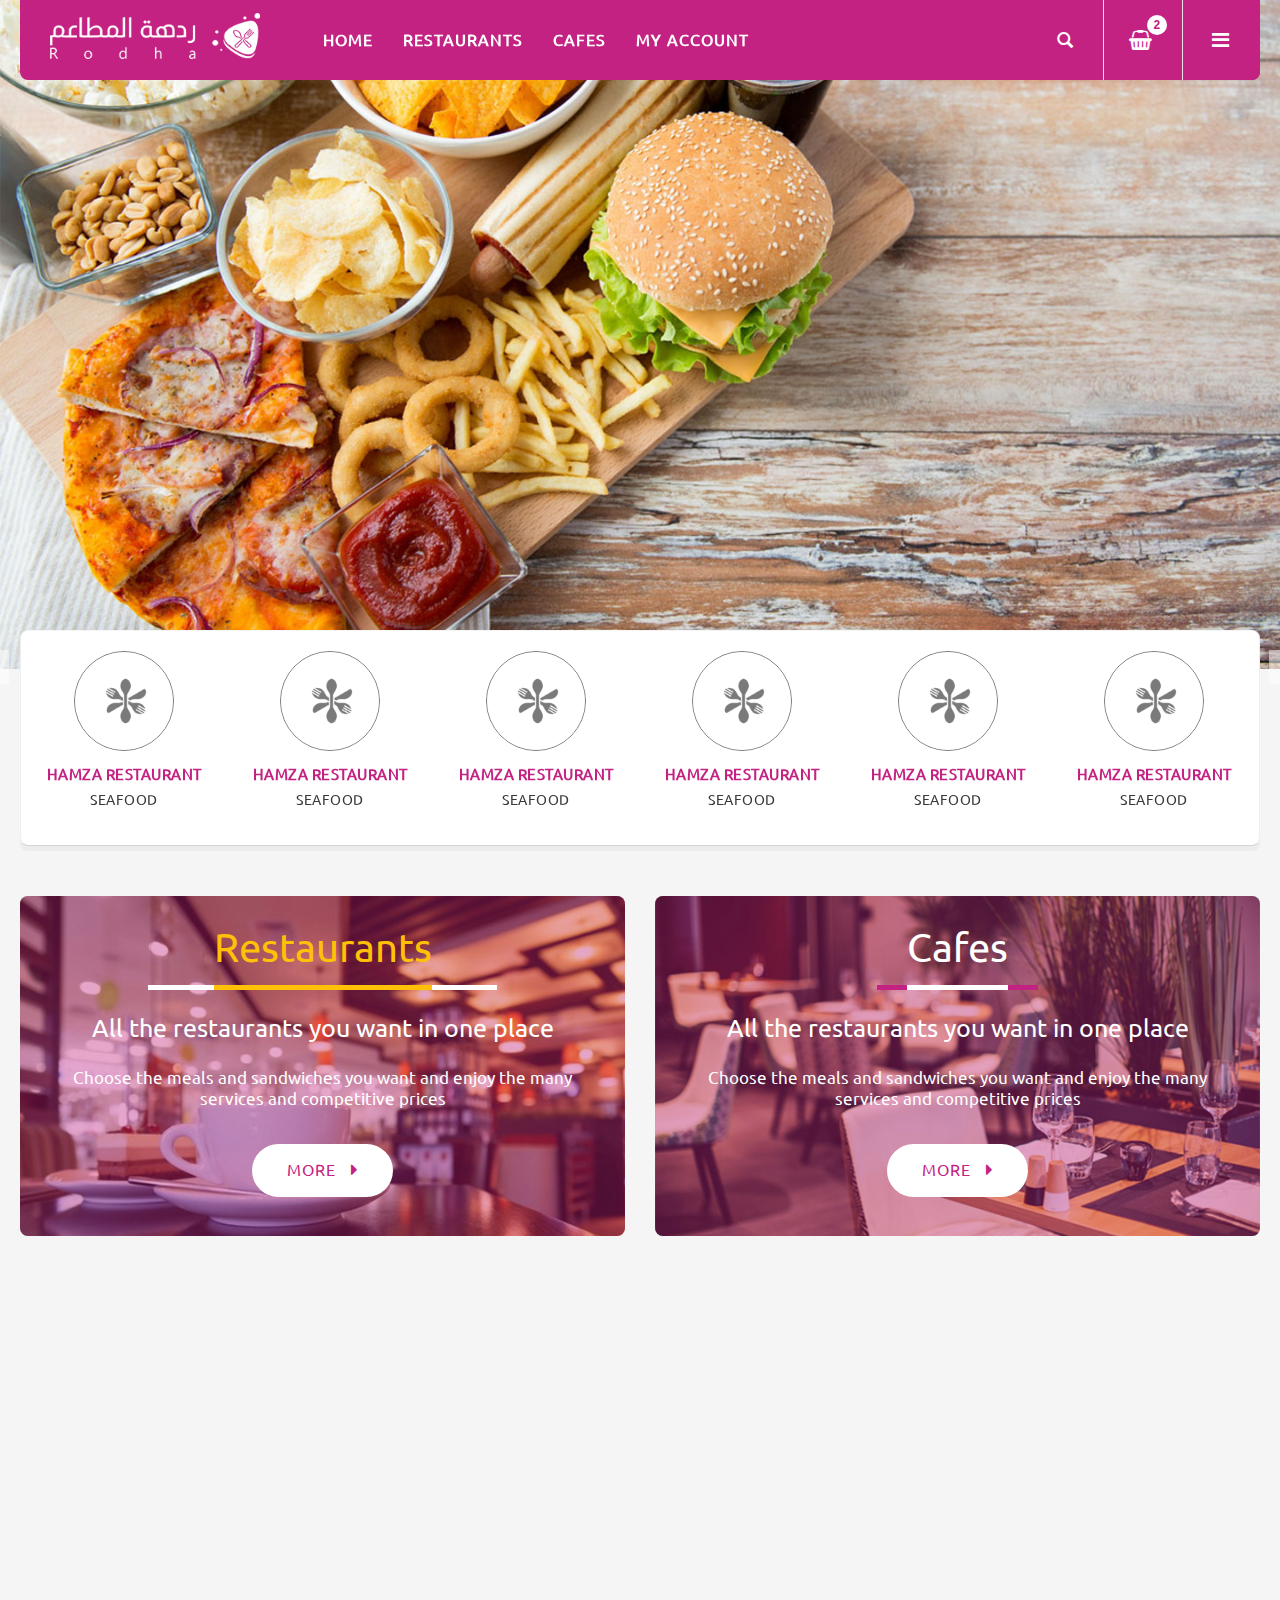
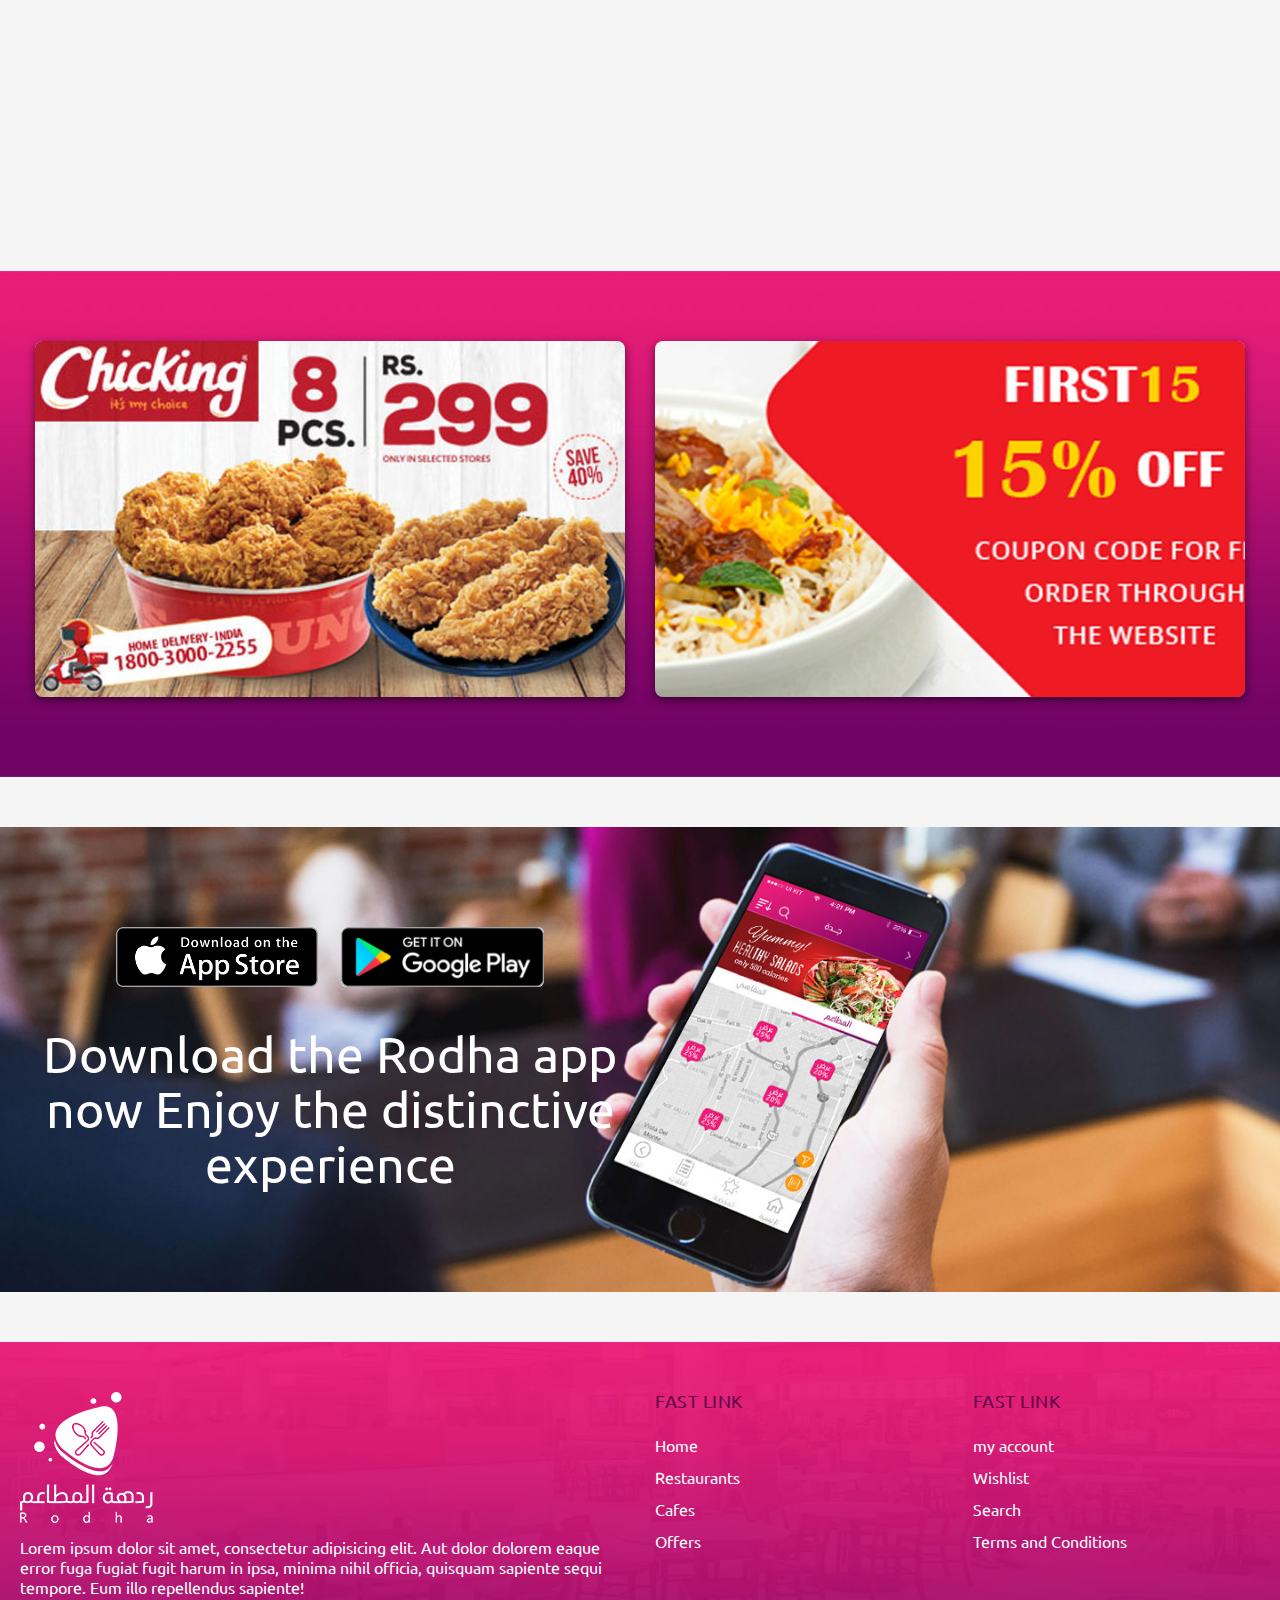
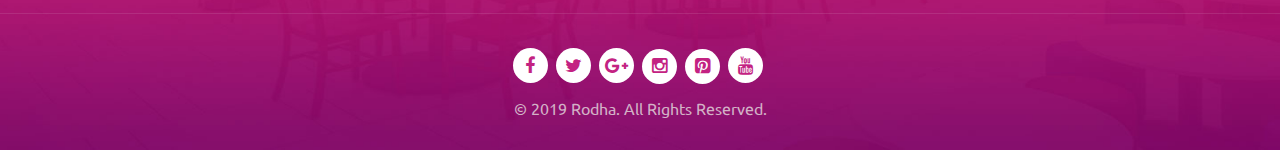
==== index.html @ 1de4fd13 "first commit" ====
<!DOCTYPE html>
<html lang="en">

<!-- Mirrored from themesground.com/qmarto/V1/ by HTTrack Website Copier/3.x [XR&CO'2014], Mon, 18 Mar 2019 13:58:38 GMT -->
<head>
    <meta http-equiv="Content-Type" content="text/html; charset=UTF-8">
    <title>Qmarto premium HTML5 &amp; CSS3 template</title>
    <meta name="viewport" content="width=device-width, initial-scale=1">
    <meta name="description" content="Default Description">
    <meta name="keywords" content="fashion, store, E-commerce">
    <meta name="robots" content="*">
    <link rel="icon" href="#" type="image/x-icon">
    <link rel="shortcut icon" href="#" type="image/x-icon">

    <!-- CSS Style -->
    <link rel="stylesheet" type="text/css" href="stylesheet/bootstrap.min.css">
    <link rel="stylesheet" type="text/css" href="stylesheet/font-awesome.css" media="all">
    <link rel="stylesheet" type="text/css" href="stylesheet/revslider.css">
    <link rel="stylesheet" type="text/css" href="stylesheet/owl.carousel.css">
    <link rel="stylesheet" type="text/css" href="stylesheet/owl.theme.css">
    <link rel="stylesheet" type="text/css" href="stylesheet/jquery.bxslider.css">
    <link rel="stylesheet" type="text/css" href="stylesheet/jquery.mobile-menu.css">
    <link rel="stylesheet" type="text/css" href="stylesheet/style.css" media="all">
    <link rel="stylesheet" type="text/css" href="stylesheet/responsive.css" media="all">
    <!--<link href="https://fonts.googleapis.com/css?family=Merriweather:300,300i,400,400i,700" rel="stylesheet">-->
    <!--<link href="https://fonts.googleapis.com/css?family=Oswald:300,400,500,600,700" rel="stylesheet">-->
    <!--<link href='http://fonts.googleapis.com/css?family=Open+Sans:700,600,800,400' rel='stylesheet' type='text/css'>-->
    <!--<link href="https://fonts.googleapis.com/css?family=Rubik:400,400i,500,500i,700,700i,900" rel="stylesheet">-->
</head>
<body>
<div id="page">
    <header>
        <div id="header">
            <div class="container">
                <div class="header-container row">
                    <div class="logo"><a href="index-2.html" title="index">
                        <div><img class="img-responsive" src="images/logo.png" alt="logo"></div>
                    </a></div>
                    <div class="fl-nav-menu">
                        <nav>
                            <div class="mm-toggle-wrap">
                                <div class="mm-toggle"><i class="icon-align-justify"></i><span
                                        class="mm-label">Menu</span></div>
                            </div>
                            <div class="nav-inner">
                                <!-- BEGIN NAV -->
                                <ul id="nav" class="hidden-xs">

                                    <li><a class="level-top" href="#"><span>Home</span></a></li>
                                    <li><a class="level-top" href="#"><span>Restaurants</span></a></li>
                                    <li><a class="level-top" href="#"><span>Cafes</span></a></li>
                                    <li><a class="level-top" href="#"><span>my account</span></a></li>
                                </ul>
                                <!--nav-->
                            </div>
                        </nav>
                    </div>

                    <!--row-->

                    <div class="fl-header-right">
                        <div class="fl-links">
                            <div class="no-js"><a title="Company" class="clicker"></a>
                                <div class="fl-nav-links">
                                    <div class="language-currency">
                                        <div class="fl-language">
                                            <ul class="lang">
                                                <li><a href="#"> <img src="images/english.png" alt="English"> <span>English</span>
                                                </a></li>
                                                <li><a href="#"> <img src="images/ksa.png" style="width:16px"
                                                                      alt="Arabic"> <span>Arabic</span> </a></li>
                                            </ul>
                                        </div>
                                        <!--fl-language-->
                                        <!-- END For version 1,2,3,4,6 -->

                                        <!-- END For version 1,2,3,4,6 -->
                                    </div>
                                    <ul class="links">
                                        <li><a href="wishlist.html" title="Wishlist">Wishlist</a></li>
                                        <li><a href="checkout.html" title="Checkout">Checkout</a></li>
                                        <li class="last"><a href="login.html" title="Login"><span>Login</span></a></li>
                                    </ul>
                                </div>
                            </div>
                        </div>
                        <div class="fl-cart-contain">
                            <div class="mini-cart">
                                <div class="basket"><a href="shopping-cart.html"><span> 2 </span></a></div>
                                <div class="fl-mini-cart-content" style="display: none;">
                                    <div class="block-subtitle">
                                        <div class="top-subtotal">2 items, <span class="price">$259.99</span></div>
                                        <!--top-subtotal-->
                                        <!--pull-right-->
                                    </div>
                                    <!--block-subtitle-->
                                    <ul class="mini-products-list" id="cart-sidebar">
                                        <li class="item first">
                                            <div class="item-inner"><a class="product-image"
                                                                       title="timi &amp; leslie Sophia Diaper Bag, Lemon Yellow/Shadow White"
                                                                       href="#l"><img
                                                    alt="timi &amp; leslie Sophia Diaper Bag, Lemon Yellow/Shadow White"
                                                    src="products-images/p4.jpg"></a>
                                                <div class="product-details">
                                                    <div class="access"><a class="btn-remove1" title="Remove This Item"
                                                                           href="#">Remove</a> <a class="btn-edit"
                                                                                                  title="Edit item"
                                                                                                  href="#"><i
                                                            class="icon-pencil"></i><span
                                                            class="hidden">Edit item</span></a></div>
                                                    <!--access-->
                                                    <strong>1</strong> x <span class="price">$179.99</span>
                                                    <p class="product-name"><a href="product-detail.html">Fresh Organic
                                                        Mustard Leaves</a></p>
                                                </div>
                                            </div>
                                        </li>
                                        <li class="item last">
                                            <div class="item-inner"><a class="product-image"
                                                                       title="JP Lizzy Satchel Designer Diaper Bag - Slate Citron"
                                                                       href="#"><img
                                                    alt="JP Lizzy Satchel Designer Diaper Bag - Slate Citron"
                                                    src="products-images/p3.jpg"></a>
                                                <div class="product-details">
                                                    <div class="access"><a class="btn-remove1" title="Remove This Item"
                                                                           href="#">Remove</a> <a class="btn-edit"
                                                                                                  title="Edit item"
                                                                                                  href="#"><i
                                                            class="icon-pencil"></i><span
                                                            class="hidden">Edit item</span></a></div>
                                                    <!--access-->
                                                    <strong>1</strong> x <span class="price">$80.00</span>
                                                    <p class="product-name"><a href="product-detail.html">Fresh Organic
                                                        Mustard Leaves</a></p>
                                                </div>
                                            </div>
                                        </li>
                                    </ul>
                                    <div class="actions">
                                        <button class="btn-checkout" title="Checkout" type="button"
                                                onClick="window.location=checkout.html"><span>Checkout</span></button>
                                    </div>
                                    <!--actions-->
                                </div>
                                <!--fl-mini-cart-content-->
                            </div>
                        </div>
                        <!--mini-cart-->
                        <div class="collapse navbar-collapse">
                            <form class="navbar-form" action="#" role="search">
                                <div class="input-group">
                                    <input type="text" class="form-control" placeholder="Search">
                                    <span class="input-group-btn">
                  <button type="submit" class="search-btn"> <span class="glyphicon glyphicon-search"> <span
                          class="sr-only">Search</span> </span> </button>
                  </span>
                                </div>
                            </form>
                        </div>
                        <!--links-->
                    </div>
                </div>
            </div>
        </div>
    </header>
    <!--container-->

    <div class="content">
        <div id="thmg-slider-slideshow" class="thmg-slider-slideshow">
            <div class="container">
                <div id='thm_slider_wrapper' class='thm_slider_wrapper fullwidthbanner-container'>
                    <div id='thm-rev-slider' class='rev_slider fullwidthabanner'>
                        <ul>
                            <li data-transition='random' data-slotamount='7' data-masterspeed='1000'
                                data-thumb='images/slide-img1.jpg'><img src='images/slide-img2.jpg'
                                                                        data-bgposition='left top' data-bgfit='cover'
                                                                        data-bgrepeat='no-repeat' alt="slider-image1"/>
                                <div class="info">
                                    <div class='tp-caption LargeTitle sfl  tp-resizeme ' data-x='0' data-y='270'
                                         data-endspeed='500' data-speed='500' data-start='1300'
                                         data-easing='Linear.easeNone' data-splitin='none' data-splitout='none'
                                         data-elementdelay='0.1' data-endelementdelay='0.1'
                                         style='z-index:3; white-space:nowrap;'>Best western meals
                                    </div>
                                    <div class='tp-caption Title sft  tp-resizeme ' data-x='0' data-y='340'
                                         data-endspeed='500' data-speed='500' data-start='1500'
                                         data-easing='Power2.easeInOut' data-splitin='none' data-splitout='none'
                                         data-elementdelay='0.1' data-endelementdelay='0.1'
                                         style='z-index:4; white-space:nowrap;'>We supply highly quality organic
                                        products
                                    </div>
                                    <div class='tp-caption sfb  tp-resizeme ' data-x='0' data-y='420'
                                         data-endspeed='500' data-speed='500' data-start='1500'
                                         data-easing='Linear.easeNone' data-splitin='none' data-splitout='none'
                                         data-elementdelay='0.1' data-endelementdelay='0.1'
                                         style='z-index:4; white-space:nowrap;'><a href='#' class="buy-btn">More</a>
                                    </div>
                                    <div class='tp-caption sfb  tp-resizeme relative' data-x='0' data-y='590'
                                         data-endspeed='500' data-speed='500' data-start='1500'
                                         data-easing='Linear.easeNone' data-splitin='none' data-splitout='none'
                                         data-elementdelay='0.1' data-endelementdelay='0.1'
                                         style='z-index:4; white-space:nowrap;'><a href='#' class="my-button">Select
                                        City</a> <a href='#' class="my-button">Your location</a> <a href='#'
                                                                                                    class="support-btn "><img
                                            src="images/suport.png" alt=""></a></div>

                                </div>
                            </li>
                            <li data-transition='random' data-slotamount='7' data-masterspeed='1000'
                                data-thumb='images/slide-img3.jpg'><img src='images/slide-img3.jpg'
                                                                        data-bgposition='left top' data-bgfit='cover'
                                                                        data-bgrepeat='no-repeat' alt="slider-image2"/>
                                <div class="info">
                                    <div class='tp-caption LargeTitle sfl  tp-resizeme ' data-x='0' data-y='270'
                                         data-endspeed='500' data-speed='500' data-start='1300'
                                         data-easing='Linear.easeNone' data-splitin='none' data-splitout='none'
                                         data-elementdelay='0.1' data-endelementdelay='0.1'
                                         style='z-index:3; white-space:nowrap;'>Best western meals
                                    </div>
                                    <div class='tp-caption sfb  tp-resizeme ' data-x='0' data-y='420'
                                         data-endspeed='500' data-speed='500' data-start='1500'
                                         data-easing='Linear.easeNone' data-splitin='none' data-splitout='none'
                                         data-elementdelay='0.1' data-endelementdelay='0.1'
                                         style='z-index:4; white-space:nowrap;'><a href='#' class="buy-btn">More</a>
                                    </div>
                                    <div class='tp-caption Title sft  tp-resizeme ' data-x='0' data-y='340'
                                         data-endspeed='500' data-speed='500' data-start='1500'
                                         data-easing='Power2.easeInOut' data-splitin='none' data-splitout='none'
                                         data-elementdelay='0.1' data-endelementdelay='0.1'
                                         style='z-index:4; white-space:nowrap;'>Farm Fresh Produce Right to Your Door
                                    </div>
                                    <div class='tp-caption sfb  tp-resizeme relative' data-x='0' data-y='590'
                                         data-endspeed='500' data-speed='500' data-start='1500'
                                         data-easing='Linear.easeNone' data-splitin='none' data-splitout='none'
                                         data-elementdelay='0.1' data-endelementdelay='0.1'
                                         style='z-index:4; white-space:nowrap;'><a href='#' class="my-button">Select
                                        City</a> <a href='#' class="my-button">Your location</a> <a href='#'
                                                                                                    class="support-btn "><img
                                            src="images/suport.png" alt=""></a></div>
                                </div>
                            </li>
                        </ul>
                    </div>
                </div>
            </div>
        </div>

        <!--Category slider Start-->
        <div class="top-cate">
            <div class="featured-pro container">
                <div class="row">
                    <div class="slider-items-products">
                        <div id="top-categories" class="product-flexslider hidden-buttons">
                            <div class="slider-items slider-width-col4 products-grid">
                                <!-- Item -->
                                <div class="item"><a href="#">
                                    <div class="pro-img"><img src="images/img1.png" alt="Fresh Organic Mustard Leaves ">
                                        <div class="pro-info "><h4 class="main-color">Hamza Restaurant</h4></div>
                                        <div class="pro-info">Seafood</div>
                                    </div>
                                </a></div>
                                <!-- End Item -->
                                <!-- Item -->
                                <div class="item"><a href="#">
                                    <div class="pro-img"><img src="images/img1.png" alt="Fresh Organic Mustard Leaves ">
                                        <div class="pro-info "><h4 class="main-color">Hamza Restaurant</h4></div>
                                        <div class="pro-info">Seafood</div>
                                    </div>
                                </a></div>
                                <!-- End Item -->
                                <!-- Item -->
                                <div class="item"><a href="#">
                                    <div class="pro-img"><img src="images/img1.png" alt="Fresh Organic Mustard Leaves ">
                                        <div class="pro-info "><h4 class="main-color">Hamza Restaurant</h4></div>
                                        <div class="pro-info">Seafood</div>
                                    </div>
                                </a></div>
                                <!-- End Item -->
                                <!-- Item -->
                                <div class="item"><a href="#">
                                    <div class="pro-img"><img src="images/img1.png" alt="Fresh Organic Mustard Leaves ">
                                        <div class="pro-info "><h4 class="main-color">Hamza Restaurant</h4></div>
                                        <div class="pro-info">Seafood</div>
                                    </div>
                                </a></div>
                                <!-- End Item -->
                                <!-- Item -->
                                <div class="item"><a href="#">
                                    <div class="pro-img"><img src="images/img1.png" alt="Fresh Organic Mustard Leaves ">
                                        <div class="pro-info "><h4 class="main-color">Hamza Restaurant</h4></div>
                                        <div class="pro-info">Seafood</div>
                                    </div>
                                </a></div>
                                <!-- End Item -->
                                <!-- Item -->
                                <div class="item"><a href="#">
                                    <div class="pro-img"><img src="images/img1.png" alt="Fresh Organic Mustard Leaves ">
                                        <div class="pro-info "><h4 class="main-color">Hamza Restaurant</h4></div>
                                        <div class="pro-info">Seafood</div>
                                    </div>
                                </a></div>
                                <!-- End Item -->
                                <!-- Item -->
                                <div class="item"><a href="#">
                                    <div class="pro-img"><img src="images/img1.png" alt="Fresh Organic Mustard Leaves ">
                                        <div class="pro-info "><h4 class="main-color">Hamza Restaurant</h4></div>
                                        <div class="pro-info">Seafood</div>
                                    </div>
                                </a></div>
                                <!-- End Item -->
                                <!-- Item -->
                                <div class="item"><a href="#">
                                    <div class="pro-img"><img src="images/img1.png" alt="Fresh Organic Mustard Leaves ">
                                        <div class="pro-info "><h4 class="main-color">Hamza Restaurant</h4></div>
                                        <div class="pro-info">Seafood</div>
                                    </div>
                                </a></div>
                                <!-- End Item -->
                                <!-- Item -->
                                <div class="item"><a href="#">
                                    <div class="pro-img"><img src="images/img1.png" alt="Fresh Organic Mustard Leaves ">
                                        <div class="pro-info "><h4 class="main-color">Hamza Restaurant</h4></div>
                                        <div class="pro-info">Seafood</div>
                                    </div>
                                </a></div>
                                <!-- End Item -->
                            </div>
                        </div>
                    </div>
                </div>
            </div>
        </div>
        <!--Category silder End-->

        <div id="top">
            <div class="container">
                <div class="row">
                    <div class="col-lg-6 col-md-6 col-sm-6 col-xs-12">
                        <div class="card-container">
                            <img src="images/img3.jpg" alt="promotion-banner2">
                            <div class="card-content">
                                <h3 class="second-color my-title">Restaurants</h3>
                                <h4 class="white-color">
                                    All the restaurants you want in one place
                                </h4>
                                <p class="white-color">
                                    Choose the meals and sandwiches you want and enjoy the many services and competitive
                                    prices
                                </p>
                                <div>
                                    <a href="#" class="buy-btn visible-inline-block">More</a>
                                </div>
                            </div>
                        </div>
                    </div>
                    <div class="col-lg-6 col-md-6 col-sm-6 col-xs-12">
                        <div class="card-container"><img
                                src="images/img2.jpg" alt="promotion-banner1">
                            <div class="card-content">
                                <h3 class="white-color my-title">Cafes</h3>
                                <h4 class="white-color">
                                    All the restaurants you want in one place
                                </h4>
                                <p class="white-color">
                                    Choose the meals and sandwiches you want and enjoy the many services and competitive
                                    prices
                                </p>
                                <div>
                                    <a href="#" class="buy-btn visible-inline-block">More</a>
                                </div>
                            </div>
                        </div>
                    </div>
                </div>
            </div>
        </div>

        <!-- best Pro Slider -->
        <section class=" wow bounceInUp animated">
            <div class="best-pro slider-items-products container">
                <div class="new_title">
                    <h3 class="my-title relative visible-inline-block">Best Seller</h3>
                </div>
                <div id="best-seller" class="product-flexslider hidden-buttons">
                    <div class="slider-items slider-width-col4 products-grid">
                        <div class="item">
                            <div class="item-inner">
                                <div class="item-img">
                                    <div class="item-img-info"><a href="product-detail.html"
                                                                  title="Fresh Organic Mustard Leaves "
                                                                  class="product-image"><img
                                            src="images/img4.jpg" alt="Fresh Organic Mustard Leaves "></a>
                                        <div class="sale-label sale-top-left">New</div>
                                        <div class="item-box-hover">
                                            <div class="box-inner">
                                                <div class="product-detail-bnt"><a class="button detail-bnt"><span>Quick View</span></a>
                                                </div>
                                                <div class="actions">
                                                    <span class="add-to-links"><a href="#"
                                                                                  class="link-wishlist"
                                                                                  title="Add to Wishlist"><span>Add to Wishlist</span></a>
                                                </span>
                                                </div>
                                            </div>
                                        </div>
                                    </div>
                                    <div class="add_cart">
                                        <button class="button btn-cart" type="button"><span>Add to Cart</span></button>
                                    </div>
                                </div>
                                <div class="item-info">
                                    <div class="info-inner">
                                        <div class="item-title">
                                            <a class="text-capitalize" href="product-detail.html"
                                               title="Fresh Organic Mustard Leaves">Seafood meal </a>
                                            <p class="text-capitalize ">
                                                restaurant name
                                            </p>
                                            <p>
                                                Fantastic variety of fish and seafood tasted
                                                And beautifully cooked
                                            </p>
                                        </div>
                                        <div class="item-content">
                                            <div class="item-price">
                                                <div class="price-box"><span class="regular-price"><span
                                                        class="price line-through">$125.00 </span> / <span
                                                        class="price ">$100.00 </span> </span>
                                                </div>
                                            </div>
                                        </div>
                                    </div>
                                </div>
                            </div>
                        </div>

                        <div class="item">
                            <div class="item-inner">
                                <div class="item-img">
                                    <div class="item-img-info"><a href="product-detail.html"
                                                                  title="Fresh Organic Mustard Leaves "
                                                                  class="product-image"><img
                                            src="images/img4.jpg" alt="Fresh Organic Mustard Leaves "></a>
                                        <div class="sale-label sale-top-left">New</div>
                                        <div class="item-box-hover">
                                            <div class="box-inner">
                                                <div class="product-detail-bnt"><a class="button detail-bnt"><span>Quick View</span></a>
                                                </div>
                                                <div class="actions">
                                                    <span class="add-to-links"><a href="#"
                                                                                  class="link-wishlist"
                                                                                  title="Add to Wishlist"><span>Add to Wishlist</span></a>
                                                </span>
                                                </div>
                                            </div>
                                        </div>
                                    </div>
                                    <div class="add_cart">
                                        <button class="button btn-cart" type="button"><span>Add to Cart</span></button>
                                    </div>
                                </div>
                                <div class="item-info">
                                    <div class="info-inner">
                                        <div class="item-title">
                                            <a class="text-capitalize" href="product-detail.html"
                                               title="Fresh Organic Mustard Leaves">Seafood meal </a>
                                            <p class="text-capitalize ">
                                                restaurant name
                                            </p>
                                            <p>
                                                Fantastic variety of fish and seafood tasted
                                                And beautifully cooked
                                            </p>
                                        </div>
                                        <div class="item-content">
                                            <div class="item-price">
                                                <div class="price-box"><span class="regular-price"><span
                                                        class="price line-through">$125.00 </span> / <span
                                                        class="price ">$100.00 </span> </span>
                                                </div>
                                            </div>
                                        </div>
                                    </div>
                                </div>
                            </div>
                        </div>

                        <div class="item">
                            <div class="item-inner">
                                <div class="item-img">
                                    <div class="item-img-info"><a href="product-detail.html"
                                                                  title="Fresh Organic Mustard Leaves "
                                                                  class="product-image"><img
                                            src="images/img4.jpg" alt="Fresh Organic Mustard Leaves "></a>
                                        <div class="item-box-hover">
                                            <div class="box-inner">
                                                <div class="product-detail-bnt"><a class="button detail-bnt"><span>Quick View</span></a>
                                                </div>
                                                <div class="actions">
                                                    <span class="add-to-links"><a href="#"
                                                                                  class="link-wishlist"
                                                                                  title="Add to Wishlist"><span>Add to Wishlist</span></a>
                                                </span>
                                                </div>
                                            </div>
                                        </div>
                                    </div>
                                    <div class="add_cart">
                                        <button class="button btn-cart" type="button"><span>Add to Cart</span></button>
                                    </div>
                                </div>
                                <div class="item-info">
                                    <div class="info-inner">
                                        <div class="item-title">
                                            <a class="text-capitalize" href="product-detail.html"
                                               title="Fresh Organic Mustard Leaves">Seafood meal </a>
                                            <p class="text-capitalize ">
                                                restaurant name
                                            </p>
                                            <p>
                                                Fantastic variety of fish and seafood tasted
                                                And beautifully cooked
                                            </p>
                                        </div>
                                        <div class="item-content">
                                            <div class="item-price">
                                                <div class="price-box"><span class="regular-price"><span
                                                        class="price line-through">$125.00 </span> / <span
                                                        class="price ">$100.00 </span> </span>
                                                </div>
                                            </div>
                                        </div>
                                    </div>
                                </div>
                            </div>
                        </div>

                        <div class="item">
                            <div class="item-inner">
                                <div class="item-img">
                                    <div class="item-img-info"><a href="product-detail.html"
                                                                  title="Fresh Organic Mustard Leaves "
                                                                  class="product-image"><img
                                            src="images/img4.jpg" alt="Fresh Organic Mustard Leaves "></a>
                                        <div class="item-box-hover">
                                            <div class="box-inner">
                                                <div class="product-detail-bnt"><a class="button detail-bnt"><span>Quick View</span></a>
                                                </div>
                                                <div class="actions">
                                                    <span class="add-to-links"><a href="#"
                                                                                  class="link-wishlist"
                                                                                  title="Add to Wishlist"><span>Add to Wishlist</span></a>
                                                </span>
                                                </div>
                                            </div>
                                        </div>
                                    </div>
                                    <div class="add_cart">
                                        <button class="button btn-cart" type="button"><span>Add to Cart</span></button>
                                    </div>
                                </div>
                                <div class="item-info">
                                    <div class="info-inner">
                                        <div class="item-title">
                                            <a class="text-capitalize" href="product-detail.html"
                                               title="Fresh Organic Mustard Leaves">Seafood meal </a>
                                            <p class="text-capitalize ">
                                                restaurant name
                                            </p>
                                            <p>
                                                Fantastic variety of fish and seafood tasted
                                                And beautifully cooked
                                            </p>
                                        </div>
                                        <div class="item-content">
                                            <div class="item-price">
                                                <div class="price-box"><span class="regular-price"><span
                                                        class="price line-through">$125.00 </span> / <span
                                                        class="price ">$100.00 </span> </span>
                                                </div>
                                            </div>
                                        </div>
                                    </div>
                                </div>
                            </div>
                        </div>
                        <div class="item">
                            <div class="item-inner">
                                <div class="item-img">
                                    <div class="item-img-info"><a href="product-detail.html"
                                                                  title="Fresh Organic Mustard Leaves "
                                                                  class="product-image"><img
                                            src="images/img4.jpg" alt="Fresh Organic Mustard Leaves "></a>
                                        <div class="item-box-hover">
                                            <div class="box-inner">
                                                <div class="product-detail-bnt"><a class="button detail-bnt"><span>Quick View</span></a>
                                                </div>
                                                <div class="actions">
                                                    <span class="add-to-links"><a href="#"
                                                                                  class="link-wishlist"
                                                                                  title="Add to Wishlist"><span>Add to Wishlist</span></a>
                                                </span>
                                                </div>
                                            </div>
                                        </div>
                                    </div>
                                    <div class="add_cart">
                                        <button class="button btn-cart" type="button"><span>Add to Cart</span></button>
                                    </div>
                                </div>
                                <div class="item-info">
                                    <div class="info-inner">
                                        <div class="item-title">
                                            <a class="text-capitalize" href="product-detail.html"
                                               title="Fresh Organic Mustard Leaves">Seafood meal </a>
                                            <p class="text-capitalize ">
                                                restaurant name
                                            </p>
                                            <p>
                                                Fantastic variety of fish and seafood tasted
                                                And beautifully cooked
                                            </p>
                                        </div>
                                        <div class="item-content">
                                            <div class="item-price">
                                                <div class="price-box"><span class="regular-price"><span
                                                        class="price line-through">$125.00 </span> / <span
                                                        class="price ">$100.00 </span> </span>
                                                </div>
                                            </div>
                                        </div>
                                    </div>
                                </div>
                            </div>
                        </div>
                        <div class="item">
                            <div class="item-inner">
                                <div class="item-img">
                                    <div class="item-img-info"><a href="product-detail.html"
                                                                  title="Fresh Organic Mustard Leaves "
                                                                  class="product-image"><img
                                            src="images/img4.jpg" alt="Fresh Organic Mustard Leaves "></a>
                                        <div class="item-box-hover">
                                            <div class="box-inner">
                                                <div class="product-detail-bnt"><a class="button detail-bnt"><span>Quick View</span></a>
                                                </div>
                                                <div class="actions">
                                                    <span class="add-to-links"><a href="#"
                                                                                  class="link-wishlist"
                                                                                  title="Add to Wishlist"><span>Add to Wishlist</span></a>
                                                </span>
                                                </div>
                                            </div>
                                        </div>
                                    </div>
                                    <div class="add_cart">
                                        <button class="button btn-cart" type="button"><span>Add to Cart</span></button>
                                    </div>
                                </div>
                                <div class="item-info">
                                    <div class="info-inner">
                                        <div class="item-title">
                                            <a class="text-capitalize" href="product-detail.html"
                                               title="Fresh Organic Mustard Leaves">Seafood meal </a>
                                            <p class="text-capitalize ">
                                                restaurant name
                                            </p>
                                            <p>
                                                Fantastic variety of fish and seafood tasted
                                                And beautifully cooked
                                            </p>
                                        </div>
                                        <div class="item-content">
                                            <div class="item-price">
                                                <div class="price-box"><span class="regular-price"><span
                                                        class="price line-through">$125.00 </span> / <span
                                                        class="price ">$100.00 </span> </span>
                                                </div>
                                            </div>
                                        </div>
                                    </div>
                                </div>
                            </div>
                        </div>
                        <div class="item">
                            <div class="item-inner">
                                <div class="item-img">
                                    <div class="item-img-info"><a href="product-detail.html"
                                                                  title="Fresh Organic Mustard Leaves "
                                                                  class="product-image"><img
                                            src="images/img4.jpg" alt="Fresh Organic Mustard Leaves "></a>
                                        <div class="item-box-hover">
                                            <div class="box-inner">
                                                <div class="product-detail-bnt"><a class="button detail-bnt"><span>Quick View</span></a>
                                                </div>
                                                <div class="actions">
                                                    <span class="add-to-links"><a href="#"
                                                                                  class="link-wishlist"
                                                                                  title="Add to Wishlist"><span>Add to Wishlist</span></a>
                                                </span>
                                                </div>
                                            </div>
                                        </div>
                                    </div>
                                    <div class="add_cart">
                                        <button class="button btn-cart" type="button"><span>Add to Cart</span></button>
                                    </div>
                                </div>
                                <div class="item-info">
                                    <div class="info-inner">
                                        <div class="item-title">
                                            <a class="text-capitalize" href="product-detail.html"
                                               title="Fresh Organic Mustard Leaves">Seafood meal </a>
                                            <p class="text-capitalize ">
                                                restaurant name
                                            </p>
                                            <p>
                                                Fantastic variety of fish and seafood tasted
                                                And beautifully cooked
                                            </p>
                                        </div>
                                        <div class="item-content">
                                            <div class="item-price">
                                                <div class="price-box"><span class="regular-price"><span
                                                        class="price line-through">$125.00 </span> / <span
                                                        class="price ">$100.00 </span> </span>
                                                </div>
                                            </div>
                                        </div>
                                    </div>
                                </div>
                            </div>
                        </div>
                    </div>
                </div>
            </div>
        </section>
        <div class="hot-section">
            <div class="container">
                <div class="row">
                    <div class="col-md-6">
                        <a href="#">
                            <img class="img-responsive" src="images/img5.jpg" alt="">
                        </a>
                    </div>
                    <div class="col-md-6">
                        <a href="#">
                            <img class="img-responsive" src="images/img6.jpg" alt="">
                        </a>
                    </div>
                </div>
            </div>
        </div>


    </div>
    <section class="download-section">
        <div class="container">
            <div class="row">
                <div class="col-lg-6">
                    <div class="download-btn">
                        <a href="#">
                            <img src="images/ios.png" alt="">
                        </a>
                        <a href="#">
                            <img src="images/android.png" alt="">
                        </a>
                    </div>
                    <h3>
                        Download the Rodha app now
                        Enjoy the distinctive experience
                    </h3>
                </div>
                <div class="col-lg-6">

                </div>
            </div>
        </div>
    </section>
    <footer>
        <!-- BEGIN INFORMATIVE FOOTER -->
        <div class="footer-inner">
            <div class="footer-middle">
                <div class="container">
                    <div class="row">
                        <div class="col-md-6 col-sm-12">
                            <div class="footer-logo">
                                <img src="images/white-logo.png" alt="">
                            </div>
                            <p class="footer-about">
                                Lorem ipsum dolor sit amet, consectetur adipisicing elit. Aut dolor dolorem eaque error
                                fuga fugiat fugit harum in ipsa, minima nihil officia, quisquam sapiente sequi tempore.
                                Eum illo repellendus sapiente!
                            </p>
                        </div>
                        <div class="col-md-3 col-sm-6">
                            <div class="footer-column">
                                <h4>Fast link</h4>
                                <ul class="links">
                                    <li><a href="#" title="">Home</a></li>
                                    <li><a href="#" title="">Restaurants</a></li>
                                    <li><a href="#" title="">Cafes</a></li>
                                    <li><a href="#" title="">Offers</a></li>
                                </ul>
                            </div>
                        </div>
                        <div class="col-md-3 col-sm-6">
                            <div class="footer-column">
                                <h4>Fast link</h4>
                                <ul class="links">
                                    <li><a href="#" title="">my account</a></li>
                                    <li><a href="#" title="">Wishlist</a></li>
                                    <li><a href="#" title="">Search</a></li>
                                    <li><a href="#" title="">Terms and Conditions</a></li>

                                </ul>
                            </div>
                        </div>
                    </div>
                </div>
            </div>

            <!--container-->
        </div>
        <!--footer-inner-->

        <!--footer-middle-->
        <div class="footer-top">
            <div class="container">
                <div class="row">
                    <div class="col-xs-12 text-center">
                        <div class="social">
                            <ul>
                                <li class="fb"><a href="#"></a></li>
                                <li class="tw"><a href="#"></a></li>
                                <li class="googleplus"><a href="#"></a></li>
                                <li class="rss"><a href="#"></a></li>
                                <li class="pintrest"><a href="#"></a></li>
                                <li class="youtube"><a href="#"></a></li>
                            </ul>
                        </div>
                        <div class=" coppyright"> © 2019 Rodha. All Rights Reserved.</div>
                    </div>


                </div>
            </div>
        </div>
        <!--footer-bottom-->
        <!-- BEGIN SIMPLE FOOTER -->
    </footer>
    <!-- End For version 1,2,3,4,6 -->

</div>
<!--page-->
<!-- Mobile Menu-->
<div id="mobile-menu">
    <ul>
        <li>
            <div class="mm-search">
                <form id="search1" name="search">
                    <div class="input-group">

                        <input type="text" class="form-control simple" placeholder="Search ..." name="srch-term"
                               id="srch-term">
                        <div class="input-group-btn">
                            <button class="btn btn-default" type="submit"><i class="fa fa-search"></i></button>
                        </div>
                    </div>
                </form>
            </div>
        </li>
        <li>
            <div class="home"><a href="#">Home</a></div>
        </li>
        <li>
            <div class=""><a href="#">Restaurants</a></div>
        </li>
        <li>
            <div class=""><a href="#">Cafes</a></div>
        </li>
        <li>
            <div class=""><a href="#">my account</a></div>
        </li>
    </ul>
    <div class="top-links">
        <ul class="links">
            <li><a title="Wishlist" href="#">Wishlist</a></li>
            <li><a title="Checkout" href="#">Checkout</a></li>
            <li class="last"><a title="Login" href="login.html">Login</a></li>
        </ul>
    </div>
</div>


<!-- JavaScript -->
<script src="js/jquery.min.js"></script>
<script src="js/bootstrap.min.js"></script>
<script src="js/parallax.js"></script>
<script src="js/revslider.js"></script>
<script src="js/common.js"></script>
<script src="js/jquery.bxslider.min.js"></script>
<script src="js/owl.carousel.min.js"></script>
<script src="js/jquery.mobile-menu.min.js"></script>
<script src="js/countdown.js"></script>
<script>
    jQuery(document).ready(function () {
        jQuery('#thm-rev-slider').show().revolution({
            dottedOverlay: 'none',
            delay: 5000,
            startwidth: 0,
            startheight: 750,

            hideThumbs: 200,
            thumbWidth: 200,
            thumbHeight: 50,
            thumbAmount: 2,

            navigationType: 'thumb',
            navigationArrows: 'solo',
            navigationStyle: 'round',

            touchenabled: 'on',
            onHoverStop: 'on',

            swipe_velocity: 0.7,
            swipe_min_touches: 1,
            swipe_max_touches: 1,
            drag_block_vertical: false,

            spinner: 'spinner0',
            keyboardNavigation: 'off',

            navigationHAlign: 'center',
            navigationVAlign: 'bottom',
            navigationHOffset: 0,
            navigationVOffset: 20,

            soloArrowLeftHalign: 'left',
            soloArrowLeftValign: 'center',
            soloArrowLeftHOffset: 20,
            soloArrowLeftVOffset: 0,

            soloArrowRightHalign: 'right',
            soloArrowRightValign: 'center',
            soloArrowRightHOffset: 20,
            soloArrowRightVOffset: 0,

            shadow: 0,
            fullWidth: 'on',
            fullScreen: 'on',

            stopLoop: 'off',
            stopAfterLoops: -1,
            stopAtSlide: -1,

            shuffle: 'off',

            autoHeight: 'on',
            forceFullWidth: 'off',
            fullScreenAlignForce: 'off',
            minFullScreenHeight: 0,
            hideNavDelayOnMobile: 1500,

            hideThumbsOnMobile: 'off',
            hideBulletsOnMobile: 'off',
            hideArrowsOnMobile: 'off',
            hideThumbsUnderResolution: 0,

            hideSliderAtLimit: 0,
            hideCaptionAtLimit: 0,
            hideAllCaptionAtLilmit: 0,
            startWithSlide: 0,
            fullScreenOffsetContainer: ''
        });
    });
</script>
<script>
    function HideMe() {
        jQuery('.popup1').hide();
        jQuery('#fade').hide();
    }
</script>
<!-- Hot Deals Timer 1-->
<script>
    var dthen1 = new Date("12/25/17 11:59:00 PM");
    start = "08/04/15 03:02:11 AM";
    start_date = Date.parse(start);
    var dnow1 = new Date(start_date);
    if (CountStepper > 0)
        ddiff = new Date((dnow1) - (dthen1));
    else
        ddiff = new Date((dthen1) - (dnow1));
    gsecs1 = Math.floor(ddiff.valueOf() / 1000);

    var iid1 = "countbox_1";
    CountBack_slider(gsecs1, "countbox_1", 1);
</script>
</body>

<!-- Mirrored from themesground.com/qmarto/V1/ by HTTrack Website Copier/3.x [XR&CO'2014], Mon, 18 Mar 2019 14:00:12 GMT -->
</html>
---- stylesheet/revslider.css ----
/*-----------------------------------------------------------------------------

-	Revolution Slider 4.1 Captions -

Theme Name: Qmarto
Author:  ThemesGround
Description:  Qmarto HTML Template
License: GNU General Public License v2 or later
Tags: two-columns, left-sidebar, fixed-layout, responsive-layout, custom-background, custom-colors, custom-header, custom-menu
Text Domain:  Qmarto

-----------------------------------------------------------------------------*/



/*************************
	-	CAPTIONS	-
**************************/

#thmg-slider-slideshow {
	border: none;
	padding: 0;
	padding:0px;
	padding-bottom:0px;
	position:relative;
	    margin-top: -130px;



	
}



#thmg-slider-slideshow .container { padding:0px; width:100%; }
#thmg-slider-slideshow .container img {
	border-radius: 3px
}
#thmg-slider-slideshow .home-slider {
	width: 66.6%;
	float: left
}
#thmg-slider-slideshow .RHS-banner {
	width: 66.6%;
	float: left
}

.forcefullwidth_wrapper_tp_banner, .fullwidthbanner-container {height:750px!important}

#thmg-slider-slideshow .RHS-banner {
/*float: right;
	width: 360px;*/
}
#thmg-slider-slideshow .RHS-banner .add {
}
.thm_slider_wrapper {
}
.thm_slider_wrapper >ul {
	visibility: hidden;
}
.rev_slider {
	overflow: visible;
}
.rev_slider img {
	max-width: none !important;
	margin: 0px;
	padding: 0px;
	border-width: 0px;
	border: none;
	visibility: visible !important;
}
.rev_slider .no-slides-text {
	font-weight: bold;
	text-align: center;
	padding-top: 80px;
}
.rev_slider ul {
	margin: 0px;
	padding: 0px;
	list-style: none !important;
	list-style-type: none;
	background-position: 0px 0px;
}
.rev_slider ul li, .rev_slider >ul >li, .rev_slider >ul >li:before {
	list-style: none !important;
	position: absolute;
	visibility: hidden;
	margin: 0px !important;
	padding: 0px !important;
	overflow-x: visible;
	overflow-y: visible;
	list-style-type: none !important;
	background-image: none;
	background-position: 0px 0px;
	text-indent: 0em;

}
.rev_slider .tp-caption, .rev_slider .caption {
	position: absolute;
	visibility: hidden;
}
.tp-simpleresponsive img {
	max-width: none;
}
/* ADDED FOR SLIDELINK MANAGEMENT */
.tp-caption {
	z-index: 1;
}
.tp_inner_padding {
	box-sizing: border-box;
	max-height: none !important;
}
.tp-hide-revslider, .tp-caption.tp-hidden-caption {
	visibility: hidden !important;
	display: none !important;
}
.noFilterClass {
}
.fullscreen-container {
	width: 100%;
	position: relative;
	padding: 0;
	margin: auto;
}
.fullwidthbanner-container {
	width: 100%;
	position: relative;
	padding: 0;
	overflow: hidden;
	margin: auto;
}
.fullwidthbanner-container .fullwidthabanner {
	width: 100%;
	margin: auto;
}
.tp-simpleresponsive .slotholder *, .tp-simpleresponsive img {
}
.tp-simpleresponsive .caption, .tp-simpleresponsive .tp-caption {
	text-align: center;
	width: 100%;
	margin: auto;
}
#thm_slider_wrapper .info {
	width: 100%;
	display: block;
	text-align: center
}
.tp-caption.ExtraLargeTitle {
	line-height: 70px;
	font-weight: normal;
	font-family: 'Oswald', sans-serif;
	color: #fff;
	text-decoration: none;
	background-color: transparent;
	padding: 0px 0px 0px 0px;
	border-radius: 0px 0px 0px 0px;
	font-size: 18px;
	text-align: center;
	letter-spacing: 0px;
}
.tp-caption.slide2 {
	color: #fff;
}
.tp-caption.ExtraLargeTitle span {
	display: inline-block;
	margin: auto;
	padding:0px;
	text-align:center;
	font-family: 'Oswald', sans-serif;
	font-weight:400;
	font-size:60px;
	text-transform:uppercase;
	


}
.tp-caption.LargeTitle {
	font-family: 'Oswald', sans-serif;
	font-weight:600;
	text-transform:uppercase;
	text-decoration: none;
	background-color: transparent;
	padding: 0px 0px 0px 0px;
	font-size:100px;
	text-align: center;
	letter-spacing: -3px;
	color: #fff;
	

}
.tp-caption.LargeTitle span {
	color: #fff;
	line-height: 100px;
	border-radius: 0px;
	text-align: center;
	display: inline-block;
	text-transform:uppercase;


}
.view-more {
	padding: 10px 35px;
	font-size: 12px;
	text-transform: uppercase;
	font-weight: bold;
	color: #000;
	border: 1px #000 solid;
}



.buy-btn {
	padding: 16px 35px;
	font-size: 16px;
	text-transform: uppercase;
	font-weight: 400;
	color: #c32282;
	margin-left: 0px;
	background: #fff;
	letter-spacing: 1px;
	font-family:'Oswald', sans-serif;
	border-radius:999px;
	


}
.buy-btn:hover {
	padding: 16px 35px;
	font-size: 16px;
	text-transform: uppercase;
	font-weight: 400;
	color: #fff;
	margin-left: 0px;
	background: #c32282;
	letter-spacing: 1px;
	font-family:'Oswald', sans-serif;
	border-radius:999px;
	
}
.buy-btn:hover:after {
	color: #fff;
}
.buy-btn:after {
	content: '\f0da';
	font-family: FontAwesome;
	display: inline-block !important;
	margin-left: 15px;
	color: #c32282;
	font-size: 18px;
}
.tp-caption.Title {
	font-size: 26px;
	line-height: 20px;
	font-weight: 600;
	text-transform: none;
	font-family:'Open Sans', sans-serif;
	color: #fff;
	text-decoration: none;
	background-color: transparent;
	padding: 0px 0px 0px 0px;
	text-align: center;
	margin: auto;
	

}
.small-text {
	color: #fff!important;
	letter-spacing: 1px
}
.black-text .tp-caption.Title {
	color: #fff;
}
.black-text .tp-caption.LargeTitle {
	color: #fff;
}
.black-text .tp-caption.ExtraLargeTitle {
	color: #fff;
}
.tp-caption.TitleOrange {
	font-size: 18px;
	line-height: 18px;
	font-weight: 300;
	text-transform: uppercase;
	font-family: 'Open Sans';
	color: rgb(248, 186, 117);
	text-decoration: none;
	background-color: transparent;
	padding: 0px 0px 0px 0px;
	border: 0px none rgb(255, 214, 88);
	border-top-left-radius: 0px;
	border-top-right-radius: 0px;
	border-bottom-right-radius: 0px;
	border-bottom-left-radius: 0px;
	border-color: rgb(255, 214, 88);
	border-style: none;
	border-width: 0px;
	border-radius: 0px 0px 0px 0px;
}
 @media only screen and (min-width: 480px) and (max-width: 767px) {
.tp-button {
	padding: 4px 8px 3px;
	line-height: 25px !important;
	font-size: 11px !important;
	font-weight: normal;
}
a.tp-button {
}
}
 @media only screen and (min-width: 0px) and (max-width: 479px) {
.tp-button {
	padding: 2px 5px 2px;
	line-height: 20px !important;
	font-size: 10px !important;
}
a.tp-button {
}
}
/*	BUTTON COLORS	*/

.tp-button.green, .tp-button:hover.green, .purchase.green, .purchase:hover.green {
	background-color: #21a117;
	box-shadow: 0px 3px 0px 0px #104d0b;
}
.tp-button.blue, .tp-button:hover.blue, .purchase.blue, .purchase:hover.blue {
	background-color: #1d78cb;
	box-shadow: 0px 3px 0px 0px #0f3e68;
}
.tp-button.red, .tp-button:hover.red, .purchase.red, .purchase:hover.red {
	background-color: #cb1d1d;
	box-shadow: 0px 3px 0px 0px #7c1212;
}
.tp-button.orange, .tp-button:hover.orange, .purchase.orange, .purchase:hover.orange {
	background-color: #ff7700;
	box-shadow: 0px 3px 0px 0px #a34c00;
}
.tp-button.darkgrey, .tp-button.grey, .tp-button:hover.darkgrey, .tp-button:hover.grey, .purchase.darkgrey, .purchase:hover.darkgrey {
	background-color: #555;
	box-shadow: 0px 3px 0px 0px #222;
}
.tp-button.lightgrey, .tp-button:hover.lightgrey, .purchase.lightgrey, .purchase:hover.lightgrey {
	background-color: #888;
	box-shadow: 0px 3px 0px 0px #555;
}
/************************
	-	NAVIGATION	-
*************************/

/** BULLETS **/

.tpclear {
	clear: both;
}
.tp-bullets {
	z-index: 1000;
	position: absolute;
	opacity: 1;
}
.tp-bullets.hidebullets {
	opacity: 1;
}
.tp-bullets.simplebullets.round .bullet.last {
	margin-right: 3px;
}
.tp-bullets.simplebullets.round-old .bullet.last {
	margin-right: 0px;
}
/**	SQUARE BULLETS **/

.tp-bullets.simplebullets.square .bullet.last {
	margin-right: 0px;
}
/**	SQUARE BULLETS **/

.tp-bullets.simplebullets.square-old .bullet.last {
	margin-right: 0px;
}
/** navbar NAVIGATION VERSION **/

.tp-bullets.simplebullets.navbar .bullet.first {
	margin-left: 0px !important;
}
.tp-bullets.simplebullets.navbar .bullet.last {
	margin-right: 0px !important;
}
/** navbar NAVIGATION VERSION **/

.tp-bullets.simplebullets.navbar-old .bullet.first {
	margin-left: 0px !important;
}
.tp-bullets.simplebullets.navbar-old .bullet.last {
	margin-right: 0px !important;
}
.tp-bullets.simplebullets .bullet:hover, .tp-bullets.simplebullets .bullet.selected {
	background-position: top left;
}
.tp-bullets.simplebullets.round .bullet:hover, .tp-bullets.simplebullets.round .bullet.selected, .tp-bullets.simplebullets.navbar .bullet:hover, .tp-bullets.simplebullets.navbar .bullet.selected {
	background-position: bottom left;
}
/*************************************
	-	TP ARROWS 	-
**************************************/
.tparrows {
	opacity: 1;
}
.tparrows.hidearrows {
/*-ms-filter: "progid:DXImageTransform.Microsoft.Alpha(Opacity=0)";
	-moz-opacity: 0;
	-khtml-opacity: 0;
	opacity: 0;*/
}
.tp-leftarrow {
	z-index: 100;
	cursor: pointer;
	position: relative;
	background: url(../images/left-a.png) no-repeat top left;
	width: 40px;
	height: 40px;
}
.tp-rightarrow {
	z-index: 100;
	cursor: pointer;
	position: relative;
	background: url(../images/right-a.png) no-repeat top left;
	width: 40px;
	height: 40px;
}
.tp-leftarrow.navbar-old.thumbswitharrow {
	margin-right: 10px;
}
.tp-rightarrow.navbar-old.thumbswitharrow {
	margin-left: 0px;
}
.tp-leftarrow.default {
	z-index: 100;
	cursor: pointer;
	position: relative;
	background: #fff url(../images/left-a.png) no-repeat 10px 14px;
	width: 50px;
	height: 80px;
	left: 0px !important;
	opacity: 0;
	border-radius:0px 999px 999px 0px
}
.tp-rightarrow.default {
	z-index: 100;
	cursor: pointer;
	position: relative;
	background: #fff url(../images/right-a.png) no-repeat 22px 16px;
	width: 40px;
	height: 45px;
	right: 0 !important;
	opacity: 0;
	border-radius:999px 0px 0px 999px
}
#thmg-slider-slideshow:hover .tp-rightarrow.default {
	opacity: 1
}
#thmg-slider-slideshow:hover .tp-leftarrow.default {
	opacity: 1
}
.tp-bullets.tp-thumbs {
	/*z-index: 1000; */
	position: absolute;
	padding: 3px;
	background-color:rgba(255,255,255,0.6);
	width: 500px;
	height: 50px; 			/* THE DIMENSIONS OF THE THUMB CONTAINER */
	margin-top: -50px;
	vertical-align: top;

}
.tp-bullets.tp-thumbs img {
	vertical-align: top;
}
.fullwidthbanner-container .tp-thumbs {
	padding: 3px;
	display:none

}
.tp-bullets.tp-thumbs .tp-mask {
	width: 500px;
	height: 50px;  			/* THE DIMENSIONS OF THE THUMB CONTAINER */
	overflow: hidden;
	position: relative;
}
.tp-bullets.tp-thumbs .tp-mask .tp-thumbcontainer {
	width: 500px;
	position: absolute;
}
.tp-bullets.tp-thumbs .bullet {
	width: 100px;
	height: 50px; 			/* THE DIMENSION OF A SINGLE THUMB */
	cursor: pointer;
	overflow: hidden;
	background: none;
	margin: 0;
	float: left;
}
.tp-bullets.tp-thumbs .bullet:hover, .tp-bullets.tp-thumbs .bullet.selected {
	opacity: 1;
}
.tp-thumbs img {
	width: 100%;
}
/************************************
		-	TP BANNER TIMER		-
*************************************/

.tp-bannertimer.tp-bottom {
	top: auto;
	bottom: 0px !important;
	height: 5px;
}
/******************************
	-	HTML5 VIDEO SETTINGS	-
********************************/

.vjs-tech {
	margin-top: 1px
}
.tp-caption .vjs-default-skin .vjs-big-play-button {
	left: 50%;
	top: 50%;
	margin-left: -20px;
	margin-top: -20px;
	width: 40px;
	height: 40px;
	border-radius: 5px;
	border: none;
	box-shadow: none;
	text-shadow: none;
	line-height: 30px;
	vertical-align: top;
	padding: 0px;
}
.tp-caption .vjs-default-skin .vjs-big-play-button:before {
	position: absolute;
	top: 0px;
	left: 0px;
	line-height: 40px;
	text-shadow: none !important;
	color: #fff;
	font-size: 18px;
}
.tp-caption .vjs-default-skin:hover .vjs-big-play-button, .vjs-default-skin .vjs-big-play-button:focus {
	box-shadow: none;
}
.tp-simpleresponsive img {
}
.tp-caption img {
	background: transparent;
}
.tp-simpleresponsive ul {
	list-style: none;
	padding: 0;
	margin: 0;
}
.tp-simpleresponsive >ul li {
	list-style: none;
	position: absolute;
	visibility: hidden;
}
/*  CAPTION SLIDELINK   **/
.tp-leftarrow.default, .tp-rightarrow.default {
	font-family: FontAwesome;
	font-size: 11px;
	font-weight: normal;
	height: 75px;
	width: 50px;
	text-align: center;
	line-height: 65px;
}
.forcefullwidth_wrapper_tp_banner, .fullwidthbanner-container {
	max-width: 100%;
	left: 0 !important;
	margin: auto !important;
}
#thmg-slider-slideshow .col-lg-8 {
	padding: 0px;
}
#thmg-slider-slideshow .col-lg-4 {
	padding: 0px;
}
 @media only screen and (min-width: 480px) and (max-width: 767px) {

#thmg-slider-slideshow .container {
	width: 100%;
}


.buy-btn:after {
	display: none !important;
}
}
 @media only screen and (min-width: 0px) and (max-width: 479px) {
.tp-button {
	padding: 2px 5px 2px;
	line-height: 20px !important;
	font-size: 10px !important;
}
#thmg-slider-slideshow .container {
	width: 100%;
}
.tp-leftarrow.default {
	margin-left: 0px;
	width: 30px;
	height: 35px;
    background-size: 8px;
    background-position: 5px 14px;
}
.tp-rightarrow.default {
	margin-right: 0px;
	width: 30px;
	height: 35px;
    background-size: 8px;
    background-position: 12px 14px;
}
.tp-leftarrow.default, .tp-rightarrow.default {
    font-family: FontAwesome;
    font-size: 11px;
    font-weight: normal;
    height: 50px;
    width: 25px;
    text-align: center;
    line-height: 24px;
}
.buy-btn:after {
	display: none !important;
}
}
 @media only screen and (min-width: 768px) and (max-width: 991px) {
#thmg-slider-slideshow .container {
	width: 100%;
}
.tp-leftarrow.default {
	margin-left: -10px;
}
.tp-rightarrow.default {
	margin-right: -10px;
}
}
 @media only screen and (min-width: 992px) and (max-width: 1200px) {
#thmg-slider-slideshow .container {
	width: 100%;
}
.tp-leftarrow.default {
	margin-left: -10px;
}
.tp-rightarrow.default {
	margin-right: -10px;
}
}


.tp-bannertimer {background:rgba(255,255,255,0.5); height:7px; margin-top:-8px; position: relative; z-index:100; display:none}
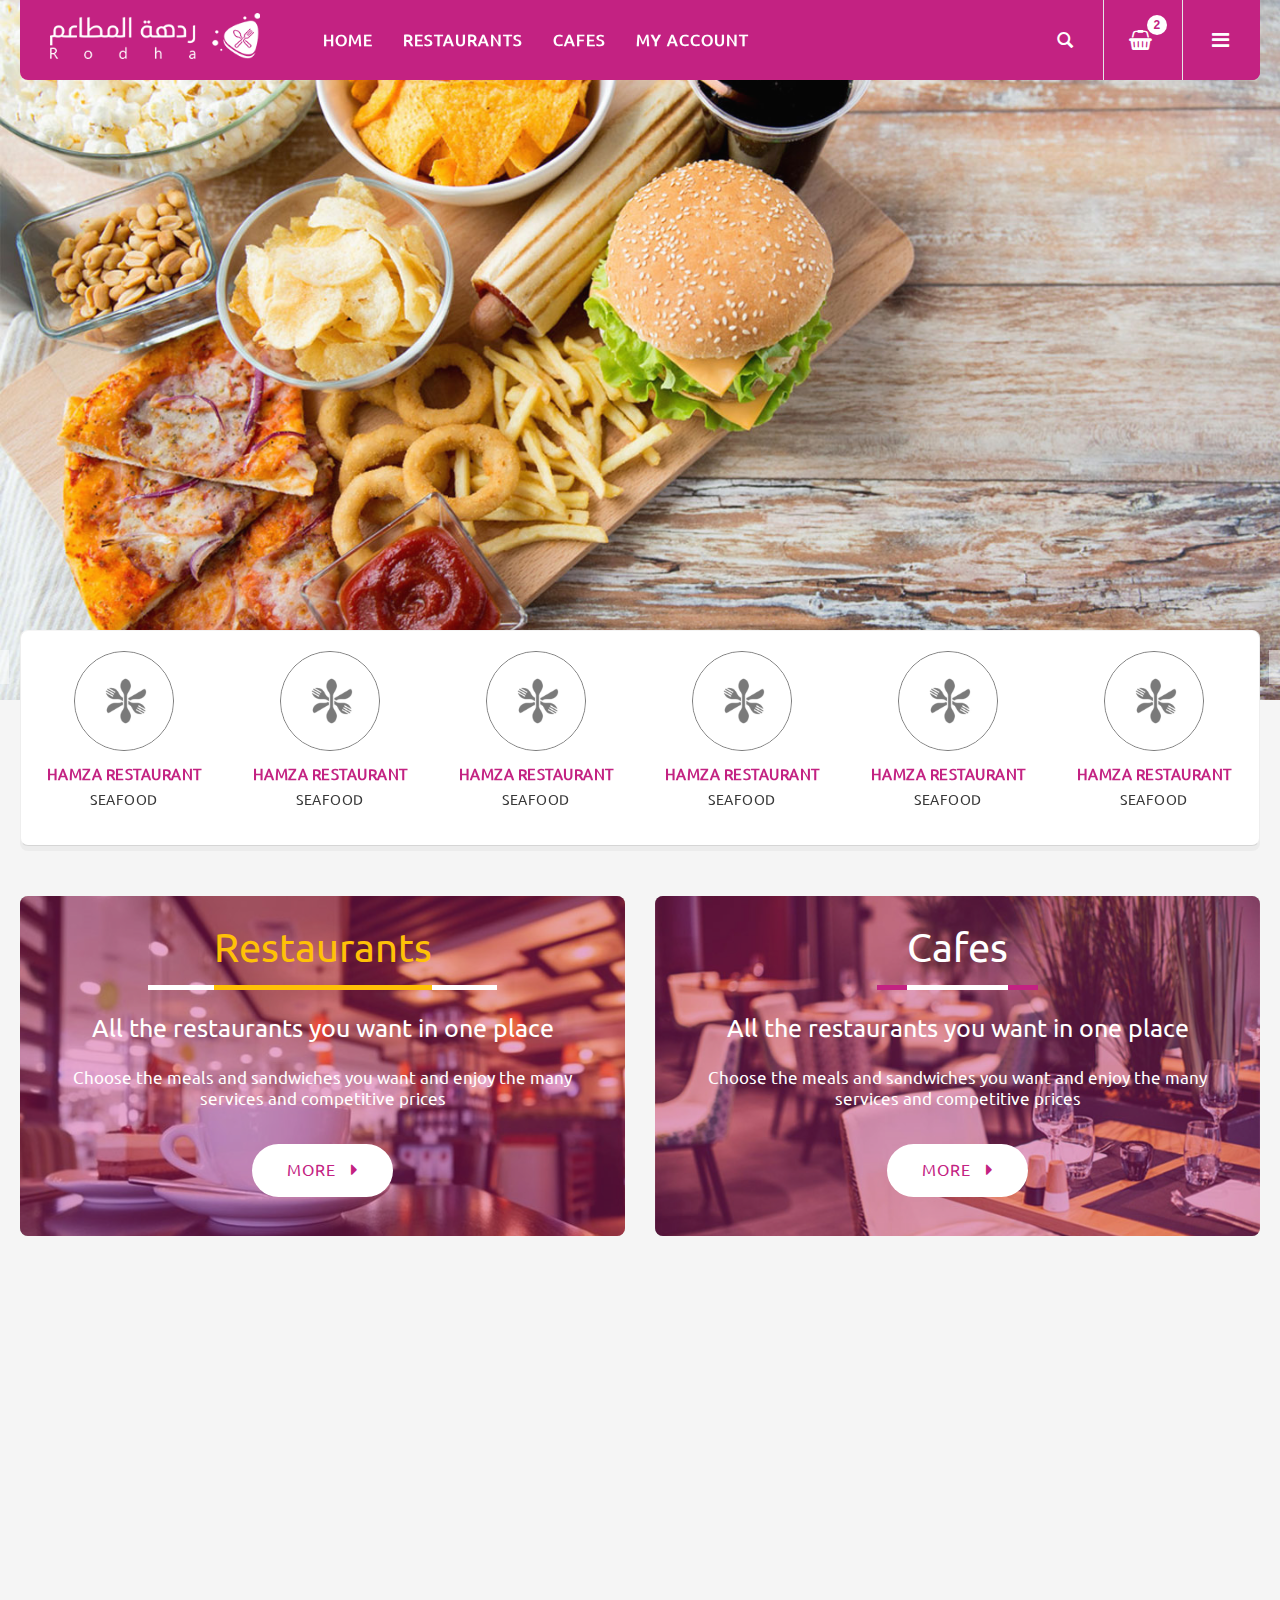
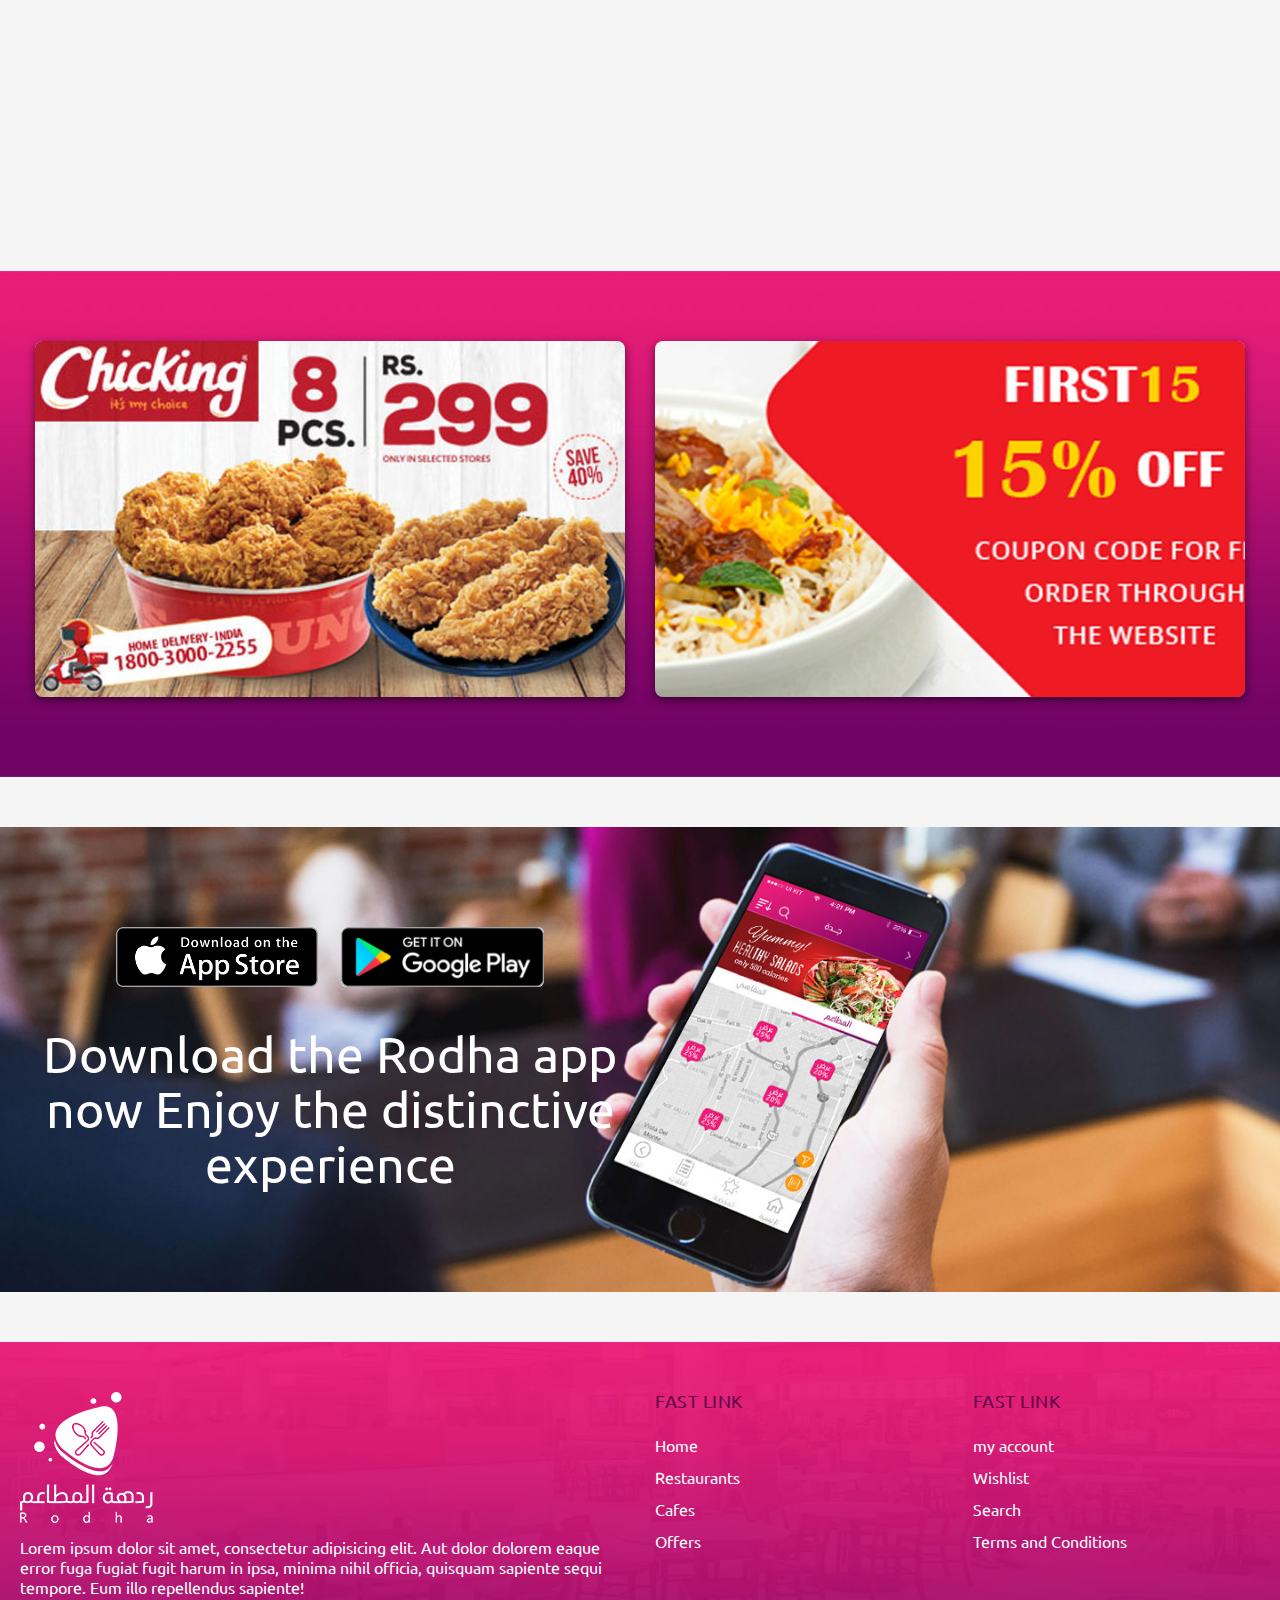
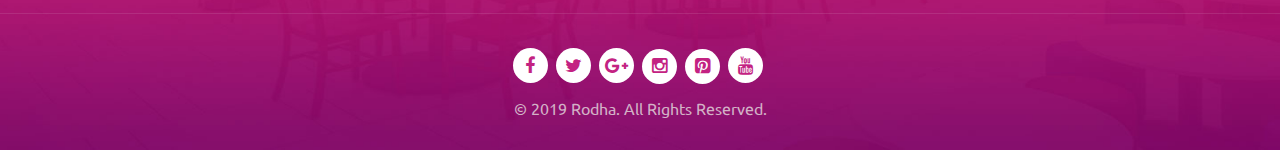
==== commit 12cc3a02: "edit title" ====
--- a/index.html
+++ b/index.html
@@ -1,10 +1,9 @@
 <!DOCTYPE html>
 <html lang="en">
 
-<!-- Mirrored from themesground.com/qmarto/V1/ by HTTrack Website Copier/3.x [XR&CO'2014], Mon, 18 Mar 2019 13:58:38 GMT -->
 <head>
     <meta http-equiv="Content-Type" content="text/html; charset=UTF-8">
-    <title>Qmarto premium HTML5 &amp; CSS3 template</title>
+    <title>Rodha</title>
     <meta name="viewport" content="width=device-width, initial-scale=1">
     <meta name="description" content="Default Description">
     <meta name="keywords" content="fashion, store, E-commerce">
@@ -33,7 +32,7 @@
         <div id="header">
             <div class="container">
                 <div class="header-container row">
-                    <div class="logo"><a href="index-2.html" title="index">
+                    <div class="logo"><a href="" title="index">
                         <div><img class="img-responsive" src="images/logo.png" alt="logo"></div>
                     </a></div>
                     <div class="fl-nav-menu">
@@ -998,5 +997,4 @@
 </script>
 </body>
 
-<!-- Mirrored from themesground.com/qmarto/V1/ by HTTrack Website Copier/3.x [XR&CO'2014], Mon, 18 Mar 2019 14:00:12 GMT -->
 </html>
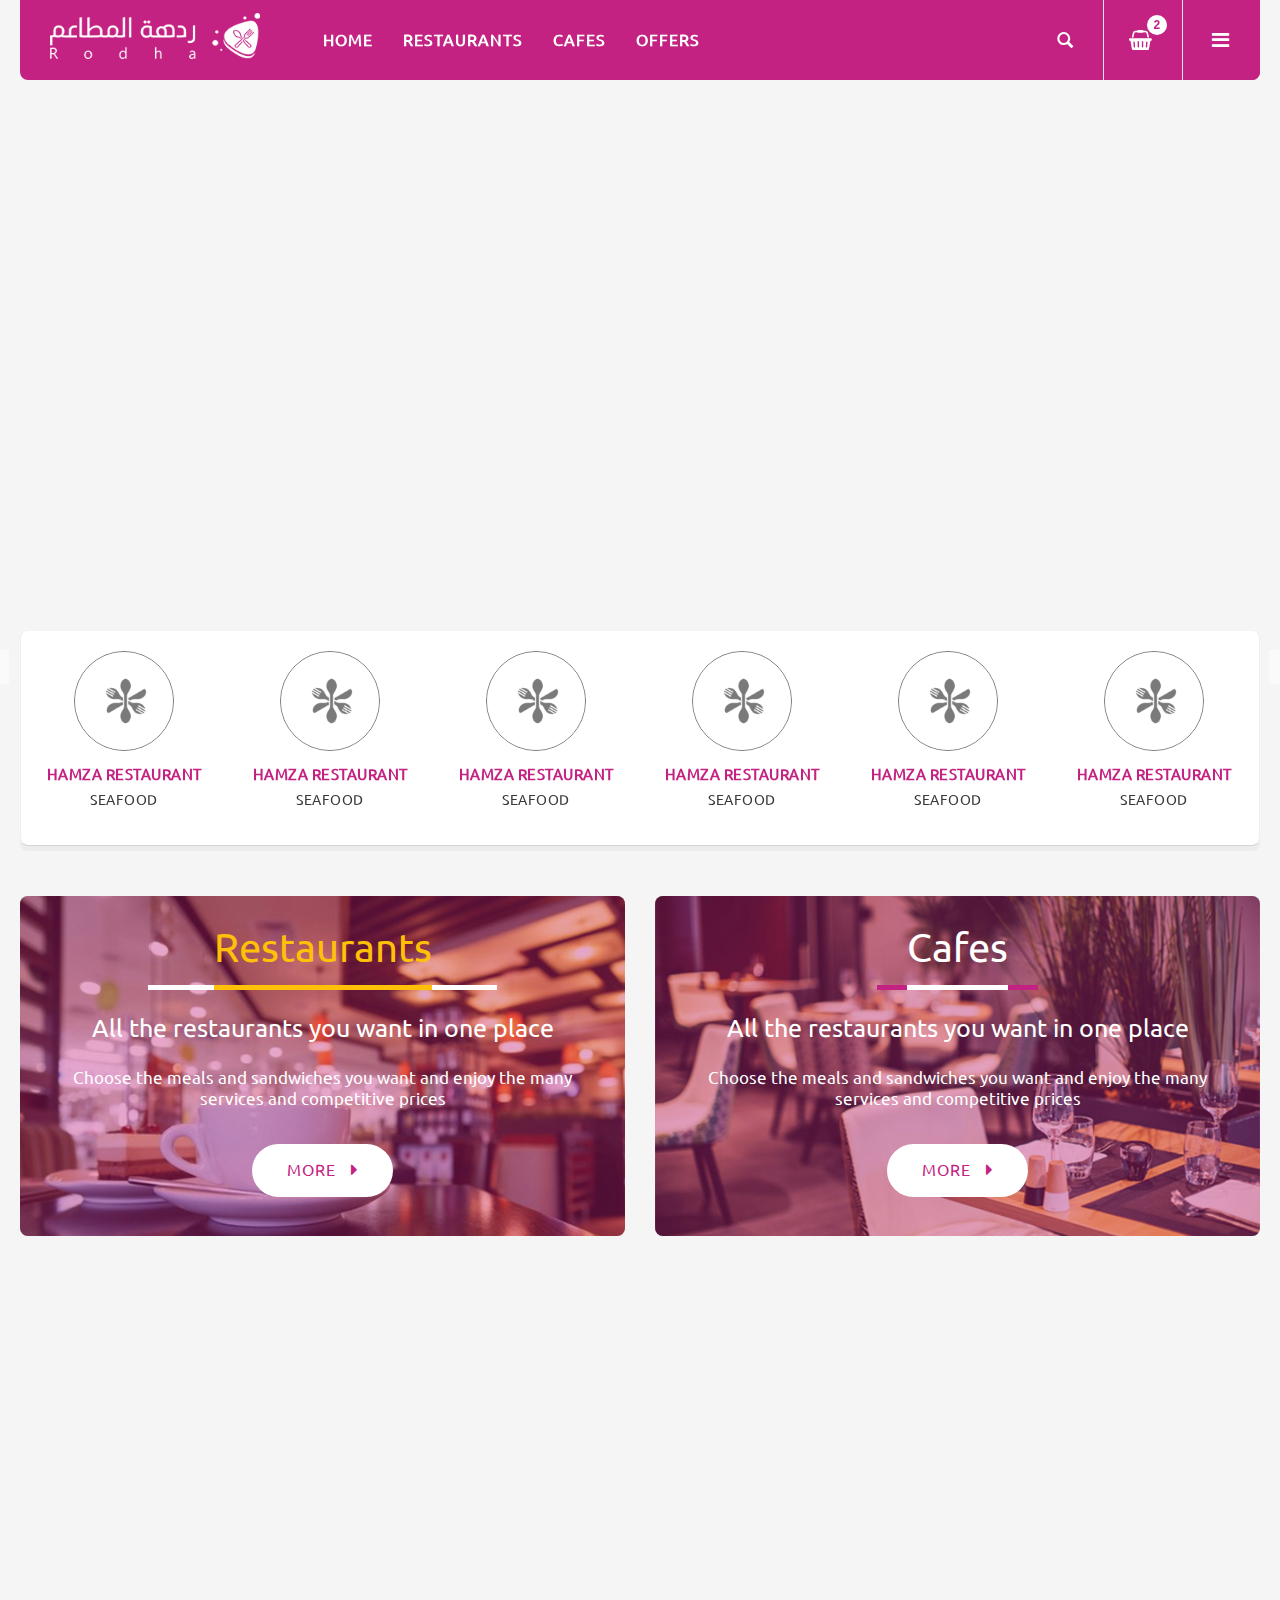
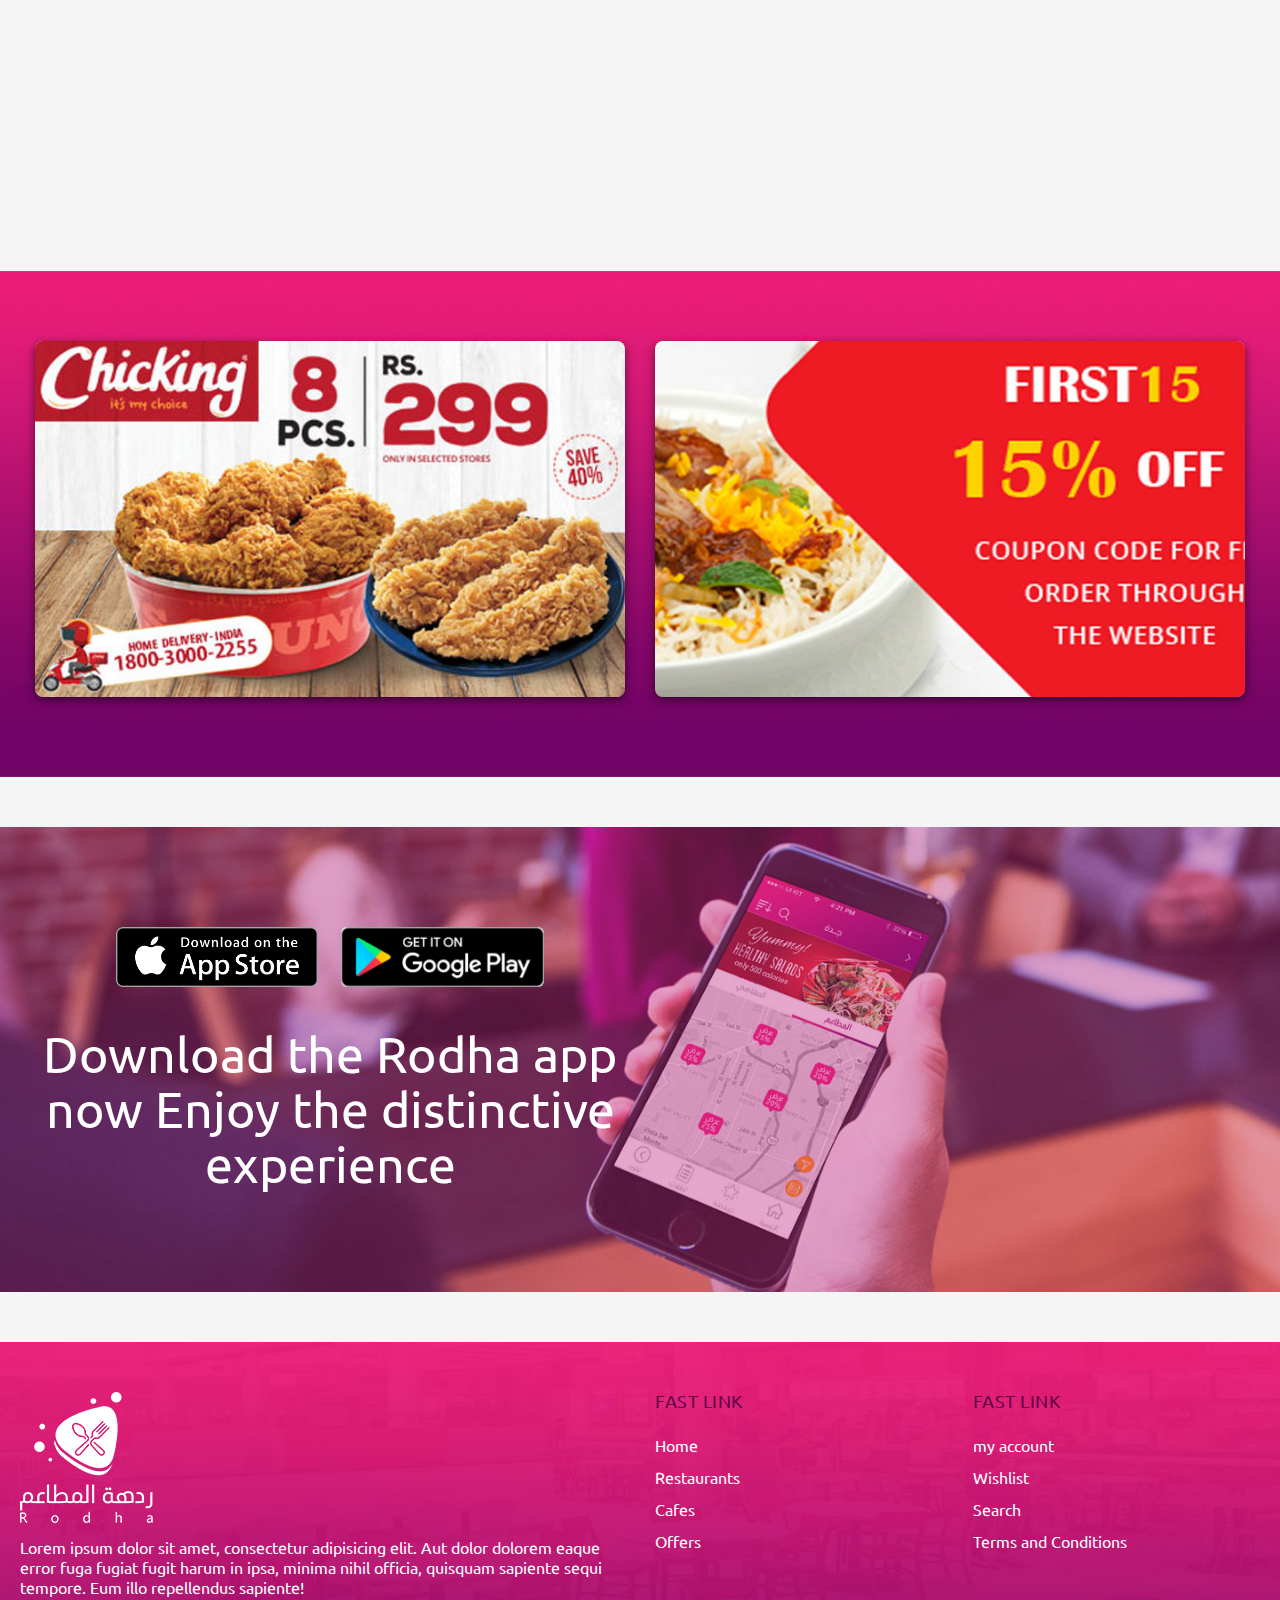
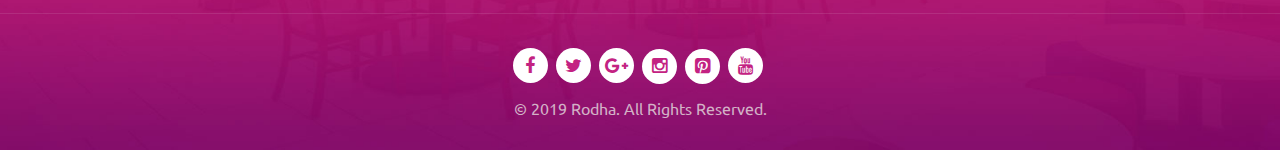
==== commit 033ab11e: "product-det page" ====
--- a/index.html
+++ b/index.html
@@ -48,7 +48,7 @@
                                     <li><a class="level-top" href="#"><span>Home</span></a></li>
                                     <li><a class="level-top" href="#"><span>Restaurants</span></a></li>
                                     <li><a class="level-top" href="#"><span>Cafes</span></a></li>
-                                    <li><a class="level-top" href="#"><span>my account</span></a></li>
+                                    <li><a class="level-top" href="#"><span>Offers</span></a></li>
                                 </ul>
                                 <!--nav-->
                             </div>
@@ -76,16 +76,18 @@
                                         <!-- END For version 1,2,3,4,6 -->
                                     </div>
                                     <ul class="links">
-                                        <li><a href="wishlist.html" title="Wishlist">Wishlist</a></li>
-                                        <li><a href="checkout.html" title="Checkout">Checkout</a></li>
-                                        <li class="last"><a href="login.html" title="Login"><span>Login</span></a></li>
+
+                                        <li><a href="#" title="account">my account</a></li>
+                                        <li><a href="#" title="Wishlist">Wishlist</a></li>
+                                        <li><a href="#" title="Checkout">Checkout</a></li>
+                                        <li class="last"><a href="#" title="Login"><span>Login</span></a></li>
                                     </ul>
                                 </div>
                             </div>
                         </div>
                         <div class="fl-cart-contain">
                             <div class="mini-cart">
-                                <div class="basket"><a href="shopping-cart.html"><span> 2 </span></a></div>
+                                <div class="basket"><a href="#"><span> 2 </span></a></div>
                                 <div class="fl-mini-cart-content" style="display: none;">
                                     <div class="block-subtitle">
                                         <div class="top-subtotal">2 items, <span class="price">$259.99</span></div>
--- a/stylesheet/style.css
+++ b/stylesheet/style.css
@@ -11,7 +11,7 @@
 
 1. Body
 
-2. Layout 
+2. Layout
 
 3. Header
 
@@ -26,7 +26,7 @@
 	6b. offer slider
 
 	6c. bestsell slider
- 
+
 	6d. featured slider
 
 	6e. special slider
@@ -34,7 +34,7 @@
 	6f. Other Slider
 
 
-7. Products Grid 
+7. Products Grid
 
 8. Products List
 
@@ -58,7 +58,7 @@
 	12k. Block: Tags
 	12l. Block: Subscribe
 	12m Block: Recently Viewed
-	12n. Block: Reorder 
+	12n. Block: Reorder
 	12m. Block: Banner
 
 13. custom-slider
@@ -70,10 +70,10 @@
 	15a. Product Images
 	15b. Product Shop
 	15c.  Product Collatera
-	
+
 16. related slider & upsell slider
 
-17. Global Messages 
+17. Global Messages
 
 18. bottom banner
 
@@ -5791,12 +5791,17 @@
     margin-top: 40px;
     background-size: 100% 100%;
 }
-.hot-section img{
+
+.hot-section img {
     border-radius: 8px;
-    -webkit-box-shadow: 0px 3px 10px 0px rgba(0,0,0,0.55);
-    -moz-box-shadow: 0px 3px 10px 0px rgba(0,0,0,0.55);
-    box-shadow: 0px 3px 10px 0px rgba(0,0,0,0.55);
-}
+    -webkit-box-shadow: 0px 3px 10px 0px rgba(0, 0, 0, 0.55);
+    -moz-box-shadow: 0px 3px 10px 0px rgba(0, 0, 0, 0.55);
+    box-shadow: 0px 3px 10px 0px rgba(0, 0, 0, 0.55);
+    display: block;
+    margin: 0 auto;
+
+}
+
 .hot-section h2 {
     font-size: 44px;
     margin: 0px 0;
@@ -10228,9 +10233,10 @@
 .add-to-cart .qty {
     height: 48px;
     text-align: center;
-    width: 30px;
+    width: 120px;
     vertical-align: top;
     color: #333e48;
+    font-size: 25px;
 }
 
 .product-shop .button-up, .product-shop .button-down {
@@ -10263,11 +10269,12 @@
     margin-left: 10px;
 }
 
-.product-view .product-shop .add-to-box .custom {
+.add-to-box .custom {
+    padding-top: 10px;
+    padding-bottom: 10px;
     background: #fff;
     border: 1px #ddd solid;
     border-radius: 999px;
-    padding: 1px 2px
 }
 
 .custom button.items-count {
@@ -10280,9 +10287,9 @@
 }
 
 .custom button.items-count {
-    background-color: #fff;
+    background-color: #ebebeb;
     border: none;
-    color: #999;
+    color: #c32282;
     border-radius: 999px;
 }
 
@@ -10290,10 +10297,10 @@
     -webkit-transition: all 0.3s cubic-bezier(0.8, 0, 0, 1);
     -o-transition: all 0.3s cubic-bezier(0.8, 0, 0, 1);
     transition: all 0.3s cubic-bezier(0.8, 0, 0, 1);
-    box-shadow: inset 0 -45px 0 0 #88be4c;
-    border: 1px solid #88be4c;
+    box-shadow: inset 0 -45px 0 0 #c32282;
+    border: 1px solid #c32282;
     color: #fff;
-    background-color: #88be4c;
+    background-color: #c32282;
 }
 
 .product-view .product-shop .add-to-box .add-to-cart label {
@@ -12755,7 +12762,7 @@
 footer .coppyright {
     color: #d3b2c7;
     font-size: 16px;
- }
+}
 
 .footer-bottom {
     padding: 0px;
@@ -13991,7 +13998,25 @@
 }
 
 .custom-slider img {
-    border-radius: 0px
+    border-radius: 0px;
+    max-height: 350px;
+    object-fit: cover;
+    width: 100%;
+
+}
+
+.carousel-indicators li {
+    background-color: #fff;
+    width: 13px;
+    height: 13px;
+}
+
+.carousel-indicators .active {
+    background-color: #c32282;
+    border-color: #c32282;
+    width: 13px;
+    height: 13px;
+    margin: 1px;
 }
 
 .custom-slider .link {
@@ -14632,7 +14657,7 @@
 .quick-view-box .add-to-cart .qty {
     height: 42px;
     text-align: center;
-    width: 30px;
+    width: 40px;
     vertical-align: top;
     color: #333e48;
 }
@@ -15415,6 +15440,7 @@
     border-radius: 5px;
     padding: 16px 25px;
     font-size: 16px;
+    border: 0;
 }
 
 .rev_slider .my-button {
@@ -15532,9 +15558,11 @@
 .new_title h3::before {
     background-color: #ebebeb;
 }
+
 .new_title h3::after {
     background-color: #c32282;
 }
+
 .buy-btn {
     font-family: 'Ubuntu', sans-serif;
 }
@@ -15557,65 +15585,359 @@
     font-size: 17px;
     margin-bottom: 35px;
 }
-.new_title h3{
+
+.new_title h3 {
     font-size: 40px;
     color: #c32282;
     margin-bottom: 40px;
 }
-.products-grid .info-inner .item-title p{
+
+.products-grid .info-inner .item-title p {
     margin-top: 8px;
     margin-bottom: 0;
 }
-.products-grid .info-inner .item-title p:nth-child(3){
+
+.products-grid .info-inner .item-title p:nth-child(3) {
     color: #686b70;
     font-size: 14px;
 }
-.products-grid .info-inner .item-title p:nth-child(2){
+
+.products-grid .info-inner .item-title p:nth-child(2) {
     font-weight: 600;
 }
-.line-through{
+
+.line-through {
     text-decoration: line-through;
 }
-.download-section{
+
+.download-section {
     background: url(../images/download-bg.jpg) no-repeat 0 0px;
     padding: 100px 0px 100px 0px;
     overflow: hidden;
     margin: 50px 0;
-    background-size: 100% 100%;
-}
-.download-btn{
+    background-size: cover;
+    position: relative;
+}
+
+.download-btn {
     text-align: center;
 }
-.download-btn img{
+
+.download-btn img {
     height: 60px;
-    width:auto;
+    width: auto;
     margin: 0 10px;
     border-radius: 6px;
     transition: all ease-in-out 0.3s;
 
 }
-.download-btn a:hover img{
+
+.download-btn a:hover img {
     opacity: 0.8;
 }
-.download-section h3{
+
+.download-section h3 {
     color: #fff;
     font-size: 50px;
     text-align: center;
     margin-top: 40px;
     margin-bottom: 0;
 }
+
+.download-section::before {
+    content: '';
+    position: absolute;
+    display: block;
+    background-color: #c32282;
+    opacity: 0.4;
+    filter: Alpha(opacity=40);
+    width: 100%;
+    top: 0;
+    bottom: 0;
+    z-index: 0;
+}
+
 footer {
     background: url(../images/footer-bg.jpg) no-repeat 0 0px;
     background-size: 100% 100%;
 }
-.footer-about{
+
+.footer-about {
     color: #fff;
     font-size: 16px;
 }
-.social a{
+
+.social a {
     background: #fff !important;
     border-radius: 50% !important;
 }
-.social a:before{
+
+.social a:before {
     color: #c32282;
+}
+
+.food-details-container {
+    padding: 15px;
+    border: 1px solid #ebebeb;
+    margin: 15px 0;
+}
+
+.food-details-container h3 {
+    margin-top: 0;
+}
+
+.light-f-color {
+    color: #b7b7b7;
+}
+
+.food-details-container p {
+    font-size: 18px;
+}
+
+.light-box {
+    background-color: #ebebeb;
+}
+
+.light-box h3 {
+    color: #c32282;
+    margin: 0;
+    padding: 15px 0;
+    padding-top: 16px;
+    line-height: 1;
+}
+
+.white-bg {
+    background: #fff;
+}
+
+.mt-3 {
+    margin-top: 1.5rem;
+}
+
+.big-price {
+    color: #c32282;
+}
+
+input.qty {
+    color: #c32282 !important;
+}
+
+.food-details-container .checkbox {
+    padding-left: 20px;
+    position: relative;
+    display: block;
+}
+
+.food-details-container .checkbox input {
+    opacity: 0;
+    position: absolute;
+    z-index: 1;
+    cursor: pointer;
+    margin-left: -20px;
+}
+
+.food-details-container .checkbox input:checked + label::before {
+    border-color: #c32282;
+}
+
+.food-details-container .checkbox input:checked + label::after {
+    content: '';
+    display: inline-block;
+    position: absolute;
+    width: 13px;
+    height: 13px;
+    left: 2px;
+    top: 4px;
+    margin-left: -20px;
+    border: 1px solid #c32282;
+    border-radius: 50%;
+    background-color: #c32282;
+}
+
+.food-details-container .checkbox label {
+    display: inline-block;
+    position: relative;
+    padding-left: 5px;
+    font-size: 17px;
+    color: #b7b7b7;
+}
+
+.food-details-container .checkbox label::before {
+    content: '';
+    display: inline-block;
+    position: absolute;
+    width: 17px;
+    height: 17px;
+    left: 0;
+    top: 2px;
+    margin-left: -20px;
+    border: 1px solid #ccc;
+    border-radius: 50%;
+    background-color: #fff;
+}
+
+.food-details-container .checkbox input:checked + label::before {
+    border-color: #c32282;
+    background-color: #c32282;
+}
+
+.food-details-container .checkbox input:checked + label::after {
+    content: "\f00c";
+    font-family: FontAwesome;
+    font-size: 13px;
+    color: #fff;
+    top: 0;
+    left: 1px;
+    border-color: transparent;
+    background-color: transparent;
+}
+
+.food-details-container .checkbox label::before {
+    border-radius: 2px;
+}
+
+.notes-textarea {
+    border: 1px solid #ebebeb;
+    width: 100%;
+    height: 100px;
+    resize: none;
+    font-size: 17px;
+    color: #b7b7b7;
+}
+
+.color-btn {
+    background-color: #c32282;
+    color: #fff;
+    border: 2px solid #c32282;
+}
+
+.color-btn:hover {
+    color: #c32282;
+    background-color: #fff;
+}
+.green-button{
+    background-color: #39b54a;
+    color: #fff;
+    border: 2px solid #39b54a;
+}
+.green-button:hover {
+    color: #39b54a;
+    background-color: #fff;
+}
+.d-block {
+    display: block !important;
+    width: 100%;
+}
+
+.shop-btn {
+    font-size: 23px;
+    margin-bottom: 40px;
+    margin-top: 15px;
+
+}
+
+.color-title {
+    padding: 15px 20px;
+    background-color: #931061;
+    color: #ffc107;
+    position: relative;
+    margin-top: 15px;
+    margin-bottom: 0;
+}
+
+.color-title i {
+    color: #fff;
+    position: absolute;
+    right: 20px;
+    top: 15px;
+}
+
+.shop-list-container {
+    background-color: #f4f4f4;
+    padding: 15px;
+    margin-bottom: 20px ;
+}
+
+.shop-list-count input.qty {
+    width: 31px;
+    padding: 0;
+    text-align: center;
+    background: transparent;
+    border: 0;
+    font-size: 17px;
+}
+
+.shop-list-count .custom button.items-count {
+    height: 27px;
+    width: 27px;
+    padding: 0px;
+    padding-left: 3px;
+    line-height: 26px;
+    border: 1px solid transparent;
+    background-color: #a1a1a1;
+    color: #fff;
+}
+
+.shop-list-count .custom {
+    display: inline-block;
+}
+
+.shop-list-count h5 {
+    display: inline-block;
+    margin-left: 10px;
+    font-size: 18px;
+    font-weight: 500;
+}
+
+.shop-list-d-count {
+    text-align: right;
+    font-size: 18px;
+    padding-top: 10px;
+    color: #c32282;
+}
+.shop-list-d-count li i{
+    color: #eaa08e;
+}
+.shop-list-d-count li{
+    margin-bottom: 15px;
+}
+.d-button{
+    background-color: transparent;
+    border: 0;
+    padding: 0;
+
+}
+.d-button i{
+    transition: all ease-in-out 0.3s;
+
+}
+.d-button:hover i{
+    color: #d33 ;
+}
+.wight-title{
+    color: #c32282;
+    background-color: #fff;
+    margin: 10px 0;
+    display: block;
+    text-align: center;
+    padding: 15px;
+    font-size: 20px;
+}
+.total-title{
+    font-size: 20px;
+    display: inline-block;
+    width: 70%;
+    float: left;
+}
+.total-title-num{
+    float: left;
+    font-size: 20px;
+    display: inline-block;
+    color: #c32282;
+}
+.shop-list-container .green-button{
+    margin-top: 15px;
+    font-size: 20px;
+    padding-top: 8px;
+    padding-bottom: 10px;
 }--- a/stylesheet/responsive.css
+++ b/stylesheet/responsive.css
@@ -7,3130 +7,3963 @@
 Tags: two-columns, left-sidebar, fixed-layout, responsive-layout, custom-background, custom-colors, custom-header, custom-menu
 Text Domain:  Qmarto
 */
-.tp-caption.LargeTitle{
-	font-size: 60px !important;
+.tp-caption.LargeTitle {
+    font-size: 60px !important;
 }
+
 @media only screen and (min-width: 320px) and (max-width: 479px) {
-.fl-links {
-	display: none
+    .fl-links {
+        display: none
+    }
+    .download-btn a {
+        line-height: 70px;
+    }
+    .mini-cart {
+        border: none
+    }
+
+
+    .header-container .fl-nav-menu {
+        display: block;
+        border-radius: 3px;
+        clear: both;
+    }
+
+    #thmg-slider-slideshow {
+        margin: 0px
+    }
+
+    #thmg-slider-slideshow:before {
+        left: -500px;
+    }
+
+    #top {
+        margin-top: 0px;
+        margin-bottom: 40px
+    }
+
+    #top ul li {
+        width: 100%
+    }
+
+    .products-grid .item .item-inner .item-info .info-inner .item-title {
+        font-size: 14px
+    }
+
+    .tp-caption.ExtraLargeTitle span {
+        border: none;
+        font-size: 18px !important;
+        line-height: 17px !important;
+    }
+
+    .tp-caption.LargeTitle {
+        font-size: 34px !important;
+        margin-top: 5px !important;
+        line-height: 40px !important
+
+    }
+
+    .tp-caption.LargeTitle span {
+        font-size: 34px !important;
+        line-height: 40px !important
+    }
+
+    .tp-caption.Title {
+        display: none
+    }
+
+    .buy-btn {
+        font-size: 12px !important;
+        padding: 4px 15px !important;
+        line-height: 49px !important;
+    }
+
+    .top-cate {
+        margin-top: 0px
+    }
+
+    .top-cate .new_title h2 {
+        min-width: auto
+    }
+
+    .featured-pro {
+        margin-bottom: 40px
+    }
+
+    .top-cate .slider-items-products .owl-buttons .owl-prev {
+        margin-top: 60px;
+        left: 16px
+    }
+
+    .top-cate .slider-items-products .owl-buttons .owl-prev a {
+        background: #dddd;
+    }
+
+    .top-cate .slider-items-products .owl-buttons .owl-next {
+        margin-top: 60px;
+        right: -1px
+    }
+
+    .top-cate .slider-items-products .owl-buttons .owl-next a {
+        background: #dddd;
+    }
+
+    .best-pro.slider-items-products .owl-buttons .owl-prev a {
+        margin: 0px 0 0 -63px;
+    }
+
+    .best-pro.slider-items-products .owl-buttons .owl-next a {
+        margin: 0px 0 0 0px;
+    }
+
+    .best-pro .new_title h2 {
+        font-size: 36px
+    }
+
+    .hot-section h2 {
+        font-size: 30px
+    }
+
+    .hot-section h3 {
+        font-size: 40px
+    }
+
+    .hot-section h4 {
+        padding: 0px 30px 30px 30px;
+        line-height: 21px;
+        font-size: 18px;
+    }
+
+    .hot-deal {
+        padding: 75px 20px 40px 20px;
+    }
+
+    .hot-deal .item {
+        margin-bottom: 20px
+    }
+
+    .box-timer {
+        width: 95%;
+        margin-left: 15px;
+        left: 0px
+    }
+
+    .timer-grid .box-time-date {
+        margin-right: 8px;
+        border-radius: 25px;
+    }
+
+    .timer-grid .box-time-date span {
+        font-size: 22px
+    }
+
+    .mid-section {
+        padding: 50px 0px;
+        background: #000 url(../images/mid-img.jpg) no-repeat 0 0px;
+    }
+
+    .mid-section .container {
+        padding: 0px 15px
+    }
+
+    .mid-section h3 {
+        font-size: 30px;
+        margin: 0px 30px;
+    }
+
+    .mid-section h2 {
+        font-size: 36px;
+    }
+
+    .mid-section .block1 {
+        padding: 20px;
+        margin-right: 0px;
+        text-align: center;
+        margin-top: 30px
+    }
+
+    .mid-section .block2 {
+        padding: 20px;
+        margin-right: 0px;
+        text-align: center;
+        margin-top: 20px
+    }
+
+    .mid-section .block3 {
+        padding: 20px;
+        margin-left: 0px;
+        text-align: center;
+        margin-top: 30px
+    }
+
+    .mid-section .block4 {
+        padding: 20px;
+        margin-left: 0px;
+        text-align: center;
+        margin-top: 20px
+    }
+
+    footer .newsletter-row {
+        padding: 40px 0px;
+    }
+
+    .newsletter-wrap h4 {
+        font-size: 32px
+    }
+
+    footer h4 {
+        padding-top: 20px
+    }
+
+    .social {
+        float: none;
+        text-align: center;
+    }
+
+    .social ul {
+        float: none
+    }
+
+    footer .coppyright {
+        float: none;
+        text-align: center;
+        margin: 20px 0px
+    }
+
+    .payment-accept {
+        float: none !important;
+        width: 100%;
+        text-align: center
+    }
+
+    #top .container {
+        padding: 0 15px;
+    }
+
+    .best-pro .new_title h2 {
+        min-width: auto
+    }
+
+    .cate-banner-img {
+        display: none
+    }
+
+    .our-features-box .feature-box {
+        margin-right: 0px;
+        border-right: none;
+        border-bottom: 1px #eaeaea solid;
+    }
+
+    .our-features-box {
+        padding: 0px 0px;
+        margin: 50px -15px
+    }
+
+    .latest-blog h2 {
+        margin-bottom: 40px !important
+    }
+
+    .latest-blog .blog_inner {
+        margin: 0px
+    }
+
+    .latest-blog h3 {
+        margin-top: 0px;
+    }
+
+    .testimonials-section {
+        min-height: auto;
+        padding: 30px 0px 0px 0px
+    }
+
+    .testimonials {
+        font-size: 18px
+    }
+
+    .testimonials-section .bx-viewport {
+        height: auto !important
+    }
+
+    .logo-brand img {
+        max-width: 100%
+    }
+
+    .logo-brand .slider-items-products .item {
+        margin: 0px 15px
+    }
+
+    .logo-brand .owl-pagination {
+        text-align: left;
+    }
+
+    .best-pro {
+        padding-bottom: 15px;
+        margin-bottom: 50px
+    }
+
+    #best-seller .owl-item .item {
+        margin: 15px 8px
+    }
+
+    #right_toolbar {
+        display: none !important;
+    }
+
+    .brand-logo .new_title.center {
+        height: 40px;
+    }
+
+    .new_title {
+        margin-bottom: 2px;
+    }
+
+    .new_title.center {
+        height: auto;
+        border-bottom: none;
+    }
+
+    .new_title h2 {
+        margin-bottom: 70px;
+    }
+
+    .my-wishlist .buttons-set2 .btn-share, .my-wishlist .buttons-set2 .btn-add, .my-wishlist .buttons-set2 .btn-update {
+        float: none;
+        margin-left: 0;
+        margin-bottom: 8px;
+    }
+
+    .page-title_multi h2 {
+        font-size: 18px;
+    }
+
+    .multiple_addresses .title-buttons.pull-right {
+        float: left !important;
+    }
+
+    #multiship-addresses-table {
+        margin-top: auto;
+    }
+
+    .product-view .flexslider-thumb {
+        padding: 0 32px;
+    }
+
+    .related-pro .new_title.center {
+        height: inherit;
+    }
+
+    .upsell-pro .new_title.center {
+        height: inherit;
+    }
+
+    .product-tabs {
+        height: auto;
+    }
+
+    .product-view .email-friend a span {
+        display: none;
+    }
+
+    .product-view .add-to-links span {
+        display: none;
+    }
+
+    .email-addto-box {
+        margin-top: 10px;
+        margin-left: 0px;
+        width: 100%;
+    }
+
+    .product-shop .social {
+        margin-top: 7px;
+    }
+
+    .product-collateral {
+        margin-top: 4px;
+        margin-bottom: 25px;
+    }
+
+    .product-view .email-friend {
+        margin: auto;
+    }
+
+    .product-view .social ul li a {
+        width: 35px;
+        height: 35px;
+        line-height: 32px;
+    }
+
+    .product-shop .social ul li {
+        margin: auto;
+    }
+
+    .multiple_addresses .title-buttons {
+        text-align: left;
+    }
+
+    .footer-inner .container {
+        padding-left: 15px;
+        padding-right: 15px
+    }
+
+    .footer-column {
+        padding-top: 20px;
+        margin-bottom: 20px
+    }
+
+    .footer-bottom .company-links li {
+        margin-left: 0;
+        float: none;
+        margin: 0 10px 5px 0;
+    }
+
+    .footer-bottom .company-links ul {
+        text-align: center;
+    }
+
+    .social ul li a {
+        margin-bottom: 5px
+    }
+
+    .payment-accept img {
+        margin-right: 6px;
+    }
+
+    footer address {
+        width: 82%;
+    }
+
+    .header-banner.mobile-show .our-features-box {
+        display: block !important;
+    }
+
+    .offer-slider h1 {
+        font-size: 34px;
+        padding: 30px 0px;
+        padding-bottom: 15px;
+    }
+
+    .offer-slider p {
+        padding: 0 2% 1%;
+        font-size: 14px;
+    }
+
+    .bx-wrapper {
+        margin: auto;
+    }
+
+    .bx-viewport {
+        height: 340px !important;
+        width: 95% !important;
+    }
+
+    .bxslider li {
+        margin-right: 30px !important;
+    }
+
+    .bx-wrapper .bx-pager {
+        padding-top: 8px;
+    }
+
+    .owl-pagination {
+        top: -20px;
+        right: auto;
+        width: 100%;
+    }
+
+    .owl-theme .owl-controls .owl-page span {
+        width: 14px;
+        height: 14px;
+    }
+
+    #toTop {
+        width: 30px;
+        height: 30px;
+        line-height: 38px;
+    }
+
+    .cms-index-index .our-features-box {
+        display: none;
+    }
+
+    .header-banner .assetBlock {
+        width: 100%;
+        padding: 8px 0px;
+        font-size: 10px;
+    }
+
+    .fl-mini-cart-content .actions {
+        padding: 0 8px 15px 8px;
+    }
+
+    .mini-products-list .product-image {
+        margin-left: 8px;
+    }
+
+    .mini-cart .actions .btn-checkout {
+        padding: 8px 20px;
+    }
+
+    .mini-cart .view-cart {
+        padding: 10px 20px;
+    }
+
+    .col-xs-12.right_menu {
+        padding-left: 4px;
+    }
+
+    .product-img-box. col-xs-12 {
+        width: 300px;
+    }
+
+    .product-next-prev {
+        display: none;
+    }
+
+    .product-view .previews-list li {
+        margin-right: 13px;
+    }
+
+    .product-view .product-shop .add-to-box .pull-right {
+        float: left !important;
+    }
+
+    #cloud-zoom-big {
+        display: none !important;
+    }
+
+    .category-description .slider-items-products .owl-buttons a {
+        width: 25px;
+        height: 25px;
+    }
+
+    .products-list .product-image {
+        width: 100%;
+    }
+
+    .language-currency {
+        margin-left: 0;
+    }
+
+    .fl-currency {
+        margin-right: 2px;
+    }
+
+    .fl-language {
+        padding-left: 8px;
+    }
+
+    .logo {
+        text-align: center;
+        padding-bottom: 0px;
+        margin-top: 0px;
+        /* width: 100%; */
+        /* border-bottom: 1px solid #e5e5e5; */
+        height: auto;
+        line-height: normal;
+        padding-top: 15px;
+        padding-bottom: 15px;
+        padding-left: 15px;
+        padding-right: 15px;
+        float: none;
+        margin-right: 0;
+    }
+
+    .logo img { /* width: 100%; */
+    }
+
+    .header-container .right_menu {
+        background: none repeat scroll 0 0 #f5f5f5;
+        margin-top: 0;
+        padding-bottom: 5px;
+        position: absolute;
+        text-align: center;
+        right: -2px;
+    }
+
+    .toplinks .links div {
+        padding-right: 10px;
+    }
+
+    .toplinks {
+        float: none;
+        text-align: center;
+    }
+
+    .toplinks div.links div a:hover {
+        color: #ed6663;
+    }
+
+    .mm-toggle-wrap {
+        display: block;
+        width: 100%;
+    }
+
+    .toplinks div.links div a {
+        padding: 3px 5px;
+    }
+
+    .toplinks div.links div a {
+        margin-left: 0px;
+    }
+
+    .toplinks > div > div.myaccount > a:before {
+        font-size: 13px;
+        padding-right: 0px
+    }
+
+    .toplinks > div > div.myaccount > a:before {
+        content: '\f007';
+        font-family: FontAwesome;
+        font-size: 13px;
+        padding-right: 0px
+    }
+
+    .toplinks > div > div.wishlist > a:before {
+        content: '\f004';
+        font-family: FontAwesome;
+        font-size: 13px;
+        padding-right: 0px
+    }
+
+    .toplinks > div > div.check > a:before {
+        content: '\f00c';
+        font-family: FontAwesome;
+        font-size: 13px;
+        padding-right: 0px
+    }
+
+    .toplinks > div > div.demo > a:before {
+        content: '\f09e';
+        font-family: FontAwesome;
+        font-size: 13px;
+        padding-right: 0px
+    }
+
+    .toplinks .links div .fl-links ul .clicker:before {
+        content: '\f15b';
+        font-family: FontAwesome;
+        font-size: 13px;
+        padding-left: 4px;
+        padding-top: 2px;
+        float: left;
+        margin-right: 0px;
+        margin-top: -2px;
+    }
+
+    .toplinks > div > div.login > a:before {
+        content: '\f13e';
+        font-family: FontAwesome;
+        font-size: 13px;
+        padding-right: 0px
+    }
+
+    .toplinks > div > div.logout > a:before {
+        content: '\f09c';
+        font-family: FontAwesome;
+        font-size: 13px;
+        padding-right: 0px
+    }
+
+    .toplinks {
+        margin-left: 0px;
+        position: absolute;
+        right: -15px;
+        top: 35px;
+    }
+
+    .caret {
+        margin-left: -3px;
+    }
+
+    .search-box {
+        width: 190px;
+        margin-top: -34px;
+    }
+
+    #search {
+        padding: 3px 6px;
+        width: 170px;
+        height: 38px;
+    }
+
+    .search-btn-bg {
+        position: absolute;
+        padding: 6px 5px;
+        height: 26px;
+        right: 10px
+    }
+
+    .search-icon, .search-bar-submit {
+        height: 38px;
+        width: 50px;
+    }
+
+    .search-bar.search-bar-open, .no-js .search-bar {
+        height: 38px;
+        width: 220px;
+    }
+
+    .search-bar {
+        height: 38px;
+        min-width: 50px;
+    }
+
+    .search-icon:before {
+        font-size: 16px;
+    }
+
+    .fl-links .clicker {
+        padding: 0px 10px;
+        height: 40px;
+        line-height: 40px;
+    }
+
+    .fl-links .clicker:before {
+        font-size: 20px;
+    }
+
+    .fl-links > .no-js:hover > .clicker {
+        padding: 0px 10px;
+        line-height: 38px;
+        height: 38px;
+    }
+
+    .mini-cart .fl-mini-cart-content {
+        right: 0px;
+        left: inherit;
+    }
+
+    .mini-cart .btn-remove1 {
+        right: 14px !important;
+    }
+
+    .mini-cart .basket a:first-child:before {
+        font-size: 20px;
+    }
+
+    nav {
+        width: 100%;
+        height: 3px;
+        margin: 0px auto auto;
+    }
+
+    .nav-inner {
+        height: auto;
+        width: 100%;
+        margin: auto;
+    }
+
+    ul.navmenu {
+        padding: 0px;
+        margin: auto;
+    }
+
+    .mini-cart .basket a span {
+        display: none;
+    }
+
+    .mini-cart .basket a {
+        margin: 0px;
+        font-size: 14px;
+        letter-spacing: normal;
+        background: none;
+        font-weight: normal;
+        min-width: 40px !important;
+        height: 40px;
+        padding: 0px 10px;
+        line-height: 40px;
+    }
+
+    .fl-cart-contain {
+        right: 0px;
+        top: 0px;
+    }
+
+    .header-container .fl-header-right {
+        top: 0px;
+        z-index: 100;
+        right: 15px;
+        margin-top: -45px;
+    }
+
+    ul#cart-sidebar {
+        padding: 10px 0 0;
+    }
+
+    .fl-mini-cart-content li.item {
+        width: 290px;
+    }
+
+    .the-slideshow .slideshow .slide img {
+        width: 100%;
+    }
+
+    .caption.light1 {
+        display: none;
+    }
+
+    .slideshow-wrapper .backward {
+        top: 25% !important;
+        width: 15px !important;
+        height: 38px !important;
+    }
+
+    .slideshow-wrapper .forward {
+        right: 25px !important;
+        top: 25% !important;
+        background: url(../images/slideshow-arrows.png) -85px 0 no-repeat !important;
+        width: 15px !important;
+        height: 38px !important;
+    }
+
+    .caption.top-center {
+        display: none;
+    }
+
+    ul.slideshow {
+        height: 122px !important;
+    }
+
+    .the-slideshow .tab-pager {
+        left: 40%;
+    }
+
+    .service-section .services {
+        padding: 20px 0px;
+        width: 100%;
+        border-bottom: 1px #e5e5e5 solid;
+        border-left: 1px #fff solid;
+        border-right: none;
+    }
+
+    .offer-banner-section .row {
+        padding-top: 30px;
+    }
+
+    .thmg-slider-producttabs .thmg-slider-pdt-container .thmg-slider-pdt-nav .pdt-nav > li {
+        padding: 0px 4px;
+        font-size: 14px;
+        width: 100%;
+        margin: 0px;
+        border-bottom: none;
+    }
+
+    .thmg-slider-producttabs .thmg-slider-pdt-container .thmg-slider-pdt-nav .pdt-nav > li.tab-nav-actived, .thmg-slider-producttabs .thmg-slider-pdt-container .thmg-slider-pdt-nav .pdt-nav > li:hover {
+        border-bottom: none;
+    }
+
+    .thmg-slider-producttabs .thmg-slider-pdt-container .thmg-slider-pdt-nav .pdt-nav > li:last-child {
+        border-bottom: 1px solid #666;
+    }
+
+    .thmg-slider-producttabs .thmg-slider-pdt-container .thmg-slider-pdt-content .pdt-content .products-grid-home .item {
+        margin-left: 0px;
+        width: 100%;
+    }
+
+    .thmg-slider-producttabs ul.pdt-list li.item {
+        width: 75%;
+        margin: 0px auto 0px 13%;
+    }
+
+    .bag-product-slider .col-xs-4 {
+        padding: 0 3px;
+    }
+
+    .col-item .item-title {
+        white-space: normal;
+    }
+
+    .ratings .rating-links {
+        display: none;
+    }
+
+    .col-item a.thumb span.quick-view {
+        display: none;
+    }
+
+    .thmg-slider-producttabs ul.pdt-list li.item a.thumb span.quick-view {
+        display: none;
+    }
+
+    .promo-banner-section {
+        margin: 0px auto;
+    }
+
+    .promo-banner-section .col {
+        float: none;
+        padding: 20px 0px;
+        width: 95%;
+        margin: auto;
+    }
+
+    .promo-banner-section .col img {
+        width: 100%;
+    }
+
+    .newsletter {
+        width: auto;
+    }
+
+    .newsletter-wrap input[type="text"] {
+        width: 100% !important;
+        margin: 5px 0px 15px 0px;
+    }
+
+    .newsletter-wrap button.subscribe {
+        margin-left: 0px !important;
+        width: 100%
+    }
+
+    .social ul li {
+        margin-right: 4px;
+    }
+
+    .page-title h2 {
+        font-size: 36px;
+    }
+
+    .cat-img-title.cat-box {
+        font-size: 14px;
+        top: 0;
+        width: 100%;
+        margin-top: 8%;
+        padding-bottom: 10px;
+        padding-top: 10px;
+        padding-left: 20px
+    }
+
+    .carousel-inner > .item > img, .carousel-inner > .item > a > img {
+        width: 100%
+    }
+
+    #carousel-example-generic .carousel-caption {
+
+    }
+
+    .category-description .slider-items-products .owl-buttons a {
+        left: 5px;
+        padding: 2px 3px 10px 0px;
+        height: 25px;
+        width: 25px;
+    }
+
+    .category-description .slider-items-products .owl-buttons .owl-prev a:before {
+        font-size: 20px;
+        padding: 0px 8px;
+        line-height: 20px;
+    }
+
+    .category-description .slider-items-products .owl-buttons .owl-next a:before {
+        font-size: 16px;
+        padding: 0px 8px;
+        line-height: 20px;
+    }
+
+    .category-description .small-tag {
+        font-size: 18px;
+    }
+
+    .cat-img-title .cat-heading {
+        font-size: 24px;
+
+    }
+
+    .cat-img-title.cat-bg p {
+        font-size: 14px;
+    }
+
+    .toolbar .pager {
+        width: 70%;
+        margin-top: 3px;
+        margin-right: 0;
+    }
+
+    .limiter {
+        display: none
+    }
+
+    .pager .limiter label, .toolbar label {
+        display: none;
+    }
+
+    .category-products ul.products-grid li.item {
+        width: 100%;
+    }
+
+    .category-products ul.products-grid li.item a.thumb span.quick-view {
+        display: none;
+    }
+
+    .products-list .product-shop {
+        width: 100%;
+        margin: 10px 0;
+    }
+
+    .col-left .block-cart .block-content ul li .product-details {
+        width: 62%;
+    }
+
+    .side-nav-categories {
+        margin-bottom: 10px;
+    }
+
+    .block {
+        margin: 0px 0px 15px 0px;
+    }
+
+    .category-products ul.products-grid li.item a.thumb span.quick-view {
+        display: none;
+    }
+
+    .products-grid .actions button.button.btn-cart span {
+        font-size: 10px;
+    }
+
+    .nav-tabs > li {
+        width: 100%;
+        text-align: center;
+        margin-bottom: 1px;
+
+    }
+
+    .tab-content {
+        display: inline-block;
+    }
+
+    .form-add-tags input.input-text, select, textarea {
+    }
+
+    .product-shop .product-next-prev .product-prev {
+        margin-top: 5px;
+    }
+
+    .product-shop .product-next-prev .product-prev {
+        width: 30px;
+        height: 28px;
+        right: 49px;
+        margin: auto;
+        padding: inherit;
+    }
+
+    .product-shop .product-next-prev .product-next {
+        width: 30px;
+        height: 28px;
+        right: 15px;
+        margin: auto;
+        padding: inherit;
+    }
+
+    .product-view .product-name h1 {
+        font-size: 30px;
+    }
+
+    select#billing-address-select {
+        width: 100%;
+    }
+
+    .sidebar .block dl {
+        padding: 0px 10px;
+    }
+
+    .group-select li .input-box input.input-text, .group-select li .input-box textarea {
+        width: 100%;
+    }
+
+    .group-select li .input-box {
+        width: 100%;
+    }
+
+    .group-select li input.input-text, .group-select li textarea {
+        width: 100% !important;
+    }
+
+    .group-select li select {
+        width: 100% !important;
+    }
+
+    label {
+        font-weight: normal;
+    }
+
+    .crosssel h2 {
+        font-size: 13px;
+        font-weight: normal;
+    }
+
+    .cart-collaterals h3 {
+        font-size: 14px;
+    }
+
+    .col2-set .col-1 {
+        width: 100%;
+    }
+
+    .col2-set .col-1 h2 {
+        font-size: 20px;
+    }
+
+    .col2-set .col-2 {
+        width: 100%;
+        margin-top: 20px;
+    }
+
+    .col2-set .col-2 h2 {
+        font-size: 20px;
+    }
+
+    .back-link {
+        float: none;
+        display: block;
+        padding: 7px 0px;
+    }
+
+    .state_bar li {
+        width: 100%;
+        margin-top: 8px;
+        margin-right: 0px;
+    }
+
+    .account-login .col2-set .col-1 {
+        width: 100%;
+        padding: 30px;
+        min-height: inherit;
+
+    }
+
+    .account-login .col2-set .col-2 {
+        width: 100%;
+        padding: 30px;
+
+    }
+
+    .popup1 {
+        display: none !important;
+    }
+
+    #overlay {
+        display: none !important;
+    }
+
+    .footer-column {
+        width: 100%;
+        margin-left: 10px
+    }
+
+    .products-list .actions .add-to-links a.link-wishlist {
+        margin-bottom: 5px
+    }
+
+    .products-list .add-to-links {
+        margin-top: 5px;
+        display: inline-block;
+    }
+
+    .review1, .review2 {
+        width: 100%;
+    }
+
+    .box-reviews .review {
+        border-left: 0 solid #dfdfdf;
+        float: left;
+        padding-left: 0;
+        width: 95%;
+    }
+
+    .related-slider {
+        display: inline-block;
+        width: 100%;
+    }
+
+    .service-section .services {
+        border-left: none;
+    }
+
+    footer .footer-inner {
+        margin-bottom: 10px;
+        padding-top: 0px;
+        padding-bottom: 15px;
+    }
+
+    .cloud-zoom-big {
+        left: 0 !important;
+    }
+
+    .top-banner-section .col-xs-12 img {
+        margin-bottom: 15px;
+    }
+
+    .discount, .totals {
+        min-height: inherit;
+    }
+
+    .cross-sell-pro .new_title.center {
+        height: auto;
+    }
+
+    .cross-sell-pro .new_title h2 {
+        font-size: 14px;
+    }
+
+    .top-offer-banner {
+        margin: 15px 0px 0px 0px;
+    }
+
+    .offer-inner .left {
+        width: 100%;
+    }
+
+    .offer-inner .left .col.mid {
+        padding: 0px 0px 20px 0px;
+        width: 100%;
+    }
+
+    .offer-inner .left .col.last {
+        padding: 0px 0px 15px 0px;
+        width: 100%;
+    }
+
+    .offer-inner .right {
+        width: 100%;
+    }
+
+    .offer-inner .inner-text h3 {
+        font-size: 18px;
+        margin: 6px 0;
+    }
+
+    .offer-inner .right .inner-text {
+        top: 40%;
+    }
+
+    .offer-inner .right .inner-text h3 {
+        font-size: 40px;
+    }
+
+    .thmg-slider-producttabs .thmg-slider-pdt-container .thmg-slider-pdt-nav {
+        display: inline-block;
+        width: 100%;
+    }
+
+    .latest-blog {
+        padding: 0px;
+        margin-top: 0px
+    }
+
+    .brand-logo {
+        padding: 0px 0px;
+    }
+
+    footer .co-info {
+        width: 100%;
+    }
+
+    footer address {
+        width: 100%;
+    }
+
+    .payment-accept img {
+        margin-left: 3px;
+        width: 50px;
+    }
+
+    .producttabs {
+        margin-top: 0px;
+    }
+
+    footer address span {
+        font-size: 13px;
+        width: 85%;
+    }
+
+    .forcefullwidth_wrapper_tp_banner, .fullwidthbanner-container {
+        height: 180px !important;
+    }
+
+    .tp-caption.ExtraLargeTitle {
+        left: 0px !important
+    }
+
+    .tp-caption.LargeTitle {
+        left: 0px !important
+    }
+
+    .tp-caption.Title {
+        left: 0px !important
+    }
+
+    .tp-simpleresponsive .caption, .tp-simpleresponsive .tp-caption {
+        left: 0px !important;
+
+    }
+
+    #thmg-slider-slideshow .container {
+        padding: 0px
+    }
+
+    .catalog-category-view .page-heading {
+        padding: 15px 0;
+    }
+
+    .catalog-category-view .page-heading .page-title h1, .catalog-category-view .page-heading .page-title h2 {
+        font-size: 26px !important;
+    }
+
+    .our-features-box li {
+        width: 100%;
+    }
+
+    .our-features-box li.last {
+        width: 100%;
+    }
+
+    .sidebar .hot-banner img {
+        margin-bottom: 15px;
+    }
+
+    .product-view .previews-list li {
+        width: 70px !important;
+    }
+
+    .product-view .product-shop .add-to-box .btn-cart {
+        margin-top: 05px;
+    }
+
+    .product-view .product-shop .add-to-box .custom {
+        margin-top: 5px
+    }
+
+    .nav-tabs.product-tabs > li > a {
+        width: 100%;
+    }
+
+    .tab-content {
+        width: 100%;
+    }
+
+    .box-reviews .form-list input.input-text {
+        width: 100%;
+    }
+
+    .box-reviews textarea {
+        width: 100% !important;
+    }
+
+    .product-collateral .tabs {
+        border-bottom: none;
+    }
+
+    .product-view .product-name {
+        margin-bottom: 0px;
+    }
+
+    .table-responsive {
+        margin-bottom: 0px;
+        margin-top: 0px;
+        padding: 0px;
+        border: none
+    }
+
+    .buttons-set .login {
+        float: none;
+        display: block
+    }
+
+    .col-main {
+        margin-top: 10px;
+    }
+
+    .col2-right-layout .col-main {
+        padding: 0;
+    }
+
+    .col-right.sidebar {
+        padding: 0;
+
+    }
+
+    .sidebar {
+
+        padding-right: 0px;
+
+    }
+
+    .product-grid {
+        padding: 0px;
+        padding-top: 20px
+    }
+
+    .product-list {
+        padding: 0px;
+        padding-top: 20px
+    }
+
+    .sort-by {
+        display: none;
+    }
+
+    .sorter .view-mode {
+        margin-right: 0px
+    }
+
+    #container_form_news {
+        margin-top: 15px
+    }
+
+    .account-login {
+        margin-top: 0px;
+    }
+
+    .toolbar {
+        padding: 15px
+    }
+
+    #fade {
+        display: none !important;
+    }
 }
-.mini-cart {
-	border: none
+
+@media only screen and (min-width: 480px) and (max-width: 767px) {
+    #fade {
+        display: none !important;
+
+    }
+    .download-btn a {
+        margin-bottom: 20px;
+        line-height: 70px;
+    }
+
+     .logo {
+        text-align: center;
+        padding-bottom: 0px;
+        margin-top: 0px;
+        /* width: 100%; */
+        height: auto;
+        line-height: normal;
+        padding-top: 15px;
+        padding-bottom: 0;
+        padding-left: 15px;
+        padding-right: 15px;
+        float: none;
+        margin: 0px;
+
+    }
+
+    .logo img {
+        max-width: 160px;
+    }
+
+    .header-container .fl-header-right {
+        top: 20px;
+        z-index: 100;
+        right: 15px;
+    }
+
+    .header-container .fl-nav-menu {
+        display: block;
+        border-radius: 0px;
+        /* overflow: hidden; */
+        /* top: 150px; */
+        clear: both;
+        float: left;
+        margin-top: 15px;
+        margin-left: 10px;
+    }
+
+    #thmg-slider-slideshow {
+        margin: 0px
+    }
+
+    .tp-caption.ExtraLargeTitle span {
+        border: none;
+        font-size: 30px !important
+    }
+
+    .tp-caption.LargeTitle {
+        font-size: 46px !important;
+        margin-top: 20px
+    }
+
+    .tp-caption.LargeTitle span {
+        font-size: 46px !important
+    }
+
+    .tp-caption.Title {
+        display: none
+    }
+
+    .buy-btn {
+        font-size: 16px !important;
+        padding: 6px 25px !important
+    }
+
+    #top {
+        margin-top: 0px
+    }
+
+    #top ul li {
+        width: 100%
+    }
+
+    .top-cate {
+        margin-top: 0px
+    }
+
+    .top-cate .new_title h2 {
+        min-width: auto
+    }
+
+    .top-cate .slider-items-products .owl-buttons .owl-prev {
+        margin-top: 60px;
+        left: 16px
+    }
+
+    .top-cate .slider-items-products .owl-buttons .owl-prev a {
+        background: #dddd;
+    }
+
+    .top-cate .slider-items-products .owl-buttons .owl-next {
+        margin-top: 60px;
+        right: -1px
+    }
+
+    .top-cate .slider-items-products .owl-buttons .owl-next a {
+        background: #dddd;
+    }
+
+    .best-pro .new_title h2 {
+        min-width: auto
+    }
+
+    .cate-banner-img {
+        display: none
+    }
+
+    .hot-section h3 {
+        font-size: 56px
+    }
+
+    .hot-section h4 {
+        font-size: 18px
+    }
+
+    .testimonials-section {
+        padding: 50px 10% 10px 10%;
+    }
+
+    .logo-brand .owl-pagination {
+        text-align: left
+    }
+
+    .mid-section {
+        padding: 50px 0px;
+        background: #000 url(../images/mid-img.jpg) no-repeat 0 0px;
+    }
+
+    .mid-section .container {
+        padding: 0px 15px
+    }
+
+    .mid-section h3 {
+        font-size: 36px;
+        margin: 0px 30px;
+    }
+
+    .mid-section .block1 {
+        padding: 20px;
+        margin-right: 0px;
+        text-align: center;
+        margin-top: 30px
+    }
+
+    .mid-section .block2 {
+        padding: 20px;
+        margin-right: 0px;
+        text-align: center;
+        margin-top: 20px
+    }
+
+    .mid-section .block3 {
+        padding: 20px;
+        margin-left: 0px;
+        text-align: center;
+        margin-top: 30px
+    }
+
+    .mid-section .block4 {
+        padding: 20px;
+        margin-left: 0px;
+        text-align: center;
+        margin-top: 20px
+    }
+
+    .latest-blog h2 {
+        margin-bottom: 40px !important
+    }
+
+    .latest-blog .blog_inner {
+        margin: 0px
+    }
+
+    .latest-blog h3 {
+        margin-top: 10px;
+    }
+
+    .latest-blog .blog_inner {
+        margin-bottom: 10px;
+    }
+
+    .navbar-collapse.collapse {
+        display: block !important;
+        height: auto !important;
+        padding-bottom: 0;
+        overflow: visible !important;
+        visibility: visible !important;
+        position: absolute;
+        right: 0px;
+        border: none;
+        left: 80px;
+        margin-top: 10px;
+        box-shadow: none
+    }
+
+    .navbar-form {
+        border: none;
+        box-shadow: none;
+        display: none
+    }
+
+    .fl-links {
+        display: none
+    }
+
+    .mini-cart {
+        border: none
+    }
+
+    .mini-cart .basket a span {
+        margin-top: -8px;
+        background: #131e2c;
+        color: #fff;
+        right: 5px;
+    }
+
+    .navbar-form .search-btn {
+        height: 50px;
+        line-height: 50px;
+        width: 55px
+    }
+
+    .navbar-collapse form[role="search"].active input {
+        height: 50px;
+        line-height: 50px;
+        width: 100%
+    }
+
+    #brand-logo-slider {
+        margin: 20px 0 !important;
+    }
+
+    #right_toolbar {
+        display: none !important;
+    }
+
+    .brand-logo .new_title.center {
+        height: 40px;
+    }
+
+    .our-features-box .feature-box {
+        margin-right: 0px;
+        border-right: none;
+        border-bottom: 1px #eaeaea solid;
+    }
+
+    .new_title {
+        margin-bottom: 2px;
+    }
+
+    .new_title h2 {
+        margin-bottom: 40px;
+    }
+
+    .my-wishlist .buttons-set2 .btn-share {
+        margin-left: 5px;
+    }
+
+    .multiple_addresses .title-buttons.pull-right {
+        float: left !important;
+    }
+
+    #multiship-addresses-table {
+        margin-top: auto;
+    }
+
+    .cross-sell-pro .new_title.center {
+        height: auto;
+    }
+
+    .cross-sell-pro .new_title h2 {
+        font-size: 14px;
+    }
+
+    .discount, .totals {
+        min-height: inherit;
+    }
+
+    .upsell-pro .new_title.center {
+        height: inherit;
+    }
+
+    .top-banner-section .col-xs-12 img {
+        margin-bottom: 15px;
+    }
+
+    .product-view .flexslider-thumb {
+        padding: 0 35px;
+    }
+
+    .email-addto-box {
+        margin-left: 0;
+        margin-top: 15px;
+    }
+
+    .footer-column {
+        margin-left: 10px;
+        margin-bottom: 15px;
+        padding-top: 20px
+    }
+
+    .footer-top {
+        text-align: center
+    }
+
+    .footer-top .social {
+        float: none;
+        text-align: center;
+        margin-bottom: 15px
+    }
+
+    .footer-top .social ul {
+        float: none
+    }
+
+    .footer-bottom .company-links li {
+        margin-left: 0;
+        float: none;
+        margin: 0 10px 5px 0;
+    }
+
+    .footer-bottom .company-links ul {
+        text-align: center;
+    }
+
+    footer .coppyright {
+        float: none;
+        text-align: center;
+        margin-bottom: 15px;
+    }
+
+    .social ul li a {
+        width: 35px;
+        height: 35px;
+        line-height: 32px;
+    }
+
+    .payment-accept img {
+        margin-right: 6px;
+    }
+
+    footer .footer-inner {
+        margin-bottom: 15px;
+        padding-top: 0px;
+    }
+
+    .header-banner.mobile-show .our-features-box {
+        display: block !important;
+    }
+
+    .offer-slider h1 {
+        font-size: 40px;
+    }
+
+    .offer-slider p {
+        padding: 0 2% 1%;
+        font-size: 14px;
+    }
+
+    .bx-wrapper {
+        margin: auto;
+    }
+
+    .bx-viewport {
+        width: 95% !important;
+    }
+
+    .bxslider li {
+        margin-right: 30px !important;
+    }
+
+    .bx-wrapper .bx-pager {
+        padding-top: 8px;
+    }
+
+    .owl-pagination {
+        top: -20px;
+        right: auto;
+        width: 100%;
+    }
+
+    .owl-theme .owl-controls .owl-page span {
+        width: 15px;
+        height: 15px;
+    }
+
+    .cat-img-title.cat-box {
+        font-size: 14px;
+        top: 0;
+        width: 70%;
+        margin-top: 6%
+    }
+
+    .carousel-inner > .item > img, .carousel-inner > .item > a > img {
+        width: 100%
+    }
+
+    #carousel-example-generic .carousel-caption {
+
+    }
+
+    #toTop {
+        width: 30px;
+        height: 30px;
+        line-height: 38px;
+    }
+
+    .cms-index-index .our-features-box {
+        display: none;
+    }
+
+    .header-banner p {
+        margin: 0px;
+    }
+
+    .product-next-prev {
+        display: none;
+    }
+
+    .related-slider {
+        display: inline-block;
+        width: 100%;
+    }
+
+    .service-section .services {
+        border-left: none !important;
+    }
+
+    .box-reviews .review {
+        border-left: 0 solid #dfdfdf;
+        float: left;
+        padding-left: 0;
+        width: 95%;
+    }
+
+    .product-view .previews-list li {
+        margin-right: 5px;
+    }
+
+    .products-list .product-image {
+        width: 30%;
+    }
+
+    .footer-bottom .company-links li {
+        float: left;
+        margin: 8px 15px 0px 0;
+    }
+
+    .language-currency {
+        margin-left: -5px;
+    }
+
+    .fl-currency {
+        margin-right: 2px;
+    }
+
+    .fl-language {
+        padding-left: 8px;
+    }
+
+    .header-container .right_menu {
+        background: none repeat scroll 0 0 #f5f5f5;
+        margin-top: 0;
+        padding-bottom: 5px;
+        position: absolute;
+        text-align: center;
+        right: -2px;
+        top: 0;
+    }
+
+    .toplinks .links div {
+        padding-right: 10px;
+    }
+
+    .toplinks {
+        float: none;
+        position: absolute;
+        top: 35px;
+    }
+
+    .toplinks div.links div a:hover {
+        color: #ed6663;
+    }
+
+    .mm-toggle-wrap {
+        display: block;
+        width: 100%;
+    }
+
+    .toplinks div.links div a {
+        padding: 3px 10px;
+    }
+
+    .toplinks div.links div a {
+        margin-left: 0px;
+    }
+
+    .toplinks > div > div.myaccount > a:before {
+        font-size: 13px;
+        padding-right: 0px
+    }
+
+    .toplinks > div > div.myaccount > a:before {
+        content: '\f007';
+        font-family: FontAwesome;
+        font-size: 13px;
+        padding-right: 0px
+    }
+
+    .toplinks > div > div.wishlist > a:before {
+        content: '\f004';
+        font-family: FontAwesome;
+        font-size: 13px;
+        padding-right: 0px
+    }
+
+    .toplinks > div > div.check > a:before {
+        content: '\f00c';
+        font-family: FontAwesome;
+        font-size: 13px;
+        padding-right: 0px
+    }
+
+    .toplinks > div > div.demo > a:before {
+        content: '\f09e';
+        font-family: FontAwesome;
+        font-size: 13px;
+        padding-right: 0px
+    }
+
+    .toplinks .links div .fl-links ul .clicker:before {
+        content: '\f15b';
+        font-family: FontAwesome;
+        font-size: 13px;
+        padding-left: 4px;
+        padding-top: 2px;
+        float: left;
+        margin-right: 0px;
+        margin-top: -2px;
+    }
+
+    .toplinks > div > div.login > a:before {
+        content: '\f13e';
+        font-family: FontAwesome;
+        font-size: 13px;
+        padding-right: 0px
+    }
+
+    .toplinks > div > div.logout > a:before {
+        content: '\f09c';
+        font-family: FontAwesome;
+        font-size: 13px;
+        padding-right: 0px
+    }
+
+    .search-box {
+        margin-top: -33px;
+        width: 200px;
+    }
+
+    #search {
+        padding: 3px 6px;
+        width: 175px;
+    }
+
+    .search-btn-bg {
+        position: absolute;
+        padding: 6px 5px;
+        right: 10px;
+        height: 26px;
+    }
+
+    nav {
+        width: 100%;
+        height: 44px;
+        margin: auto;
+    }
+
+    .nav-inner {
+        height: auto;
+        width: 100%;
+        margin: auto;
+    }
+
+    ul.navmenu {
+        padding: 0px;
+        margin: auto;
+    }
+
+    .mini-cart .basket a {
+        margin: 0px;
+        font-size: 14px;
+        letter-spacing: normal;
+        background: none;
+        font-weight: normal;
+        min-width: 40px !important;
+        height: 50px;
+        padding: 0px 10px;
+        line-height: 50px;
+    }
+
+    .the-slideshow .slideshow .slide img {
+        width: 100%;
+    }
+
+    .caption.light1 {
+        display: none;
+    }
+
+    .slideshow-wrapper .backward {
+        top: 30% !important;
+        width: 17px !important;
+        height: 45px !important;
+    }
+
+    .slideshow-wrapper .forward {
+        right: 10px !important;
+        top: 30% !important;
+        background: url(../images/slideshow-arrows.png) -84px 0 no-repeat !important;
+        width: 17px !important;
+        height: 45px !important;
+    }
+
+    .caption.top-center {
+        display: none;
+    }
+
+    ul.slideshow {
+        height: 157px !important;
+    }
+
+    .the-slideshow .tab-pager {
+        left: 46%;
+    }
+
+    .service-section .services {
+        padding: 20px 0px;
+        width: 100%;
+        border-bottom: 1px #e5e5e5 solid;
+        border-left: 1px #fff solid;
+        border-right: none;
+    }
+
+    .col {
+        width: 370px;
+        margin: auto;
+    }
+
+    .offer-inner .right .inner-text {
+        top: 65%;
+        width: 80%;
+    }
+
+    .thmg-slider-producttabs .thmg-slider-pdt-content ul.pdt-list li {
+        width: 45%;
+        margin-left: 10px;
+        margin-right: 2%;
+    }
+
+    .newsletter {
+        width: auto;
+    }
+
+    .newsletter-wrap input[type="text"] {
+        width: 60% !important;
+        margin: 5px 0px 15px 0px;
+    }
+
+    .newsletter-wrap button.subscribe {
+        margin-left: 0px !important;
+    }
+
+    .payment-accept {
+        float: none !important;
+    }
+
+    .footer-bottom .inner .bottom_links a {
+        margin-left: 9px;
+        float: left !important;
+        font-size: 11px;
+    }
+
+    .breadcrumbs ul {
+        padding: 0px 15px;
+    }
+
+    .page-title h2 {
+        font-size: 36px;
+    }
+
+    .category-description .slider-items-products .owl-buttons a {
+        left: 5px;
+        padding: 2px 3px 10px 0px;
+        height: 30px;
+        width: 30px;
+    }
+
+    .category-description .slider-items-products .owl-buttons .owl-prev a:before {
+        font-size: 20px;
+        padding: 0px 10px;
+        line-height: 24px;
+    }
+
+    .cat-img-title .cat-heading {
+        font-size: 36px;
+    }
+
+    .cat-img-title p {
+        font-size: 18px;
+    }
+
+    .category-description .slider-items-products .owl-buttons .owl-next a:before {
+        font-size: 20px;
+        padding: 0px 10px;
+        line-height: 24px;
+    }
+
+    .sort-by {
+        display: none
+    }
+
+    .limiter {
+        display: none
+    }
+
+    .toolbar .pager {
+        float: left;
+        margin: 3px 0px;
+        width: 65%;
+    }
+
+    .col-left .block-cart .block-content ul li .product-details {
+        width: 80%;
+    }
+
+    .products-list .product-shop {
+        width: 65%;
+        margin: 0px 0;
+    }
+
+    .col-left .block-cart .block-content ul li .product-details {
+        width: 78%;
+    }
+
+    .products-grid .actions button.button.btn-cart span {
+        font-size: 10px;
+    }
+
+    .nav-tabs > li {
+        width: 100%;
+        text-align: center;
+        margin-bottom: 1px;
+
+    }
+
+    .tab-content {
+        display: inline-block;
+    }
+
+    .form-add-tags input.input-text, select, textarea {
+        width: 70% !important;
+    }
+
+    .product-view .product-shop {
+        padding-left: 15px;
+    }
+
+    select#billing-address-select {
+        width: 100%;
+    }
+
+    .sidebar .block dl {
+        padding: 0px 10px;
+    }
+
+    select#billing-address-select {
+        width: 100%;
+    }
+
+    .sidebar .block dl {
+        padding: 0px 10px;
+    }
+
+    .group-select li .input-box input.input-text, .group-select li .input-box textarea {
+        width: 100%;
+    }
+
+    .group-select li .input-box {
+        width: 100%;
+    }
+
+    .group-select li input.input-text, .group-select li textarea {
+        width: 100%;
+    }
+
+    .group-select li select {
+        width: 100% !important;
+    }
+
+    #shopping-cart-table {
+        margin-top: 0px;
+    }
+
+    label {
+        font-weight: normal;
+    }
+
+    .col2-set .col-1 {
+        width: 100%;
+    }
+
+    .col2-set .col-1 h2 {
+        font-size: 20px;
+    }
+
+    .col2-set .col-2 {
+        width: 100%;
+    }
+
+    .col2-set .col-2 h2 {
+        font-size: 20px;
+    }
+
+    .back-link {
+        float: none;
+        display: block;
+        padding: 7px 0px;
+    }
+
+    .state_bar li {
+        width: 100%;
+        margin-top: 8px;
+        margin-right: 0px;
+    }
+
+    .account-login .col2-set .col-1 {
+        width: 100%;
+        padding: 30px;
+        min-height: inherit;
+
+    }
+
+    .account-login .col2-set .col-2 {
+        width: 100%;
+        padding: 30px;
+    }
+
+    .popup1 {
+        display: none !important;
+    }
+
+    #overlay {
+        display: none !important;
+    }
+
+    #cloud-zoom-big {
+        display: none !important;
+    }
+
+    .header-banner .assetBlock {
+        width: 100%;
+    }
+
+    .search-box {
+        width: 190px;
+        margin-top: -34px;
+    }
+
+    #search {
+        padding: 3px 6px;
+        width: 215px;
+        height: 38px;
+    }
+
+    .search-btn-bg {
+        position: absolute;
+        padding: 6px 5px;
+        height: 26px;
+        right: 10px
+    }
+
+    .search-icon, .search-bar-submit {
+        height: 38px;
+        width: 50px;
+    }
+
+    .search-bar.search-bar-open, .no-js .search-bar {
+        height: 38px;
+        width: 260px;
+    }
+
+    .search-bar {
+        height: 38px;
+        min-width: 50px;
+    }
+
+    .search-icon:before {
+        font-size: 16px;
+    }
+
+    .fl-links {
+        margin-top: 10px
+    }
+
+    .fl-links .clicker {
+        padding: 0px 10px;
+        height: 50px;
+        line-height: 50px;
+    }
+
+    .fl-links .clicker:before {
+        font-size: 20px;
+    }
+
+    .fl-links > .no-js:hover > .clicker {
+        padding: 0px 10px;
+        line-height: 50px;
+        height: 50px;
+    }
+
+    .mini-cart .fl-mini-cart-content {
+        right: 0px;
+        left: inherit;
+    }
+
+    .mini-cart .btn-remove1 {
+        right: 0px !important
+    }
+
+    .mini-cart .basket a:first-child:before {
+        font-size: 20px;
+    }
+
+    .fl-cart-contain {
+        right: 8px;
+        top: 10px;
+    }
+
+    .offer-inner .left {
+        width: 100%;
+    }
+
+    .offer-inner .right {
+        width: 100%;
+    }
+
+    .offer-inner .left .col-1 {
+        margin-bottom: 0px;
+    }
+
+    .offer-inner .right .inner-text {
+        top: 65%;
+    }
+
+    .thmg-slider-producttabs .thmg-slider-pdt-container .thmg-slider-pdt-nav {
+        display: inline-block;
+    }
+
+    .thmg-slider-producttabs .thmg-slider-pdt-container .thmg-slider-pdt-nav .pdt-nav > li {
+        padding: 0px 4px;
+        font-size: 14px;
+        width: 100%;
+        margin: 0px;
+        border-bottom: none;
+    }
+
+    .thmg-slider-producttabs .thmg-slider-pdt-container .thmg-slider-pdt-nav .pdt-nav > li.tab-nav-actived, .thmg-slider-producttabs .thmg-slider-pdt-container .thmg-slider-pdt-nav .pdt-nav > li:hover {
+        border-bottom: none;
+    }
+
+    .thmg-slider-producttabs .thmg-slider-pdt-container .thmg-slider-pdt-nav .pdt-nav > li:last-child {
+        border-bottom: 1px solid #666;
+    }
+
+    .latest-blog {
+        padding: 5px 0px;
+    }
+
+    footer .co-info {
+        width: 100%;
+        margin-bottom: 10px;
+        margin-top: 0px
+    }
+
+    .brand-logo {
+        padding: 0px 0px;
+    }
+
+    .forcefullwidth_wrapper_tp_banner, .fullwidthbanner-container {
+        height: 250px !important;
+    }
+
+    .tp-caption.ExtraLargeTitle {
+        left: 0px !important
+    }
+
+    .tp-caption.LargeTitle {
+        left: 0px !important
+    }
+
+    .tp-caption.Title {
+        left: 0px !important
+    }
+
+    .tp-simpleresponsive .caption, .tp-simpleresponsive .tp-caption {
+        left: 0px !important
+    }
+
+    #thmg-slider-slideshow .container {
+        padding: 0px
+    }
+
+    .top-offer-banner {
+        margin: 15px 0px;
+    }
+
+    .catalog-category-view .page-heading {
+        padding: 20px 0;
+    }
+
+    .catalog-category-view .page-heading .page-title h1, .catalog-category-view .page-heading .page-title h2 {
+        font-size: 32px !important;
+    }
+
+    .breadcrumbs a, .breadcrumbs strong {
+        font-size: 13px;
+    }
+
+    .our-features-box li {
+        width: 100%;
+    }
+
+    .our-features-box li.last {
+        width: 100%;
+    }
+
+    .sidebar .hot-banner img {
+        margin-bottom: 15px;
+    }
+
+    .side-nav-categories, .side-nav-categories .block {
+        margin-bottom: 20px;
+    }
+
+    .sidebar .hot-banner img {
+        width: 75%;
+    }
+
+    .products-list .actions .add-to-links a.link-wishlist {
+        margin: 5px 0px
+    }
+
+    .product-shop .social {
+        margin-top: 13px;
+    }
+
+    .product-collateral {
+        margin-top: 10px;
+        margin-bottom: 10px;
+    }
+
+    .tab-content {
+        width: 100%;
+    }
+
+    .box-reviews .form-list input.input-text {
+        width: 100%;
+    }
+
+    .box-reviews textarea {
+        width: 100% !important;
+    }
+
+    .product-collateral .tabs {
+        border-bottom: none;
+    }
+
+    .nav-tabs > li.active > a, .nav-tabs > li.active > a:hover, .nav-tabs > li.active > a:focus {
+        width: 100%;
+    }
+
+    .nav-tabs.product-tabs > li > a {
+        width: 100%;
+    }
+
+    .review1 {
+        width: 100%;
+    }
+
+    .review2 {
+        width: 100%;
+    }
+
+    .product-view .previews-list li {
+        width: 68px !important;
+    }
+
+    .product-view .product-shop .add-to-box {
+        padding: 22px 0px 10px;
+    }
+
+    .product-view .product-name {
+        margin-bottom: 5px;
+    }
+
+    .table-responsive {
+        margin-bottom: 0px;
+        margin-top: 10px;
+        border: none
+    }
+
+    .col-main {
+
+    }
+
+    .col2-right-layout .col-main {
+        padding: 0;
+    }
+
+    .col-right.sidebar {
+        padding: 0;
+
+    }
+
+    .product-list {
+        padding: 0px;
+        padding-top: 20px;
+    }
+
+    .product-grid {
+        padding: 15px
+    }
+
+    .sidebar {
+        padding-right: 15px;
+        padding-left: 15px
+    }
+
+    .col2-set .col-2 {
+        margin-top: 20px;
+    }
+
+    .account-login {
+        margin-top: 0px;
+    }
+
+    .footer-inner .container {
+        padding-left: 15px;
+        padding-right: 15px
+    }
 }
-.header-container .fl-nav-menu {
-	display: block;
-	border-radius: 3px;
-	clear: both;
+
+@media (min-width: 768px) and (max-width: 991px) {
+    #nav li.drop-menu:hover ul {
+        top: 79px
+    }
+
+    .rev_slider .my-button {
+        padding: 10px 15px;
+    }
+
+    .header-container .fl-nav-menu {
+        display: block;
+        border-radius: 0px;
+        /* overflow: hidden; */
+        /* top: 150px; */
+        background-color: #fff;
+        clear: both;
+    }
+
+    .fl-header-right {
+        position: absolute;
+        right: 0;
+        top: 0px;
+    }
+
+    #nav > li > a {
+        line-height: 30px
+    }
+
+    .our-features-box .feature-box {
+        margin-right: 0px
+    }
+
+    .our-features-box li.last {
+        width: 100%
+    }
+
+    .our-features-box li.last a {
+        display: inline-block;
+        padding: 15px 60px;
+    }
+
+    .logo-item img {
+        width: 100%
+    }
+
+    #thmg-slider-slideshow {
+        margin-top: -210px
+    }
+
+    .forcefullwidth_wrapper_tp_banner, .fullwidthbanner-container {
+        height: 750px !important
+    }
+
+    .tp-caption.ExtraLargeTitle {
+        left: 0px !important;
+    }
+
+    .tp-caption.LargeTitle {
+        left: 0px !important;
+        font-size: 60px !important
+    }
+
+    .tp-caption.Title {
+        left: 0px !important
+    }
+
+    .tp-simpleresponsive .caption, .tp-simpleresponsive .tp-caption {
+        left: 0px !important
+    }
+
+    #thmg-slider-slideshow .container {
+        padding: 0px
+    }
+
+    .testimonials-section {
+        padding: 50px 5% 10px 5%;
+    }
+
+    .mid-section strong {
+        font-size: 20px
+    }
+
+    .spl-pro {
+        margin-top: 80px
+    }
+
+    .mid-section .block1 {
+        margin-top: 40px
+    }
+
+    .mid-section .block3 {
+        margin-top: 40px
+    }
+
+    .page-heading {
+        margin-top: -220px;
+        padding-top: 260px
+    }
+
+    .catalog-category-view .page-heading {
+        padding: 30px 0;
+    }
+
+    .product-view .flexslider-thumb {
+        padding: 0 28px;
+    }
+
+    .product-view .previews-list li {
+        width: 85px !important
+    }
+
+    .product-view .flexslider-thumb .flex-direction-nav {
+        left: 8px;
+        top: 40%;
+        width: 90%;
+    }
+
+    .cross-sell-pro .new_title h2 {
+        font-size: 14px;
+    }
+
+    .product-view .flexslider-thumb .flex-direction-nav {
+        z-index: 0;
+    }
+
+    .product-shop .social ul li {
+        margin-bottom: 5px
+    }
+
+    .cat-img-title.cat-box {
+        margin: 0;
+        text-align: left;
+        top: 11%;
+        width: 70%
+    }
+
+    .category-description .small-tag span {
+        background: #ffc000;
+        display: inline-block;
+        line-height: 70px;
+        padding-left: 10px;
+        padding-right: 20px;
+        height: 70px;
+        width: 70px;
+        border-radius: 80px;
+        font-size: 25px;
+        color: #fff;
+    }
+
+    #carousel-example-generic .carousel-caption {
+        top: 6%
+    }
+
+    #nav .level0-wrapper2 .col-1 {
+        width: 100%;
+    }
+
+    #nav .level0-wrapper2 .col-2 {
+        width: 100%;
+    }
+
+    .col-2 .menu_image {
+        display: inline-block;
+    }
+
+    .col-2 .menu_image1 {
+        display: inline-block;
+    }
+
+    #nav .level0-wrapper, #nav.classic ul.level0 {
+        top: 79px;
+    }
+
+    .footer-bottom .company-links li {
+        margin-left: 6px;
+    }
+
+    .footer-bottom .company-links li a {
+        font-size: 11px;
+    }
+
+    .social ul li a {
+        width: 35px;
+        height: 35px;
+        line-height: 35px;
+    }
+
+    .our-features-box li {
+        width: 25%;
+        box-sizing: border-box;
+    }
+
+    .our-features-box .feature-box {
+        padding: 20px 15px
+    }
+
+    .our-features-box ul {
+        width: 100%;
+    }
+
+    .header-banner .assetBlock {
+        width: 100%;
+    }
+
+    #nav li.drop-menu ul {
+        top: 37px;
+    }
+
+    .nav-inner {
+        border-top: 1px #eaeaea solid
+    }
+
+    #nav > li > a {
+        padding: 0px 0
+    }
+
+    #nav > li > a > span {
+        padding: 0 15px;
+    }
+
+    .toplinks .links div.demo {
+        display: none;
+    }
+
+    .toplinks div.links div a {
+        padding: 0 10px 0 0
+    }
+
+    .header-container .right_menu {
+        margin-top: 6px;
+    }
+
+    .toplinks .links {
+        text-align: left;
+    }
+
+    .product-view .flexslider-thumb .flex-prev {
+        left: -10px;
+    }
+
+    .product-view .flexslider-thumb .flex-next {
+        right: -27px;
+    }
+
+    .product-view .flexslider-thumb {
+        padding: 0 20px;
+    }
+
+    .email-addto-box {
+        width: 100%;
+        margin-left: 0;
+    }
+
+    .product-view .email-friend {
+        margin: auto;
+        margin-top: 10px
+    }
+
+    .product-view .product-shop .add-to-box .pull-right {
+        float: left !important;
+    }
+
+    .products-list .actions .add-to-links a.link-wishlist {
+        margin: 5px 0px
+    }
+
+    .products-list .add-to-links {
+        display: inline-block;
+    }
+
+    #compare-items .btn-remove1 {
+        top: 0px;
+    }
+
+    .footer-inner .newsletter-wrap {
+        display: inline-block;
+    }
+
+    .social h4 {
+        margin: 6px 0 5px;
+    }
+
+    .footer-bottom .company-links li {
+        float: left;
+    }
+
+    .footer-inner .social {
+        width: 100%;
+        float: none;
+        text-align: center
+    }
+
+    .social ul li {
+        border-bottom: none;
+        float: none !important;
+        display: inline-block;
+        margin-bottom: 8px
+    }
+
+    #sequence-theme .controls a {
+        background-size: 50px;
+    }
+
+    .welcome-msg {
+        display: none;
+    }
+
+    .search-box {
+        margin-top: 5px;
+        width: 162px;
+    }
+
+    #search {
+        padding: 3px 6px;
+        width: 160px;
+    }
+
+    .search-btn-bg {
+        position: absolute;
+        padding: 6px 5px;
+        height: 26px;
+        right: 10px
+    }
+
+    .cat-img-title.cat-box .inner {
+        width: 720px;
+        margin: auto;
+    }
+
+    #nav ul.level0 > li {
+        width: 30%;
+    }
+
+    #nav ul.level0 > li.last {
+        width: 30%;
+    }
+
+    #nav ul.level1 > li a {
+        display: inline-flex;
+        float: none;
+    }
+
+    #nav .level0-wrapper .nav-add .push_item {
+        width: 22.8%;
+        height: auto;
+        margin-right: 15px;
+    }
+
+    #nav .level0-wrapper .nav-add .push_item img {
+        width: 100%;
+        height: auto;
+    }
+
+    #nav .level0-wrapper .nav-add .push_item .push_img a {
+        width: 100%;
+    }
+
+    #nav .level0-wrapper .nav-add .push_item_last {
+        width: 22.8%;
+    }
+
+    #nav .level0-wrapper .nav-add .push_item_last img {
+        width: 100%;
+    }
+
+    #nav .level0-wrapper, #nav.classic .parent > ul {
+        margin: auto;
+        padding: 10px 4px 10px 0px;
+    }
+
+    .nav-block-center {
+        margin-top: 0px;
+    }
+
+    .grid12-5 {
+        width: 23%;
+    }
+
+    .grid12-5 img {
+        width: 100%;
+    }
+
+    .grid12-3 {
+        width: 21.5%;
+    }
+
+    .grid12-3 img {
+        width: 100%;
+    }
+
+    #nav .grid12-8 ul.level0 > li {
+        width: 22% !important;
+    }
+
+    footer .co-info {
+        margin-right: 0px !important;
+        width: 100%;
+        float: none;
+        text-align: center;
+    }
+
+    footer address {
+    }
+
+    footer address span {
+        text-align: center;
+        width: 100%
+    }
+
+    footer address em {
+        display: block !important;
+        vertical-align: middle !important;
+        margin-right: 8px !important;
+        text-align: center;
+        margin-bottom: 10px !important;
+    }
+
+    .grid12-3 a img {
+        width: 100%;
+    }
+
+    .grid12-4 {
+        width: 30%;
+        margin: 5px 20px 0 0;
+    }
+
+    .grid12-4 a img {
+        width: 245px;
+    }
+
+    .grid12-8 ul.level0 > li {
+        width: 145px !important;
+    }
+
+    .grid12-8 .cat-img img {
+        width: 175px !important;
+    }
+
+    .grid13-8 {
+        width: 70%;
+    }
+
+    .grid12-8 {
+        width: 100%;
+    }
+
+    .grid13-8 ul.level0 > li {
+        width: 240px !important;
+    }
+
+    .slideshow-wrapper .browse-button, .slideshow-wrapper .tab-pager {
+        z-index: 5;
+    }
+
+    .fl-custom-tabmenu .grid12-5 img {
+        width: 100%;
+    }
+
+    #nav .level0-wrapper .nav-add {
+        padding-left: 10px;
+    }
+
+    #nav ul.level0 > li .cat-img img {
+        width: 135px;
+    }
+
+    .mini-cart .basket a span {
+    }
+
+    .mini-cart .basket a {
+        min-width: 100% !important;
+    }
+
+    .caption.light1 {
+        right: 4% !important;
+        margin-right: 15% !important;
+        top: 0% !important;
+        width: 65% !important;
+        padding-top: 10px !important;
+    }
+
+    .caption.light1 .heading {
+        font-size: 40px !important;
+        margin-top: 0px !important;
+    }
+
+    .caption .normal-text1 {
+        display: none !important;
+    }
+
+    .caption.light1 .badge {
+        margin-top: -83px !important;
+    }
+
+    .the-slideshow .slideshow .slide img {
+        width: 100% !important;
+    }
+
+    ul.slideshow {
+        height: 255px !important;
+    }
+
+    .slideshow-wrapper .backward {
+        top: 37% !important;
+        width: 22px !important;
+    }
+
+    .slideshow-wrapper .forward {
+        top: 37% !important;
+        background: url(../images/slideshow-arrows.png) -79px 0 no-repeat !important;
+        width: 22px !important;
+    }
+
+    .caption.top-center {
+        padding-top: 0% !important;
+        width: 400px !important;
+    }
+
+    .caption .normal-text {
+        font-size: 20px !important;
+        margin-bottom: 0px !important;
+    }
+
+    .caption .heading {
+        font-size: 34px !important;
+        margin: 0px !important;
+    }
+
+    .caption p {
+        padding: 10px 0px !important;
+    }
+
+    .caption .intro-btn a {
+        padding: 10px 20px !important;
+    }
+
+    .caption .intro-btn {
+        margin-top: 0px !important;
+        padding: 5px 0px !important;
+    }
+
+    .caption.top-left {
+        padding-left: 0%;
+    }
+
+    .service-section .services {
+        border-bottom: 1px #e5e5e5 solid;
+    }
+
+    .service-section .services span {
+        font-size: 11px;
+    }
+
+    .top-offer-banner {
+        margin: 25px 0px
+    }
+
+    .offer-inner .right .inner-text h3 {
+        font-size: 26px
+    }
+
+    .thmg-slider-producttabs .thmg-slider-pdt-content ul.pdt-list li {
+        width: 31%;
+        margin-left: 15px;
+    }
+
+    .latest-blog {
+        padding: 0px
+    }
+
+    .newsletter-wrap input[type="text"] {
+        width: 300px !important;
+    }
+
+    .breadcrumbs ul {
+        padding: 0px 15px;
+    }
+
+    .category-description .slider-items-products .owl-buttons a {
+        left: 5px;
+        padding: 2px 3px 10px 0px;
+        height: 30px;
+        width: 30px;
+    }
+
+    .category-description .slider-items-products .owl-buttons .owl-prev a:before {
+        font-size: 20px;
+        padding: 0px 10px;
+        line-height: 24px;
+    }
+
+    .category-description .slider-items-products .owl-buttons .owl-next a:before {
+        font-size: 20px;
+        padding: 0px 10px;
+        line-height: 24px;
+    }
+
+    .sort-by {
+        display: none
+    }
+
+    .toolbar .pager {
+        margin: 3px 0px;
+        width: 75%;
+    }
+
+    .toolbar.bottom .pager {
+        width: 20%;
+    }
+
+    .pager .pages li a {
+        /*padding: 2px 8px;*/
+    }
+
+    .category-products ul.products-grid li.item {
+        width: 50%;
+    }
+
+    .box-category > ul > li ul > li > a {
+
+    }
+
+    .col-left .block-cart ul li.item {
+        display: inline-block;
+    }
+
+    .col-left .block-cart .block-content ul li .product-details {
+        width: 100%;
+        margin-top: 10px;
+    }
+
+    .side-nav-categories {
+        margin-bottom: 10px;
+    }
+
+    ol#compare-items li a.product-name {
+        width: 80%;
+        padding: 0;
+    }
+
+    .button, .btn, .button-inverse, .button-vote, .sidebar .button, .sidebar .btn, .dropdown .dropdown-menu .button, .buttons-set .back-link a, .scrolltop, .button-tabs li a {
+        margin-bottom: 5px;
+    }
+
+    #recently-viewed-items .product-name {
+        width: 90%;
+    }
+
+    .block-banner img {
+        width: 100%;
+    }
+
+    .block {
+        margin: 0px 0px 25px 0px;
+    }
+
+    .products-list .product-shop {
+        width: 51%;
+        margin-left: 15px;
+    }
+
+    .products-list .product-image {
+        width: 45%;
+    }
+
+    .products-list .item a img {
+        width: 100%;
+    }
+
+    .product-view .product-img-box .product-image .owl-next {
+        top: 1%
+    }
+
+    .product-view .product-img-box .product-image .owl-prev {
+        top: 1%
+    }
+
+    .product-img-box img {
+        width: 100%;
+    }
+
+    select#billing-address-select {
+        width: 100%;
+    }
+
+    #shopping-cart-table {
+        margin-top: 0px;
+    }
+
+    label {
+        font-weight: normal;
+    }
+
+    .product-view .product-shop .add-to-box button.button.btn-cart span {
+        padding: 0px 10px
+    }
+
+    button.button.btn-proceed-checkout span {
+        font-size: 14px;
+    }
+
+    button.button.btn-proceed-checkout:before {
+        font-size: 13px;
+    }
+
+    .cart-collaterals .col-sm-4 {
+        padding-right: 0;
+    }
+
+    .cart-collaterals .col-sm-4 .totals {
+        margin-right: 15px;
+    }
+
+    .crosssel h2 {
+        font-size: 14px;
+        font-weight: normal;
+    }
+
+    .col2-set .col-1 h2 {
+        font-size: 20px;
+    }
+
+    .col2-set .col-2 h2 {
+        font-size: 20px;
+    }
+
+    .state_bar li {
+        width: 18%;
+        padding: 5px 12px;
+    }
+
+    #brand-logo-slider {
+        margin: 30px 0 !important;
+    }
+
+    .custom-slider h3 {
+        margin-top: 0px;
+    }
+
+    .custom-slider h3 a {
+        font-size: 28px;
+    }
+
+    .custom-slider p {
+        display: none
+
+    }
+
+    .custom-slider .carousel-indicators {
+        bottom: 0;
+    }
+
+    .col2-set .col-2 .f-right {
+        display: block
+    }
+
+    @media (min-width: 992px) and (max-width: 1169px) {
+        .fl-cart-contain {
+            display: none
+        }
+
+    }
 }
-#thmg-slider-slideshow {
-	margin: 0px
+
+@media (min-width: 992px) and (max-width: 1199px) {
+    #page {
+        width: 100%
+    }
+
+    .tp-caption.ExtraLargeTitle {
+        left: 0px !important
+    }
+
+    .tp-caption.LargeTitle {
+        left: 0px !important
+    }
+
+    .tp-caption.Title {
+        left: 0px !important
+    }
+
+    .tp-simpleresponsive .caption, .tp-simpleresponsive .tp-caption {
+        left: 0px !important
+    }
+
+    #thmg-slider-slideshow .container {
+        padding: 0px
+    }
+
+    #nav > li > a > span {
+        padding: 0px 10px
+    }
+
+    .top-offer-banner {
+        margin: 30px 0px
+    }
+
+    .state_bar li {
+        width: 18.8%;
+        font-size: 12px;
+    }
+
+    .cross-sell-pro .new_title h2 {
+        font-size: 20px;
+    }
+
+    .our-features-box .feature-box {
+        padding: 20px
+    }
+
+    .product-view .previews-list li {
+        width: 85px !important;
+        margin-right: 5px
+    }
+
+    .product-view .flexslider-thumb .flex-direction-nav {
+        z-index: 0;
+    }
+
+    .payment-accept {
+        width: 100%;
+        text-align: center;
+        display: inline-block;
+        margin: 0;
+        padding: inherit;
+    }
+
+    .payment-accept img {
+        margin-left: 5px;
+        opacity: 0.5;
+        width: 50px;
+    }
+
+    .our-features-box ul {
+        width: 100%;
+    }
+
+    .header-banner .assetBlock {
+        width: 100%;
+    }
+
+    #nav .level0-wrapper .nav-add {
+        padding-left: 0;
+    }
+
+    .col-2 .menu_image img {
+        width: 100%;
+    }
+
+    .col-2 .menu_image1 img {
+        width: 100%;
+    }
+
+    #nav .level0-wrapper2 .col-1 {
+        width: 69%;
+    }
+
+    #nav .col-1 ul.level0 > li {
+        width: 29%
+    }
+
+    .toplinks .links div.demo {
+        display: none;
+    }
+
+    .toplinks div.links div a {
+        padding: 0 0 0 8px;
+    }
+
+    .our-features-box ul {
+        width: 100%;
+    }
+
+    .product-view .flexslider-thumb .flex-prev {
+        left: -10px;
+    }
+
+    .product-view .flexslider-thumb .flex-next {
+        right: -8px;
+    }
+
+    .product-view .flexslider-thumb {
+        padding: 0 22px;
+    }
+
+    .product-view .email-friend {
+        margin: auto;
+    }
+
+    .product-view .product-shop .add-to-box .pull-right {
+        float: left !important;
+        margin-top: 10px;
+    }
+
+    .product-additional .block-product-additional img {
+        width: 100%;
+    }
+
+    .footer-column {
+        margin-right: 15px
+    }
+
+    footer address em {
+        vertical-align: top !important
+    }
+
+    footer address span {
+        width: 90%
+    }
+
+    .social h4 {
+        margin: 6px 0 5px;
+    }
+
+    .footer-bottom .company-links li {
+        float: left;
+    }
+
+    #sequence-theme .controls a {
+        background-size: 50px;
+    }
+
+    .welcome-msg {
+        float: left;
+    }
+
+    .search-box {
+        width: 240px;
+    }
+
+    #search {
+        padding: 3px 6px;
+        width: 230px;
+    }
+
+    .search-btn-bg {
+        position: absolute;
+        padding: 6px 5px;
+        height: 26px;
+        right: 10px
+    }
+
+    #nav .level0-wrapper, #nav.classic .parent > ul {
+        padding-top: 15px;
+    }
+
+    #nav ul.level0 > li {
+        width: 14.2%;
+    }
+
+    #nav ul.level0 > li.last {
+        width: 136px;
+    }
+
+    #nav ul.level1 > li a {
+        display: inline-flex;
+        float: none;
+    }
+
+    #nav .level0-wrapper .nav-add .push_item {
+        width: 22.3%;
+        height: auto;
+        margin-right: 15px;
+    }
+
+    #nav .level0-wrapper .nav-add .push_item img {
+        width: 100%;
+        height: auto;
+    }
+
+    #nav ul.level0 > li .cat-img img {
+        width: 100%;
+    }
+
+    #nav .level0-wrapper .nav-add .push_item .push_img a {
+        height: 95px;
+        width: 100%;
+    }
+
+    #nav .level0-wrapper .nav-add .push_item_last {
+        width: 23.3%;
+    }
+
+    #nav .level0-wrapper .nav-add .push_item_last img {
+        width: 100%;
+    }
+
+    #nav .level0-wrapper, #nav.classic .parent > ul {
+        margin: auto;
+        padding: 10px 4px 10px 0px;
+    }
+
+    #nav .grid12-8 ul.level0 > li {
+        width: 22% !important;
+    }
+
+    .nav-block-center {
+        margin-top: 5px;
+    }
+
+    .grid12-5 {
+        width: 23%;
+    }
+
+    .grid12-5 img {
+        width: 100%;
+    }
+
+    .grid12-3 {
+        width: 22%;
+    }
+
+    .grid12-3 img {
+        width: 100%;
+    }
+
+    #nav .fl-custom-tabmenulink .header-nav-dropdown-wrapper p {
+        font-size: 12px;
+    }
+
+    .grid12-4 {
+        width: 30%;
+        margin: 5px 20px 0 0;
+    }
+
+    .grid12-4 a img {
+        width: 100%;
+    }
+
+    .grid12-8 ul.level0 > li {
+        width: 185px !important;
+    }
+
+    .grid12-8 .cat-img img {
+        width: 185px !important;
+    }
+
+    .grid13-8 {
+        width: 71%;
+    }
+
+    .grid12-8 {
+        width: 65%;
+    }
+
+    #nav .grid13-8 ul.level0 > li {
+        width: 150px;
+    }
+
+    .slideshow-wrapper .browse-button, .slideshow-wrapper .tab-pager {
+        z-index: 5;
+    }
+
+    .cat-img img {
+        width: 170px;
+    }
+
+    .fl-custom-tabmenu .grid12-5 img {
+        width: 100%;
+    }
+
+    #nav .level0-wrapper .nav-add {
+        padding-left: 10px;
+    }
+
+    .mini-cart .basket a {
+        min-width: 100% !important;
+    }
+
+    .header-container .right_menu {
+        margin-top: 8px;
+    }
+
+    .the-slideshow .slideshow .slide img {
+        width: 100%;
+    }
+
+    ul.slideshow {
+        height: 330px !important;
+    }
+
+    .slideshow-wrapper .backward {
+        width: 25px;
+        top: 40%;
+    }
+
+    .slideshow-wrapper .forward {
+        top: 40%;
+        background: url(../images/slideshow-arrows.png) -76px 0 no-repeat;
+        width: 25px;
+    }
+
+    .slideshow-wrapper .forward:hover {
+        background-position: -76px -66px;
+    }
+
+    .caption.light1 {
+        right: 4% !important;
+        margin-right: 15% !important;
+        top: 8% !important;
+        width: 500px !important;
+        padding-top: 10px !important;
+    }
+
+    .caption.light1 .heading {
+        font-size: 40px;
+        margin-top: 0px;
+    }
+
+    .caption .normal-text1 {
+        display: none;
+    }
+
+    .caption.light1 .badge {
+        margin-top: -190px !important;
+    }
+
+    .caption.top-center {
+        padding-top: 4% !important;
+        width: 400px !important;
+    }
+
+    .caption .normal-text {
+        font-size: 20px !important;
+        margin-bottom: 0px !important;
+    }
+
+    .caption .heading {
+        font-size: 34px !important;
+        margin: 0px !important;
+    }
+
+    .caption p {
+        padding: 10px 0px !important;
+    }
+
+    .caption .intro-btn a {
+        padding: 10px 20px !important;
+    }
+
+    .caption .intro-btn {
+        margin-top: 0px !important;
+        padding: 5px 0px !important;
+    }
+
+    .caption.top-left {
+        padding-left: 0% !important;
+        margin-left: 24% !important;
+    }
+
+    .service-section .services {
+        width: auto;
+    }
+
+    .caption.light1 .heading {
+        font-size: 62px !important;
+    }
+
+    .offer-inner .left .col-1 img {
+        width: 100%;
+    }
+
+    .thmg-slider-producttabs .thmg-slider-pdt-content ul.pdt-list li {
+        width: 23%;
+        margin-left: 15px;
+    }
+
+    .thmg-slider-pdt-content a.link-compare {
+        padding: 6px 8px;
+    }
+
+    .latest-blog {
+        padding: 0px
+    }
+
+    .breadcrumbs ul {
+        padding: 0px 23px;
+    }
+
+    .cat-img-title.cat-box {
+        width: 60%;
+        left: 6%;
+        top: 5%;
+    }
+
+    .category-description .slider-items-products .owl-buttons a {
+        left: 5px;
+        padding: 2px 3px 10px 0px;
+        height: 40px;
+        width: 40px;
+    }
+
+    .category-description .slider-items-products .owl-buttons .owl-prev a:before {
+        font-size: 20px;
+        padding: 0px 13px;
+        line-height: 34px;
+    }
+
+    .category-description .slider-items-products .owl-buttons .owl-next a:before {
+        font-size: 20px;
+        padding: 0px 13px;
+        line-height: 34px;
+    }
+
+    .sort-by {
+        display: none
+    }
+
+    .toolbar .pager {
+        margin: 3px 0px;
+        width: 70%;
+    }
+
+    .pager .pages li a {
+        /*	padding: 2px 8px;*/
+    }
+
+    .category-products ul.products-grid li.item {
+        width: 33.33%;
+    }
+
+    .col-left .block-cart ul li.item {
+        display: inline-block;
+    }
+
+    .col-left .block-cart .block-content ul li .product-details {
+        width: 55%;
+    }
+
+    .side-nav-categories {
+        margin-bottom: 20px;
+    }
+
+    ol#compare-items li a.product-name {
+        width: 75%;
+    }
+
+    #recently-viewed-items .product-name {
+        width: 90%;
+    }
+
+    .block-banner img {
+        width: 100%;
+    }
+
+    .block {
+        margin: 0px 0px 25px 0px;
+    }
+
+    .products-list .product-shop {
+        width: 66%;
+        margin-left: 15px;
+    }
+
+    .products-list .product-image {
+        width: 30%;
+    }
+
+    .products-list .item a img {
+        width: 100%;
+    }
+
+    .col2-set .col-1 h2 {
+        font-size: 20px;
+    }
+
+    .col2-set .col-2 h2 {
+        font-size: 20px;
+    }
+
+    #nav .fl-custom-tabmenulink {
+        display: none
+    }
+
+    .navbar-form {
+        display: none
+    }
+
+    .blog-side .featured-thumb {
+        float: none;
+        margin: 0 12px 10px 0;
+        position: relative;
+        width: 100%
+    }
+
+    .blog-side .featured-thumb img {
+        width: 100%;
+        height: auto;
+    }
+
+    .custom-slider .carousel-indicators {
+        display: none
+    }
+
 }
-#thmg-slider-slideshow:before {
-	left: -500px;
+
+@media (min-width: 1200px) {
 }
-#top {
-	margin-top: 0px;
-	margin-bottom: 40px
+
+@media (max-width: 768px) {
+    .download-section h3{
+        font-size: 30px;
+    }
+    .rev_slider .my-button {
+        padding: 6px 12px;
+    }
+
+    .hot-section > div > div > div:first-child > a img {
+        margin-bottom: 30px;
+    }
+
+    .card-content h3 {
+        font-size: 25px;
+    }
+
+    footer h4 {
+        padding-top: 10px;
+        padding-bottom: 10px;
+    }
+
+    .card-content h4 {
+        font-size: 22px;
+        margin-top: 20px;
+        margin-bottom: 20px;
+    }
+
+    .card-content p {
+        display: none;
+    }
+
+    .card-container img {
+        min-height: 240px;
+    }
+
+    #header {
+        position: relative;
+    }
+
+    .page-heading {
+        margin-top: 0px;
+        padding: 50px 0px
+    }
+
+    .blog-wrapper .entry-date {
+        position: relative;
+        right: auto;
+        top: auto;
+    }
+
+    .page-not-found img {
+        max-width: 100%
+    }
+
+    .multiple_addresses .title-buttons {
+        text-align: left;
+    }
+
+    .col2-left-layout .main-blog {
+        padding: 0px;
+        margin-top: 30px
+    }
+
+    .blog-side {
+        padding: 0px;
+    }
+
+    .comment-form input[type="text"], .comment-form input[type="email"] {
+        width: 100%;
+    }
+
+    .comment-form textarea {
+        width: 100%
+    }
+
 }
-#top ul li {
-	width: 100%
+
+@media (min-width: 1200px) and (max-width: 1249px) {
+    .container {
+        width: 1170px;
+    }
+
 }
-.products-grid .item .item-inner .item-info .info-inner .item-title {
-	font-size: 14px
-}
-.tp-caption.ExtraLargeTitle span {
-	border: none;
-	font-size: 18px!important;
-	line-height:17px!important;
-}
-.tp-caption.LargeTitle {
-	font-size: 34px!important;
-	margin-top: 5px!important;
-	line-height:40px!important
-	
-}
-.tp-caption.LargeTitle span {
-	font-size: 34px!important;
-	line-height:40px!important
-}
-.tp-caption.Title {
-	display: none
-}
-.buy-btn {
-	font-size: 12px!important;
-	padding: 4px 15px!important;
-	line-height: 49px!important;
-}
-.top-cate {
-	margin-top: 0px
-}
-.top-cate .new_title h2 {
-	min-width: auto
-}
-.featured-pro {
-	margin-bottom: 40px
-}
-.top-cate .slider-items-products .owl-buttons .owl-prev {
-	margin-top: 60px;
-	left: 16px
-}
-.top-cate .slider-items-products .owl-buttons .owl-prev a {
-	background: #dddd;
-}
-.top-cate .slider-items-products .owl-buttons .owl-next {
-	margin-top: 60px;
-	right: -1px
-}
-.top-cate .slider-items-products .owl-buttons .owl-next a {
-	background: #dddd;
-}
-.best-pro.slider-items-products .owl-buttons .owl-prev a {
-	margin: 0px 0 0 -63px;
-}
-.best-pro.slider-items-products .owl-buttons .owl-next a {
-	margin: 0px 0 0 0px;
-}
-.best-pro .new_title h2 {
-	font-size: 36px
-}
-.hot-section h2 {
-	font-size: 30px
-}
-.hot-section h3 {
-	font-size: 40px
-}
-.hot-section h4 {
-	padding: 0px 30px 30px 30px;
-	line-height: 21px;
-	font-size: 18px;
-}
-.hot-deal {
-	padding: 75px 20px 40px 20px;
-}
-.hot-deal .item {
-	margin-bottom: 20px
-}
-.box-timer {
-	width: 95%;
-	margin-left: 15px;
-	left: 0px
-}
-.timer-grid .box-time-date {
-	margin-right: 8px;
-	border-radius: 25px;
-}
-.timer-grid .box-time-date span {
-	font-size: 22px
-}
-.mid-section {
-	padding: 50px 0px;
-	background: #000 url(../images/mid-img.jpg) no-repeat 0 0px;
-}
-.mid-section .container {
-	padding: 0px 15px
-}
-.mid-section h3 {
-	font-size: 30px;
-	margin: 0px 30px;
-}
-.mid-section h2 {
-	font-size: 36px;
-}
-.mid-section .block1 {
-	padding: 20px;
-	margin-right: 0px;
-	text-align: center;
-	margin-top: 30px
-}
-.mid-section .block2 {
-	padding: 20px;
-	margin-right: 0px;
-	text-align: center;
-	margin-top: 20px
-}
-.mid-section .block3 {
-	padding: 20px;
-	margin-left: 0px;
-	text-align: center;
-	margin-top: 30px
-}
-.mid-section .block4 {
-	padding: 20px;
-	margin-left: 0px;
-	text-align: center;
-	margin-top: 20px
-}
-footer .newsletter-row {
-	padding: 40px 0px;
-}
-.newsletter-wrap h4 {
-	font-size: 32px
-}
-footer h4 {
-	padding-top: 20px
-}
-.social {
-	float: none;
-	text-align: center;
-}
-.social ul {
-	float: none
-}
-footer .coppyright {
-	float: none;
-	text-align: center;
-	margin: 20px 0px
-}
-.payment-accept {
-	float: none !important;
-	width: 100%;
-	text-align: center
-}
-#top .container {
-	padding: 0 15px;
-}
-.best-pro .new_title h2 {
-	min-width: auto
-}
-.cate-banner-img {
-	display: none
-}
-.our-features-box .feature-box {
-	margin-right: 0px;
-	border-right: none;
-	border-bottom: 1px #eaeaea solid;
-}
-.our-features-box {
-	padding: 0px 0px;
-	margin: 50px -15px
-}
-.latest-blog h2 {
-	margin-bottom: 40px!important
-}
-.latest-blog .blog_inner {
-	margin: 0px
-}
-.latest-blog h3 {
-	margin-top: 0px;
-}
-.testimonials-section {
-	min-height: auto;
-	padding: 30px 0px 0px 0px
-}
-.testimonials {
-	font-size: 18px
-}
-.testimonials-section .bx-viewport {
-	height: auto!important
-}
-.logo-brand img {
-	max-width: 100%
-}
-.logo-brand .slider-items-products .item {
-	margin: 0px 15px
-}
-.logo-brand .owl-pagination {
-	text-align: left;
-}
-.best-pro {
-	padding-bottom: 15px;
-	margin-bottom: 50px
-}
-#best-seller .owl-item .item {
-	margin: 15px 8px
-}
-#right_toolbar {
-	display: none !important;
-}
-.brand-logo .new_title.center {
-	height: 40px;
-}
-.new_title {
-	margin-bottom: 2px;
-}
-.new_title.center {
-	height: auto;
-	border-bottom: none;
-}
-.new_title h2 {
-	margin-bottom: 70px;
-}
-.my-wishlist .buttons-set2 .btn-share, .my-wishlist .buttons-set2 .btn-add, .my-wishlist .buttons-set2 .btn-update {
-	float: none;
-	margin-left: 0;
-	margin-bottom: 8px;
-}
-.page-title_multi h2 {
-	font-size: 18px;
-}
-.multiple_addresses .title-buttons.pull-right {
-	float: left !important;
-}
-#multiship-addresses-table {
-	margin-top: auto;
-}
-.product-view .flexslider-thumb {
-	padding: 0 32px;
-}
-.related-pro .new_title.center {
-	height: inherit;
-}
-.upsell-pro .new_title.center {
-	height: inherit;
-}
-.product-tabs {
-	height: auto;
-}
-.product-view .email-friend a span {
-	display: none;
-}
-.product-view .add-to-links span {
-	display: none;
-}
-.email-addto-box {
-	margin-top: 10px;
-	margin-left: 0px;
-	width: 100%;
-}
-.product-shop .social {
-	margin-top: 7px;
-}
-.product-collateral {
-	margin-top: 4px;
-	margin-bottom: 25px;
-}
-.product-view .email-friend {
-	margin: auto;
-}
-.product-view .social ul li a {
-	width: 35px;
-	height: 35px;
-	line-height: 32px;
-}
-.product-shop .social ul li {
-	margin: auto;
-}
-.multiple_addresses .title-buttons {
-	text-align: left;
-}
-.footer-inner .container {
-	padding-left: 15px;
-	padding-right: 15px
-}
-.footer-column {
-	padding-top: 20px;
-	margin-bottom: 20px
-}
-.footer-bottom .company-links li {
-	margin-left: 0;
-	float: none;
-	margin: 0 10px 5px 0;
-}
-.footer-bottom .company-links ul {
-	text-align: center;
-}
-.social ul li a {
-	margin-bottom: 5px
-}
-.payment-accept img {
-	margin-right: 6px;
-}
-footer address {
-	width: 82%;
-}
-.header-banner.mobile-show .our-features-box {
-	display: block !important;
-}
-.offer-slider h1 {
-	font-size: 34px;
-	padding: 30px 0px;
-	padding-bottom: 15px;
-}
-.offer-slider p {
-	padding: 0 2% 1%;
-	font-size: 14px;
-}
-.bx-wrapper {
-	margin: auto;
-}
-.bx-viewport {
-	height: 340px !important;
-	width: 95% !important;
-}
-.bxslider li {
-	margin-right: 30px !important;
-}
-.bx-wrapper .bx-pager {
-	padding-top: 8px;
-}
-.owl-pagination {
-	top: -20px;
-	right: auto;
-	width: 100%;
-}
-.owl-theme .owl-controls .owl-page span {
-	width: 14px;
-	height: 14px;
-}
-#toTop {
-	width: 30px;
-	height: 30px;
-	line-height: 38px;
-}
-.cms-index-index .our-features-box {
-	display: none;
-}
-.header-banner .assetBlock {
-	width: 100%;
-	padding: 8px 0px;
-	font-size: 10px;
-}
-.fl-mini-cart-content .actions {
-	padding: 0 8px 15px 8px;
-}
-.mini-products-list .product-image {
-	margin-left: 8px;
-}
-.mini-cart .actions .btn-checkout {
-	padding: 8px 20px;
-}
-.mini-cart .view-cart {
-	padding: 10px 20px;
-}
-.col-xs-12.right_menu {
-	padding-left: 4px;
-}
-.product-img-box. col-xs-12 {
-width:300px;
-}
-.product-next-prev {
-	display: none;
-}
-.product-view .previews-list li {
-	margin-right: 13px;
-}
-.product-view .product-shop .add-to-box .pull-right {
-	float: left !important;
-}
-#cloud-zoom-big {
-	display: none !important;
-}
-.category-description .slider-items-products .owl-buttons a {
-	width: 25px;
-	height: 25px;
-}
-.products-list .product-image {
-	width: 100%;
-}
-.language-currency {
-	margin-left: 0;
-}
-.fl-currency {
-	margin-right: 2px;
-}
-.fl-language {
-	padding-left: 8px;
-}
-.logo {
-	text-align: center;
-	padding-bottom: 0px;
-	margin-top: 0px;
-	/* width: 100%; */
-    /* border-bottom: 1px solid #e5e5e5; */
-	height: auto;
-	line-height: normal;
-	padding-top: 15px;
-	padding-bottom: 15px;
-	padding-left: 0px;
-	padding-right: 0px;
-	float: none;
-	margin-right: 0;
-}
-.logo img {/* width: 100%; */
-}
-.header-container .right_menu {
-	background: none repeat scroll 0 0 #f5f5f5;
-	margin-top: 0;
-	padding-bottom: 5px;
-	position: absolute;
-	text-align: center;
-	right: -2px;
-}
-.toplinks .links div {
-	padding-right: 10px;
-}
-.toplinks {
-	float: none;
-	text-align: center;
-}
-.toplinks div.links div a:hover {
-	color: #ed6663;
-}
-.mm-toggle-wrap {
-	display: block;
-	width: 100%;
-}
-.toplinks div.links div a {
-	padding: 3px 5px;
-}
-.toplinks div.links div a {
-	margin-left: 0px;
-}
-.toplinks>div>div.myaccount>a:before {
-	font-size: 13px;
-	padding-right: 0px
-}
-.toplinks>div>div.myaccount>a:before {
-	content: '\f007';
-	font-family: FontAwesome;
-	font-size: 13px;
-	padding-right: 0px
-}
-.toplinks>div>div.wishlist>a:before {
-	content: '\f004';
-	font-family: FontAwesome;
-	font-size: 13px;
-	padding-right: 0px
-}
-.toplinks>div>div.check>a:before {
-	content: '\f00c';
-	font-family: FontAwesome;
-	font-size: 13px;
-	padding-right: 0px
-}
-.toplinks>div>div.demo>a:before {
-	content: '\f09e';
-	font-family: FontAwesome;
-	font-size: 13px;
-	padding-right: 0px
-}
-.toplinks .links div .fl-links ul .clicker:before {
-	content: '\f15b';
-	font-family: FontAwesome;
-	font-size: 13px;
-	padding-left: 4px;
-	padding-top: 2px;
-	float: left;
-	margin-right: 0px;
-	margin-top: -2px;
-}
-.toplinks>div>div.login>a:before {
-	content: '\f13e';
-	font-family: FontAwesome;
-	font-size: 13px;
-	padding-right: 0px
-}
-.toplinks>div>div.logout>a:before {
-	content: '\f09c';
-	font-family: FontAwesome;
-	font-size: 13px;
-	padding-right: 0px
-}
-.toplinks {
-	margin-left: 0px;
-	position: absolute;
-	right: -15px;
-	top: 35px;
-}
-.caret {
-	margin-left: -3px;
-}
-.search-box {
-	width: 190px;
-	margin-top: -34px;
-}
-#search {
-	padding: 3px 6px;
-	width: 170px;
-	height: 38px;
-}
-.search-btn-bg {
-	position: absolute;
-	padding: 6px 5px;
-	height: 26px;
-	right: 10px
-}
-.search-icon, .search-bar-submit {
-	height: 38px;
-	width: 50px;
-}
-.search-bar.search-bar-open, .no-js .search-bar {
-	height: 38px;
-	width: 220px;
-}
-.search-bar {
-	height: 38px;
-	min-width: 50px;
-}
-.search-icon:before {
-	font-size: 16px;
-}
-.fl-links .clicker {
-	padding: 0px 10px;
-	height: 40px;
-	line-height: 40px;
-}
-.fl-links .clicker:before {
-	font-size: 20px;
-}
-.fl-links > .no-js:hover > .clicker {
-	padding: 0px 10px;
-	line-height: 38px;
-	height: 38px;
-}
-.mini-cart .fl-mini-cart-content {
-	right: 0px;
-	left: inherit;
-}
-
-.mini-cart .btn-remove1 {right: 14px!important;}
-
-.mini-cart .basket a:first-child:before {
-	font-size: 20px;
-}
-nav {
-	width: 100%;
-	height: 3px;
-	margin: 0px auto auto;
-}
-.nav-inner {
-	height: auto;
-	width: 100%;
-	margin: auto;
-}
-ul.navmenu {
-	padding: 0px;
-	margin: auto;
-}
-.mini-cart .basket a span {
-	display: none;
-}
-.mini-cart .basket a {
-	margin: 0px;
-	font-size: 14px;
-	letter-spacing: normal;
-	background: none;
-	font-weight: normal;
-	min-width: 40px !important;
-	height: 40px;
-	padding: 0px 10px;
-	line-height: 40px;
-}
-.fl-cart-contain {
-	right: 0px;
-	top: 0px;
-}
-.header-container .fl-header-right {
-	top: 0px;
-	z-index: 100;
-	right: 15px;
-	margin-top: -45px;
-}
-ul#cart-sidebar {
-	padding: 10px 0 0;
-}
-.fl-mini-cart-content li.item {
-	width: 290px;
-}
-.the-slideshow .slideshow .slide img {
-	width: 100%;
-}
-.caption.light1 {
-	display: none;
-}
-.slideshow-wrapper .backward {
-	top: 25% !important;
-	width: 15px !important;
-	height: 38px !important;
-}
-.slideshow-wrapper .forward {
-	right: 25px !important;
-	top: 25% !important;
-	background: url(../images/slideshow-arrows.png) -85px 0 no-repeat !important;
-	width: 15px !important;
-	height: 38px !important;
-}
-.caption.top-center {
-	display: none;
-}
-ul.slideshow {
-	height: 122px !important;
-}
-.the-slideshow .tab-pager {
-	left: 40%;
-}
-.service-section .services {
-	padding: 20px 0px;
-	width: 100%;
-	border-bottom: 1px #e5e5e5 solid;
-	border-left: 1px #fff solid;
-	border-right: none;
-}
-.offer-banner-section .row {
-	padding-top: 30px;
-}
-.thmg-slider-producttabs .thmg-slider-pdt-container .thmg-slider-pdt-nav .pdt-nav > li {
-	padding: 0px 4px;
-	font-size: 14px;
-	width: 100%;
-	margin: 0px;
-	border-bottom: none;
-}
-.thmg-slider-producttabs .thmg-slider-pdt-container .thmg-slider-pdt-nav .pdt-nav > li.tab-nav-actived, .thmg-slider-producttabs .thmg-slider-pdt-container .thmg-slider-pdt-nav .pdt-nav > li:hover {
-	border-bottom: none;
-}
-.thmg-slider-producttabs .thmg-slider-pdt-container .thmg-slider-pdt-nav .pdt-nav > li:last-child {
-	border-bottom: 1px solid #666;
-}
-.thmg-slider-producttabs .thmg-slider-pdt-container .thmg-slider-pdt-content .pdt-content .products-grid-home .item {
-	margin-left: 0px;
-	width: 100%;
-}
-.thmg-slider-producttabs ul.pdt-list li.item {
-	width: 75%;
-	margin: 0px auto 0px 13%;
-}
-.bag-product-slider .col-xs-4 {
-	padding: 0 3px;
-}
-.col-item .item-title {
-	white-space: normal;
-}
-.ratings .rating-links {
-	display: none;
-}
-.col-item a.thumb span.quick-view {
-	display: none;
-}
-.thmg-slider-producttabs ul.pdt-list li.item a.thumb span.quick-view {
-	display: none;
-}
-.promo-banner-section {
-	margin: 0px auto;
-}
-.promo-banner-section .col {
-	float: none;
-	padding: 20px 0px;
-	width: 95%;
-	margin: auto;
-}
-.promo-banner-section .col img {
-	width: 100%;
-}
-.newsletter {
-	width: auto;
-}
-.newsletter-wrap input[type="text"] {
-	width: 100% !important;
-	margin: 5px 0px 15px 0px;
-}
-.newsletter-wrap button.subscribe {
-	margin-left: 0px !important;
-	width: 100%
-}
-.social ul li {
-	margin-right: 4px;
-}
-.page-title h2 {
-	font-size: 36px;
-}
-.cat-img-title.cat-box {
-	font-size: 14px;
-	top:0;
-	width: 100%;
-	margin-top:8%;
-	padding-bottom:10px;
-	padding-top:10px;
-	padding-left:20px
-}
-.carousel-inner>.item>img, .carousel-inner>.item>a>img {
-	width: 100%
-}
-#carousel-example-generic .carousel-caption {
-
-}
-.category-description .slider-items-products .owl-buttons a {
-	left: 5px;
-	padding: 2px 3px 10px 0px;
-	height: 25px;
-	width: 25px;
-}
-.category-description .slider-items-products .owl-buttons .owl-prev a:before {
-	font-size: 20px;
-	padding: 0px 8px;
-	line-height: 20px;
-}
-.category-description .slider-items-products .owl-buttons .owl-next a:before {
-	font-size: 16px;
-	padding: 0px 8px;
-	line-height: 20px;
-}
-.category-description .small-tag {
-	font-size: 18px;
-}
-.cat-img-title .cat-heading {
-	font-size: 24px;
-
-}
-.cat-img-title.cat-bg p {
-	font-size: 14px;
-}
-.toolbar .pager {
-	width: 70%;
-	margin-top:3px;
-	margin-right: 0;
-}
-.limiter {
-	display: none
-}
-.pager .limiter label, .toolbar label {
-	display: none;
-}
-.category-products ul.products-grid li.item {
-	width: 100%;
-}
-.category-products ul.products-grid li.item a.thumb span.quick-view {
-	display: none;
-}
-.products-list .product-shop {
-	width: 100%;
-	margin: 10px 0;
-}
-.col-left .block-cart .block-content ul li .product-details {
-	width: 62%;
-}
-.side-nav-categories {
-	margin-bottom: 10px;
-}
-.block {
-	margin: 0px 0px 15px 0px;
-}
-.category-products ul.products-grid li.item a.thumb span.quick-view {
-	display: none;
-}
-.products-grid .actions button.button.btn-cart span {
-	font-size: 10px;
-}
-.nav-tabs > li {
-	width: 100%;
-	text-align: center;
-	margin-bottom: 1px;
-
-}
-.tab-content {
-	display: inline-block;
-}
-.form-add-tags input.input-text, select, textarea {
-}
-
-.product-shop .product-next-prev .product-prev {
-	margin-top: 5px;
-}
-.product-shop .product-next-prev .product-prev {
-	width: 30px;
-	height: 28px;
-	right: 49px;
-	margin: auto;
-	padding: inherit;
-}
-.product-shop .product-next-prev .product-next {
-	width: 30px;
-	height: 28px;
-	right: 15px;
-	margin: auto;
-	padding: inherit;
-}
-.product-view .product-name h1 {
-	font-size: 30px;
-}
-select#billing-address-select {
-	width: 100%;
-}
-.sidebar .block dl {
-	padding: 0px 10px;
-}
-.group-select li .input-box input.input-text, .group-select li .input-box textarea {
-	width: 100%;
-}
-.group-select li .input-box {
-	width: 100%;
-}
-.group-select li input.input-text, .group-select li textarea {
-	width: 100% !important;
-}
-.group-select li select {
-	width: 100% !important;
-}
-label {
-	font-weight: normal;
-}
-
-
-.crosssel h2 {
-	font-size: 13px;
-	font-weight: normal;
-}
-.cart-collaterals h3 {
-	font-size: 14px;
-}
-.col2-set .col-1 {
-	width: 100%;
-}
-.col2-set .col-1 h2 {
-	font-size: 20px;
-}
-.col2-set .col-2 {
-	width: 100%;
-	margin-top: 20px;
-}
-.col2-set .col-2 h2 {
-	font-size: 20px;
-}
-.back-link {
-	float: none;
-	display: block;
-	padding: 7px 0px;
-}
-.state_bar li {
-	width: 100%;
-	margin-top: 8px;
-	margin-right: 0px;
-}
-.account-login .col2-set .col-1 {
-	width: 100%;
-	padding:30px;
-	min-height: inherit;
-
-}
-.account-login .col2-set .col-2 {
-	width: 100%;
-	padding: 30px;
-
-}
-.popup1 {
-	display: none !important;
-}
-#overlay {
-	display: none !important;
-}
-.footer-column {
-	width: 100%;
-	margin-left: 10px
-}
-.products-list .actions .add-to-links a.link-wishlist {margin-bottom:5px}
-.products-list .add-to-links {
-	margin-top: 5px;
-	display: inline-block;
-}
-.review1, .review2 {
-	width: 100%;
-}
-.box-reviews .review {
-	border-left: 0 solid #dfdfdf;
-	float: left;
-	padding-left: 0;
-	width: 95%;
-}
-.related-slider {
-	display: inline-block;
-	width: 100%;
-}
-.service-section .services {
-	border-left: none;
-}
-footer .footer-inner {
-	margin-bottom: 10px;
-	padding-top: 0px;
-	padding-bottom: 15px;
-}
-.cloud-zoom-big {
-	left: 0 !important;
-}
-.top-banner-section .col-xs-12 img {
-	margin-bottom: 15px;
-}
-.discount, .totals {
-	min-height: inherit;
-}
-.cross-sell-pro .new_title.center {
-	height: auto;
-}
-.cross-sell-pro .new_title h2 {
-	font-size: 14px;
-}
-.top-offer-banner {
-	margin: 15px 0px 0px 0px;
-}
-.offer-inner .left {
-	width: 100%;
-}
-.offer-inner .left .col.mid {
-	padding: 0px 0px 20px 0px;
-	width: 100%;
-}
-.offer-inner .left .col.last {
-	padding: 0px 0px 15px 0px;
-	width: 100%;
-}
-.offer-inner .right {
-	width: 100%;
-}
-.offer-inner .inner-text h3 {
-	font-size: 18px;
-	margin: 6px 0;
-}
-.offer-inner .right .inner-text {
-	top: 40%;
-}
-.offer-inner .right .inner-text h3 {
-	font-size: 40px;
-}
-.thmg-slider-producttabs .thmg-slider-pdt-container .thmg-slider-pdt-nav {
-	display: inline-block;
-	width: 100%;
-}
-.latest-blog {
-	padding: 0px;
-	margin-top: 0px
-}
-.brand-logo {
-	padding: 0px 0px;
-}
-footer .co-info {
-	width: 100%;
-}
-footer address {
-	width: 100%;
-}
-.payment-accept img {
-	margin-left: 3px;
-	width: 50px;
-}
-.producttabs {
-	margin-top: 0px;
-}
-footer address span {
-	font-size: 13px;
-	width: 85%;
-}
-.forcefullwidth_wrapper_tp_banner, .fullwidthbanner-container {
-	height: 180px !important;
-}
-.tp-caption.ExtraLargeTitle {
-	left: 0px!important
-}
-.tp-caption.LargeTitle {
-	left: 0px!important
-}
-.tp-caption.Title {
-	left: 0px!important
-}
-.tp-simpleresponsive .caption, .tp-simpleresponsive .tp-caption {
-	left: 0px!important;
-	
-}
-
-
-
-#thmg-slider-slideshow .container {
-	padding: 0px
-}
-.catalog-category-view .page-heading {
-	padding: 15px 0;
-}
-.catalog-category-view .page-heading .page-title h1, .catalog-category-view .page-heading .page-title h2 {
-	font-size: 26px!important;
-}
-
-.our-features-box li {
-	width: 100%;
-}
-.our-features-box li.last {
-	width: 100%;
-}
-.sidebar .hot-banner img {
-	margin-bottom: 15px;
-}
-.product-view .previews-list li {
-	width: 70px !important;
-}
-.product-view .product-shop .add-to-box .btn-cart {
-	margin-top:05px;
-}
-
-.product-view .product-shop .add-to-box .custom {margin-top:5px}
-
-.nav-tabs.product-tabs > li > a {
-	width: 100%;
-}
-.tab-content {
-	width: 100%;
-}
-.box-reviews .form-list input.input-text {
-	width: 100%;
-}
-.box-reviews textarea {
-	width: 100% !important;
-}
-.product-collateral .tabs {
-	border-bottom: none;
-}
-.product-view .product-name {
-	margin-bottom: 0px;
-}
-.table-responsive {
-	margin-bottom: 0px;
-	margin-top: 0px;
-	padding: 0px;
-	border: none
-}
-
-.buttons-set .login {
-	float: none;
-	display: block
-}
-.col-main {
-	margin-top: 10px;
-}
-
-.col2-right-layout .col-main {
-    padding: 0;
-}
-
-.col-right.sidebar {
-	 padding: 0;
-	 
-}
-
-.sidebar {
-
-	padding-right: 0px;
-
-}
-.product-grid {
-	padding:0px;
-	padding-top: 20px
-}
-
-.product-list {
-	padding:0px;
-	padding-top: 20px
-}
-
-.sort-by {display: none;}
-.sorter .view-mode {
-	margin-right: 0px
-}
-#container_form_news {
-	margin-top: 15px
-}
-.account-login {
-	margin-top: 0px;
-}
-.toolbar {
-	padding: 15px
-}
-#fade {
-	display: none !important;
-}
-}
-@media only screen and (min-width: 480px) and (max-width: 767px) {
-#fade {
-	display: none !important;
-}
-.logo {
-	text-align: center;
-	padding-bottom: 0px;
-	margin-top: 0px;
-	/* width: 100%; */
-	height: auto;
-	line-height: normal;
-	padding-top: 15px;
-	padding-bottom: 0;
-	padding-left: 15px;
-	padding-right: 15px;
-	float: none;
-	margin: 0px;
-
-}
-.logo img{
-	max-width: 160px;
-}
-.header-container .fl-header-right {
-	top: 20px;
-	z-index: 100;
-	right: 15px;
-}
-.header-container .fl-nav-menu {
-	display: block;
-	border-radius: 0px;
-	/* overflow: hidden; */
-    /* top: 150px; */
-	clear: both;
-	float: left;
-	margin-top: 15px;
-	margin-left: 10px;
-}
-#thmg-slider-slideshow {
-	margin: 0px
-}
-.tp-caption.ExtraLargeTitle span {
-	border: none;
-	font-size: 30px!important
-}
-.tp-caption.LargeTitle {
-	font-size: 46px!important;
-	margin-top: 20px
-}
-.tp-caption.LargeTitle span {
-	font-size: 46px!important
-}
-.tp-caption.Title {
-	display: none
-}
-.buy-btn {
-	font-size: 16px!important;
-	padding: 6px 25px!important
-}
-#top {
-	margin-top: 0px
-}
-#top ul li {
-	width: 100%
-}
-.top-cate {
-	margin-top: 0px
-}
-.top-cate .new_title h2 {
-	min-width: auto
-}
-.top-cate .slider-items-products .owl-buttons .owl-prev {
-	margin-top: 60px;
-	left: 16px
-}
-.top-cate .slider-items-products .owl-buttons .owl-prev a {
-	background: #dddd;
-}
-.top-cate .slider-items-products .owl-buttons .owl-next {
-	margin-top: 60px;
-	right: -1px
-}
-.top-cate .slider-items-products .owl-buttons .owl-next a {
-	background: #dddd;
-}
-.best-pro .new_title h2 {
-	min-width: auto
-}
-.cate-banner-img {
-	display: none
-}
-.hot-section h3 {
-	font-size: 56px
-}
-.hot-section h4 {
-	font-size: 18px
-}
-.testimonials-section {
-	padding: 50px 10% 10px 10%;
-}
-.logo-brand .owl-pagination {
-	text-align: left
-}
-.mid-section {
-	padding: 50px 0px;
-	background: #000 url(../images/mid-img.jpg) no-repeat 0 0px;
-}
-.mid-section .container {
-	padding: 0px 15px
-}
-.mid-section h3 {
-	font-size: 36px;
-	margin: 0px 30px;
-}
-.mid-section .block1 {
-	padding: 20px;
-	margin-right: 0px;
-	text-align: center;
-	margin-top: 30px
-}
-.mid-section .block2 {
-	padding: 20px;
-	margin-right: 0px;
-	text-align: center;
-	margin-top: 20px
-}
-.mid-section .block3 {
-	padding: 20px;
-	margin-left: 0px;
-	text-align: center;
-	margin-top: 30px
-}
-.mid-section .block4 {
-	padding: 20px;
-	margin-left: 0px;
-	text-align: center;
-	margin-top: 20px
-}
-.latest-blog h2 {
-	margin-bottom: 40px!important
-}
-.latest-blog .blog_inner {
-	margin: 0px
-}
-.latest-blog h3 {
-	margin-top: 10px;
-}
-.latest-blog .blog_inner {
-	margin-bottom: 10px;
-}
-.navbar-collapse.collapse {
-	display: block!important;
-	height: auto!important;
-	padding-bottom: 0;
-	overflow: visible!important;
-	visibility: visible!important;
-	position: absolute;
-	right: 0px;
-	border: none;
-	left: 80px;
-	margin-top: 10px;
-	box-shadow: none
-}
-.navbar-form {
-	border: none;
-	box-shadow: none;
-	display: none
-}
-.fl-links {
-	display: none
-}
-.mini-cart {
-	border: none
-}
-.mini-cart .basket a span {
-	margin-top: -8px;
-	background: #131e2c;
-	color: #fff;
-	right: 5px;
-}
-.navbar-form .search-btn {
-	height: 50px;
-	line-height: 50px;
-	width: 55px
-}
-.navbar-collapse form[role="search"].active input {
-	height: 50px;
-	line-height: 50px;
-	width: 100%
-}
-#brand-logo-slider {
-	margin: 20px 0 !important;
-}
-#right_toolbar {
-	display: none !important;
-}
-.brand-logo .new_title.center {
-	height: 40px;
-}
-.our-features-box .feature-box {
-	margin-right: 0px;
-	border-right: none;
-	border-bottom: 1px #eaeaea solid;
-}
-.new_title {
-	margin-bottom: 2px;
-}
-
-.new_title h2 {
-	margin-bottom: 40px;
-}
-.my-wishlist .buttons-set2 .btn-share {
-	margin-left: 5px;
-}
-.multiple_addresses .title-buttons.pull-right {
-	float: left !important;
-}
-#multiship-addresses-table {
-	margin-top: auto;
-}
-.cross-sell-pro .new_title.center {
-	height: auto;
-}
-.cross-sell-pro .new_title h2 {
-	font-size: 14px;
-}
-.discount, .totals {
-	min-height: inherit;
-}
-
-.upsell-pro .new_title.center {
-	height: inherit;
-}
-.top-banner-section .col-xs-12 img {
-	margin-bottom: 15px;
-}
-.product-view .flexslider-thumb {
-	padding: 0 35px;
-}
-.email-addto-box {
-	margin-left: 0;
-	margin-top: 15px;
-}
-
-.footer-column {
-	margin-left: 10px;
-	margin-bottom: 15px;
-	padding-top: 20px
-}
-.footer-top {
-	text-align: center
-}
-.footer-top .social {
-	float: none;
-	text-align: center;
-	margin-bottom: 15px
-}
-.footer-top .social ul {
-	float: none
-}
-.footer-bottom .company-links li {
-	margin-left: 0;
-	float: none;
-	margin: 0 10px 5px 0;
-}
-.footer-bottom .company-links ul {
-	text-align: center;
-}
-footer .coppyright {
-	float: none;
-	text-align: center;
-	margin-bottom: 15px;
-}
-.social ul li a {
-	width: 35px;
-	height: 35px;
-	line-height: 32px;
-}
-.payment-accept img {
-	margin-right: 6px;
-}
-footer .footer-inner {
-	margin-bottom: 15px;
-	padding-top: 0px;
-}
-.header-banner.mobile-show .our-features-box {
-	display: block !important;
-}
-.offer-slider h1 {
-	font-size: 40px;
-}
-.offer-slider p {
-	padding: 0 2% 1%;
-	font-size: 14px;
-}
-.bx-wrapper {
-	margin: auto;
-}
-.bx-viewport {
-	width: 95% !important;
-}
-.bxslider li {
-	margin-right: 30px !important;
-}
-.bx-wrapper .bx-pager {
-	padding-top: 8px;
-}
-.owl-pagination {
-	top: -20px;
-	right: auto;
-	width: 100%;
-}
-.owl-theme .owl-controls .owl-page span {
-	width: 15px;
-	height: 15px;
-}
-.cat-img-title.cat-box {
-	font-size: 14px;
-	top:0;
-	width:70%;
-	margin-top:6%
-}
-.carousel-inner>.item>img, .carousel-inner>.item>a>img {
-	width: 100%
-}
-#carousel-example-generic .carousel-caption {
-
-}
-#toTop {
-	width: 30px;
-	height: 30px;
-	line-height: 38px;
-}
-.cms-index-index .our-features-box {
-	display: none;
-}
-.header-banner p {
-	margin: 0px;
-}
-.product-next-prev {
-	display: none;
-}
-.related-slider {
-	display: inline-block;
-	width: 100%;
-}
-.service-section .services {
-	border-left: none !important;
-}
-.box-reviews .review {
-	border-left: 0 solid #dfdfdf;
-	float: left;
-	padding-left: 0;
-	width: 95%;
-}
-.product-view .previews-list li {
-	margin-right: 5px;
-}
-.products-list .product-image {
-	width: 30%;
-}
-.footer-bottom .company-links li {
-	float: left;
-	margin: 8px 15px 0px 0;
-}
-.language-currency {
-	margin-left: -5px;
-}
-.fl-currency {
-	margin-right: 2px;
-}
-.fl-language {
-	padding-left: 8px;
-}
-.header-container .right_menu {
-	background: none repeat scroll 0 0 #f5f5f5;
-	margin-top: 0;
-	padding-bottom: 5px;
-	position: absolute;
-	text-align: center;
-	right: -2px;
-	top: 0;
-}
-.toplinks .links div {
-	padding-right: 10px;
-}
-.toplinks {
-	float: none;
-	position: absolute;
-	top: 35px;
-}
-.toplinks div.links div a:hover {
-	color: #ed6663;
-}
-.mm-toggle-wrap {
-	display: block;
-	width: 100%;
-}
-.toplinks div.links div a {
-	padding: 3px 10px;
-}
-.toplinks div.links div a {
-	margin-left: 0px;
-}
-.toplinks>div>div.myaccount>a:before {
-	font-size: 13px;
-	padding-right: 0px
-}
-.toplinks>div>div.myaccount>a:before {
-	content: '\f007';
-	font-family: FontAwesome;
-	font-size: 13px;
-	padding-right: 0px
-}
-.toplinks>div>div.wishlist>a:before {
-	content: '\f004';
-	font-family: FontAwesome;
-	font-size: 13px;
-	padding-right: 0px
-}
-.toplinks>div>div.check>a:before {
-	content: '\f00c';
-	font-family: FontAwesome;
-	font-size: 13px;
-	padding-right: 0px
-}
-.toplinks>div>div.demo>a:before {
-	content: '\f09e';
-	font-family: FontAwesome;
-	font-size: 13px;
-	padding-right: 0px
-}
-.toplinks .links div .fl-links ul .clicker:before {
-	content: '\f15b';
-	font-family: FontAwesome;
-	font-size: 13px;
-	padding-left: 4px;
-	padding-top: 2px;
-	float: left;
-	margin-right: 0px;
-	margin-top: -2px;
-}
-.toplinks>div>div.login>a:before {
-	content: '\f13e';
-	font-family: FontAwesome;
-	font-size: 13px;
-	padding-right: 0px
-}
-.toplinks>div>div.logout>a:before {
-	content: '\f09c';
-	font-family: FontAwesome;
-	font-size: 13px;
-	padding-right: 0px
-}
-.search-box {
-	margin-top: -33px;
-	width: 200px;
-}
-#search {
-	padding: 3px 6px;
-	width: 175px;
-}
-.search-btn-bg {
-	position: absolute;
-	padding: 6px 5px;
-	right: 10px;
-	height: 26px;
-}
-nav {
-	width: 100%;
-	height: 44px;
-	margin: auto;
-}
-.nav-inner {
-	height: auto;
-	width: 100%;
-	margin: auto;
-}
-ul.navmenu {
-	padding: 0px;
-	margin: auto;
-}
-.mini-cart .basket a {
-	margin: 0px;
-	font-size: 14px;
-	letter-spacing: normal;
-	background: none;
-	font-weight: normal;
-	min-width: 40px !important;
-	height: 50px;
-	padding: 0px 10px;
-	line-height: 50px;
-}
-.the-slideshow .slideshow .slide img {
-	width: 100%;
-}
-.caption.light1 {
-	display: none;
-}
-.slideshow-wrapper .backward {
-	top: 30% !important;
-	width: 17px !important;
-	height: 45px !important;
-}
-.slideshow-wrapper .forward {
-	right: 10px !important;
-	top: 30% !important;
-	background: url(../images/slideshow-arrows.png) -84px 0 no-repeat !important;
-	width: 17px !important;
-	height: 45px !important;
-}
-.caption.top-center {
-	display: none;
-}
-ul.slideshow {
-	height: 157px !important;
-}
-.the-slideshow .tab-pager {
-	left: 46%;
-}
-.service-section .services {
-	padding: 20px 0px;
-	width: 100%;
-	border-bottom: 1px #e5e5e5 solid;
-	border-left: 1px #fff solid;
-	border-right: none;
-}
-.col {
-	width: 370px;
-	margin: auto;
-}
-.offer-inner .right .inner-text {
-	top: 65%;
-	width: 80%;
-}
-.thmg-slider-producttabs .thmg-slider-pdt-content ul.pdt-list li {
-	width: 45%;
-	margin-left: 10px;
-	margin-right: 2%;
-}
-.newsletter {
-	width: auto;
-}
-.newsletter-wrap input[type="text"] {
-	width: 60% !important;
-	margin: 5px 0px 15px 0px;
-}
-.newsletter-wrap button.subscribe {
-	margin-left: 0px !important;
-}
-.payment-accept {
-	float: none !important;
-}
-.footer-bottom .inner .bottom_links a {
-	margin-left: 9px;
-	float: left !important;
-	font-size: 11px;
-}
-.breadcrumbs ul {
-	padding: 0px 15px;
-}
-.page-title h2 {
-	font-size: 36px;
-}
-.category-description .slider-items-products .owl-buttons a {
-	left: 5px;
-	padding: 2px 3px 10px 0px;
-	height: 30px;
-	width: 30px;
-}
-.category-description .slider-items-products .owl-buttons .owl-prev a:before {
-	font-size: 20px;
-	padding: 0px 10px;
-	line-height: 24px;
-}
-.cat-img-title .cat-heading {
-	font-size: 36px;
-}
-.cat-img-title p {
-	font-size: 18px;
-}
-.category-description .slider-items-products .owl-buttons .owl-next a:before {
-	font-size: 20px;
-	padding: 0px 10px;
-	line-height: 24px;
-}
-
-.sort-by {display:none}
-.limiter {display:none}
-
-.toolbar .pager {
-	float: left;
-	margin: 3px 0px;
-	width: 65%;
-}
-.col-left .block-cart .block-content ul li .product-details {
-	width: 80%;
-}
-.products-list .product-shop {
-	width: 65%;
-	margin: 0px 0;
-}
-.col-left .block-cart .block-content ul li .product-details {
-	width: 78%;
-}
-.products-grid .actions button.button.btn-cart span {
-	font-size: 10px;
-}
-
-.nav-tabs > li {
-	width: 100%;
-	text-align: center;
-	margin-bottom: 1px;
-
-}
-.tab-content {
-	display: inline-block;
-}
-.form-add-tags input.input-text, select, textarea {
-	width: 70% !important;
-}
-
-.product-view .product-shop {
-    padding-left: 15px;
-}
-
-select#billing-address-select {
-	width: 100%;
-}
-.sidebar .block dl {
-	padding: 0px 10px;
-}
-select#billing-address-select {
-	width: 100%;
-}
-.sidebar .block dl {
-	padding: 0px 10px;
-}
-.group-select li .input-box input.input-text, .group-select li .input-box textarea {
-	width: 100%;
-}
-.group-select li .input-box {
-	width: 100%;
-}
-.group-select li input.input-text, .group-select li textarea {
-	width: 100%;
-}
-.group-select li select {
-	width: 100% !important;
-}
-#shopping-cart-table {
-	margin-top: 0px;
-}
-label {
-	font-weight: normal;
-}
-
-.col2-set .col-1 {
-	width: 100%;
-}
-.col2-set .col-1 h2 {
-	font-size: 20px;
-}
-.col2-set .col-2 {
-	width: 100%;
-}
-.col2-set .col-2 h2 {
-	font-size: 20px;
-}
-.back-link {
-	float: none;
-	display: block;
-	padding: 7px 0px;
-}
-.state_bar li {
-	width: 100%;
-	margin-top: 8px;
-	margin-right: 0px;
-}
-.account-login .col2-set .col-1 {
-	width: 100%;
-	padding: 30px;
-	min-height: inherit;
-
-}
-.account-login .col2-set .col-2 {
-	width: 100%;
-	padding: 30px;
-}
-.popup1 {
-	display: none !important;
-}
-#overlay {
-	display: none !important;
-}
-#cloud-zoom-big {
-	display: none !important;
-}
-.header-banner .assetBlock {
-	width: 100%;
-}
-.search-box {
-	width: 190px;
-	margin-top: -34px;
-}
-#search {
-	padding: 3px 6px;
-	width: 215px;
-	height: 38px;
-}
-.search-btn-bg {
-	position: absolute;
-	padding: 6px 5px;
-	height: 26px;
-	right: 10px
-}
-.search-icon, .search-bar-submit {
-	height: 38px;
-	width: 50px;
-}
-.search-bar.search-bar-open, .no-js .search-bar {
-	height: 38px;
-	width: 260px;
-}
-.search-bar {
-	height: 38px;
-	min-width: 50px;
-}
-.search-icon:before {
-	font-size: 16px;
-}
-.fl-links {
-	margin-top: 10px
-}
-.fl-links .clicker {
-	padding: 0px 10px;
-	height: 50px;
-	line-height: 50px;
-}
-.fl-links .clicker:before {
-	font-size: 20px;
-}
-.fl-links > .no-js:hover > .clicker {
-	padding: 0px 10px;
-	line-height: 50px;
-	height: 50px;
-}
-
-.mini-cart .fl-mini-cart-content {
-	right: 0px;
-	left: inherit;
-}
-
-.mini-cart .btn-remove1 {right:0px!important}
-
-.mini-cart .basket a:first-child:before {
-	font-size: 20px;
-}
-.fl-cart-contain {
-	right: 8px;
-	top: 10px;
-}
-.offer-inner .left {
-	width: 100%;
-}
-.offer-inner .right {
-	width: 100%;
-}
-.offer-inner .left .col-1 {
-	margin-bottom: 0px;
-}
-.offer-inner .right .inner-text {
-	top: 65%;
-}
-.thmg-slider-producttabs .thmg-slider-pdt-container .thmg-slider-pdt-nav {
-	display: inline-block;
-}
-.thmg-slider-producttabs .thmg-slider-pdt-container .thmg-slider-pdt-nav .pdt-nav > li {
-	padding: 0px 4px;
-	font-size: 14px;
-	width: 100%;
-	margin: 0px;
-	border-bottom: none;
-}
-.thmg-slider-producttabs .thmg-slider-pdt-container .thmg-slider-pdt-nav .pdt-nav > li.tab-nav-actived, .thmg-slider-producttabs .thmg-slider-pdt-container .thmg-slider-pdt-nav .pdt-nav > li:hover {
-	border-bottom: none;
-}
-.thmg-slider-producttabs .thmg-slider-pdt-container .thmg-slider-pdt-nav .pdt-nav > li:last-child {
-	border-bottom: 1px solid #666;
-}
-.latest-blog {
-	padding: 5px 0px;
-}
-footer .co-info {
-	width: 100%;
-	margin-bottom: 10px;
-	margin-top: 0px
-}
-.brand-logo {
-	padding: 0px 0px;
-}
-.forcefullwidth_wrapper_tp_banner, .fullwidthbanner-container {
-	height: 250px !important;
-}
-.tp-caption.ExtraLargeTitle {
-	left: 0px!important
-}
-.tp-caption.LargeTitle {
-	left: 0px!important
-}
-.tp-caption.Title {
-	left: 0px!important
-}
-.tp-simpleresponsive .caption, .tp-simpleresponsive .tp-caption {
-	left: 0px!important
-}
-#thmg-slider-slideshow .container {
-	padding: 0px
-}
-.top-offer-banner {
-	margin: 15px 0px;
-}
-.catalog-category-view .page-heading {
-	padding: 20px 0;
-}
-.catalog-category-view .page-heading .page-title h1, .catalog-category-view .page-heading .page-title h2 {
-	font-size: 32px!important;
-}
-.breadcrumbs a, .breadcrumbs strong {
-	font-size: 13px;
-}
-.our-features-box li {
-	width: 100%;
-}
-.our-features-box li.last {
-	width: 100%;
-}
-.sidebar .hot-banner img {
-	margin-bottom: 15px;
-}
-.side-nav-categories, .side-nav-categories .block {
-	margin-bottom: 20px;
-}
-
-.sidebar .hot-banner img {
-	width: 75%;
-}
-
-.products-list .actions .add-to-links a.link-wishlist {margin:5px 0px}
-.product-shop .social {
-	margin-top: 13px;
-}
-.product-collateral {
-	margin-top: 10px;
-	margin-bottom: 10px;
-}
-.tab-content {
-	width: 100%;
-}
-.box-reviews .form-list input.input-text {
-	width: 100%;
-}
-.box-reviews textarea {
-	width: 100% !important;
-}
-.product-collateral .tabs {
-	border-bottom: none;
-}
-.nav-tabs > li.active > a, .nav-tabs > li.active > a:hover, .nav-tabs > li.active > a:focus {
-	width: 100%;
-}
-.nav-tabs.product-tabs > li > a {
-	width: 100%;
-}
-.review1 {
-	width: 100%;
-}
-.review2 {
-	width: 100%;
-}
-.product-view .previews-list li {
-	width: 68px !important;
-}
-.product-view .product-shop .add-to-box {
-	padding: 22px 0px 10px;
-}
-.product-view .product-name {
-	margin-bottom: 5px;
-}
-.table-responsive {
-	margin-bottom: 0px;
-	margin-top: 10px;
-	border: none
-}
-.col-main {
-	
-}
-
-.col2-right-layout .col-main {
-    padding: 0;
-}
-
-.col-right.sidebar {
-	 padding: 0;
-	 
-}
-
-.product-list {
-    padding: 0px;
-    padding-top: 20px;
-}
-
-.product-grid {
-	padding: 15px
-}
-.sidebar {
-	padding-right: 15px;
-	padding-left:15px
-}
-.col2-set .col-2 {
-	margin-top: 20px;
-}
-.account-login {
-	margin-top: 0px;
-}
-.footer-inner .container {
-	padding-left: 15px;
-	padding-right: 15px
-}
-}
-@media (min-width: 768px) and (max-width: 991px) {
-#nav li.drop-menu:hover ul {
-	top: 79px
-}
-	.rev_slider .my-button{
-		padding: 10px 15px;
-	}
-.header-container .fl-nav-menu {
-	display: block;
-	border-radius: 0px;
-	/* overflow: hidden; */
-    /* top: 150px; */
-	background-color: #fff;
-	clear: both;
-}
-.fl-header-right {
-	position: absolute;
-	right: 0;
-	top: 0px;
-}
-#nav > li > a {
-	line-height: 30px
-}
-.our-features-box .feature-box {
-	margin-right: 0px
-}
-.our-features-box li.last {
-	width: 100%
-}
-.our-features-box li.last a {
-	display: inline-block;
-	padding: 15px 60px;
-}
-.logo-item img {
-	width: 100%
-}
-#thmg-slider-slideshow {
-	margin-top: -210px
-}
-.forcefullwidth_wrapper_tp_banner, .fullwidthbanner-container {
-	height: 750px!important
-}
-.tp-caption.ExtraLargeTitle {
-	left: 0px!important;
-}
-.tp-caption.LargeTitle {
-	left: 0px!important;
-	font-size: 86px!important
-}
-.tp-caption.Title {
-	left: 0px!important
-}
-.tp-simpleresponsive .caption, .tp-simpleresponsive .tp-caption {
-	left: 0px!important
-}
-#thmg-slider-slideshow .container {
-	padding: 0px
-}
-.testimonials-section {
-	padding: 50px 5% 10px 5%;
-}
-.mid-section strong {
-	font-size: 20px
-}
-.spl-pro {
-	margin-top: 80px
-}
-.mid-section .block1 {
-	margin-top: 40px
-}
-.mid-section .block3 {
-	margin-top: 40px
-}
-.page-heading {
-	margin-top: -220px;
-	padding-top: 260px
-}
-.catalog-category-view .page-heading {
-	padding: 30px 0;
-}
-.product-view .flexslider-thumb {
-	padding: 0 28px;
-}
-.product-view .previews-list li {
-	width: 85px!important
-}
-.product-view .flexslider-thumb .flex-direction-nav {
-	left: 8px;
-	top: 40%;
-	width: 90%;
-}
-.cross-sell-pro .new_title h2 {
-	font-size: 14px;
-}
-.product-view .flexslider-thumb .flex-direction-nav {
-	z-index: 0;
-}
-
-.product-shop .social ul li {
-	margin-bottom: 5px
-}
-.cat-img-title.cat-box {
-	margin: 0;
-	text-align: left;
-	top: 11%;
-	width:70%
-}
-.category-description .small-tag span {
-	background: #ffc000;
-	display: inline-block;
-	line-height: 70px;
-	padding-left: 10px;
-	padding-right: 20px;
-	height: 70px;
-	width: 70px;
-	border-radius: 80px;
-	font-size: 25px;
-	color: #fff;
-}
-
-#carousel-example-generic .carousel-caption {top:6%}
-
-
-
-#nav .level0-wrapper2 .col-1 {
-	width: 100%;
-}
-#nav .level0-wrapper2 .col-2 {
-	width: 100%;
-}
-.col-2 .menu_image {
-	display: inline-block;
-}
-.col-2 .menu_image1 {
-	display: inline-block;
-}
-#nav .level0-wrapper, #nav.classic ul.level0 {
-	top: 79px;
-}
-.footer-bottom .company-links li {
-	margin-left: 6px;
-}
-.footer-bottom .company-links li a {
-	font-size: 11px;
-}
-.social ul li a {
-	width: 35px;
-	height: 35px;
-	line-height: 35px;
-}
-.our-features-box li {
-	width: 25%;
-	box-sizing: border-box;
-}
-.our-features-box .feature-box {
-	padding: 20px 15px
-}
-.our-features-box ul {
-	width: 100%;
-}
-.header-banner .assetBlock {
-	width: 100%;
-}
-#nav li.drop-menu ul {
-	top: 37px;
-}
-.nav-inner {
-	border-top: 1px #eaeaea solid
-}
-#nav > li > a {
-	padding: 0px 0
-}
-#nav > li > a > span {
-	padding: 0 15px;
-}
-.toplinks .links div.demo {
-	display: none;
-}
-.toplinks div.links div a {
-	padding: 0 10px 0 0
-}
-.header-container .right_menu {
-	margin-top: 6px;
-}
-.toplinks .links {
-	text-align: left;
-}
-.product-view .flexslider-thumb .flex-prev {
-	left: -10px;
-}
-.product-view .flexslider-thumb .flex-next {
-	right: -27px;
-}
-.product-view .flexslider-thumb {
-	padding: 0 20px;
-}
-.email-addto-box {
-	width: 100%;
-	margin-left: 0;
-}
-.product-view .email-friend {
-	margin: auto;
-	margin-top:10px
-}
-.product-view .product-shop .add-to-box .pull-right {
-	float: left !important;
-}
-.products-list .actions .add-to-links a.link-wishlist {margin:5px 0px}
-.products-list .add-to-links {
-	display: inline-block;
-}
-#compare-items .btn-remove1 {
-	top: 0px;
-}
-.footer-inner .newsletter-wrap {
-	display: inline-block;
-}
-.social h4 {
-	margin: 6px 0 5px;
-}
-.footer-bottom .company-links li {
-	float: left;
-}
-.footer-inner .social {
-	width: 100%;
-	float: none;
-	text-align: center
-}
-.social ul li {
-	border-bottom: none;
-	float: none!important;
-	display: inline-block;
-	margin-bottom: 8px
-}
-#sequence-theme .controls a {
-	background-size: 50px;
-}
-.welcome-msg {
-	display: none;
-}
-.search-box {
-	margin-top: 5px;
-	width: 162px;
-}
-#search {
-	padding: 3px 6px;
-	width: 160px;
-}
-.search-btn-bg {
-	position: absolute;
-	padding: 6px 5px;
-	height: 26px;
-	right: 10px
-}
-.cat-img-title.cat-box .inner {
-	width: 720px;
-	margin: auto;
-}
-#nav ul.level0 > li {
-	width: 30%;
-}
-#nav ul.level0 > li.last {
-	width: 30%;
-}
-#nav ul.level1 > li a {
-	display: inline-flex;
-	float: none;
-}
-#nav .level0-wrapper .nav-add .push_item {
-	width: 22.8%;
-	height: auto;
-	margin-right: 15px;
-}
-#nav .level0-wrapper .nav-add .push_item img {
-	width: 100%;
-	height: auto;
-}
-#nav .level0-wrapper .nav-add .push_item .push_img a {
-	width: 100%;
-}
-#nav .level0-wrapper .nav-add .push_item_last {
-	width: 22.8%;
-}
-#nav .level0-wrapper .nav-add .push_item_last img {
-	width: 100%;
-}
-#nav .level0-wrapper, #nav.classic .parent > ul {
-	margin: auto;
-	padding: 10px 4px 10px 0px;
-}
-.nav-block-center {
-	margin-top: 0px;
-}
-.grid12-5 {
-	width: 23%;
-}
-.grid12-5 img {
-	width: 100%;
-}
-.grid12-3 {
-	width: 21.5%;
-}
-.grid12-3 img {
-	width: 100%;
-}
-#nav .grid12-8 ul.level0 > li {
-	width: 22% !important;
-}
-footer .co-info {
-	margin-right: 0px!important;
-	width: 100%;
-	float: none;
-	text-align: center;
-}
-footer address {
-}
-footer address span {
-	text-align: center;
-	width: 100%
-}
-footer address em {
-	display: block!important;
-	vertical-align: middle!important;
-	margin-right: 8px!important;
-	text-align: center;
-	margin-bottom: 10px!important;
-}
-.grid12-3 a img {
-	width: 100%;
-}
-.grid12-4 {
-	width: 30%;
-	margin: 5px 20px 0 0;
-}
-.grid12-4 a img {
-	width: 245px;
-}
-.grid12-8 ul.level0 > li {
-	width: 145px !important;
-}
-.grid12-8 .cat-img img {
-	width: 175px !important;
-}
-.grid13-8 {
-	width: 70%;
-}
-.grid12-8 {
-	width: 100%;
-}
-.grid13-8 ul.level0 > li {
-	width: 240px !important;
-}
-.slideshow-wrapper .browse-button, .slideshow-wrapper .tab-pager {
-	z-index: 5;
-}
-.fl-custom-tabmenu .grid12-5 img {
-	width: 100%;
-}
-#nav .level0-wrapper .nav-add {
-	padding-left: 10px;
-}
-#nav ul.level0 > li .cat-img img {
-	width: 135px;
-}
-.mini-cart .basket a span {
-}
-.mini-cart .basket a {
-	min-width: 100% !important;
-}
-.caption.light1 {
-	right: 4% !important;
-	margin-right: 15% !important;
-	top: 0% !important;
-	width: 65% !important;
-	padding-top: 10px !important;
-}
-.caption.light1 .heading {
-	font-size: 40px !important;
-	margin-top: 0px !important;
-}
-.caption .normal-text1 {
-	display: none !important;
-}
-.caption.light1 .badge {
-	margin-top: -83px !important;
-}
-.the-slideshow .slideshow .slide img {
-	width: 100% !important;
-}
-ul.slideshow {
-	height: 255px !important;
-}
-.slideshow-wrapper .backward {
-	top: 37% !important;
-	width: 22px !important;
-}
-.slideshow-wrapper .forward {
-	top: 37% !important;
-	background: url(../images/slideshow-arrows.png) -79px 0 no-repeat !important;
-	width: 22px !important;
-}
-.caption.top-center {
-	padding-top: 0% !important;
-	width: 400px !important;
-}
-.caption .normal-text {
-	font-size: 20px !important;
-	margin-bottom: 0px !important;
-}
-.caption .heading {
-	font-size: 34px !important;
-	margin: 0px !important;
-}
-.caption p {
-	padding: 10px 0px !important;
-}
-.caption .intro-btn a {
-	padding: 10px 20px !important;
-}
-.caption .intro-btn {
-	margin-top: 0px !important;
-	padding: 5px 0px !important;
-}
-.caption.top-left {
-	padding-left: 0%;
-}
-.service-section .services {
-	border-bottom: 1px #e5e5e5 solid;
-}
-.service-section .services span {
-	font-size: 11px;
-}
-.top-offer-banner {
-	margin: 25px 0px
-}
-.offer-inner .right .inner-text h3 {
-	font-size: 26px
-}
-.thmg-slider-producttabs .thmg-slider-pdt-content ul.pdt-list li {
-	width: 31%;
-	margin-left: 15px;
-}
-.latest-blog {
-	padding: 0px
-}
-.newsletter-wrap input[type="text"] {
-	width: 300px!important;
-}
-.breadcrumbs ul {
-	padding: 0px 15px;
-}
-
-.category-description .slider-items-products .owl-buttons a {
-	left: 5px;
-	padding: 2px 3px 10px 0px;
-	height: 30px;
-	width: 30px;
-}
-.category-description .slider-items-products .owl-buttons .owl-prev a:before {
-	font-size: 20px;
-	padding: 0px 10px;
-	line-height: 24px;
-}
-.category-description .slider-items-products .owl-buttons .owl-next a:before {
-	font-size: 20px;
-	padding: 0px 10px;
-	line-height: 24px;
-}
-
-.sort-by {display:none}
-
-.toolbar .pager {
-	margin: 3px 0px;
-	width: 75%;
-}
-
-.toolbar.bottom .pager {  width:20%;}
-
-.pager .pages li a {
-/*padding: 2px 8px;*/
-}
-.category-products ul.products-grid li.item {
-	width: 50%;
-}
-
-.box-category > ul > li ul > li > a {
-
-}
-.col-left .block-cart ul li.item {
-	display: inline-block;
-}
-.col-left .block-cart .block-content ul li .product-details {
-	width: 100%;
-	margin-top: 10px;
-}
-.side-nav-categories {
-	margin-bottom: 10px;
-}
-ol#compare-items li a.product-name {
-	width: 80%;
-	padding: 0;
-}
-.button, .btn, .button-inverse, .button-vote, .sidebar .button, .sidebar .btn, .dropdown .dropdown-menu .button, .buttons-set .back-link a, .scrolltop, .button-tabs li a {
-	margin-bottom: 5px;
-}
-#recently-viewed-items .product-name {
-	width: 90%;
-}
-.block-banner img {
-	width: 100%;
-}
-.block {
-	margin: 0px 0px 25px 0px;
-}
-.products-list .product-shop {
-	width: 51%;
-	margin-left: 15px;
-}
-.products-list .product-image {
-	width: 45%;
-}
-.products-list .item a img {
-	width: 100%;
-}
-.product-view .product-img-box .product-image .owl-next {top:1%}
-.product-view .product-img-box .product-image .owl-prev {top:1%}
-
-
-.product-img-box img {
-	width: 100%;
-}
-
-select#billing-address-select {
-	width: 100%;
-}
-
-#shopping-cart-table {
-	margin-top: 0px;
-}
-label {
-	font-weight: normal;
-}
-.product-view .product-shop .add-to-box button.button.btn-cart span {
-	padding: 0px 10px
-}
-
-button.button.btn-proceed-checkout span {
-	font-size: 14px;
-}
-
-button.button.btn-proceed-checkout:before {
-	font-size: 13px;
-}
-.cart-collaterals .col-sm-4 {
-	padding-right: 0;
-}
-.cart-collaterals .col-sm-4 .totals {
-	margin-right: 15px;
-}
-
-.crosssel h2 {
-	font-size: 14px;
-	font-weight: normal;
-}
-.col2-set .col-1 h2 {
-	font-size: 20px;
-}
-.col2-set .col-2 h2 {
-	font-size: 20px;
-}
-.state_bar li {
-	width: 18%;
-	padding: 5px 12px;
-}
-
-#brand-logo-slider {
-	margin: 30px 0 !important;
-}
-.custom-slider h3 {
-	margin-top: 0px;
-}
-.custom-slider h3 a {
-	font-size: 28px;
-}
-.custom-slider p { display:none
-
-}
-.custom-slider .carousel-indicators {
-	bottom: 0;
-}
-
-.col2-set .col-2 .f-right {display:block}
-
- @media (min-width: 992px) and (max-width: 1169px) {
- .fl-cart-contain {
-display:none
-}
-
-
-}
-}
-@media (min-width: 992px) and (max-width: 1199px) {
-#page {
-	width: 100%
-}
-.tp-caption.ExtraLargeTitle {
-	left: 0px!important
-}
-.tp-caption.LargeTitle {
-	left: 0px!important
-}
-.tp-caption.Title {
-	left: 0px!important
-}
-.tp-simpleresponsive .caption, .tp-simpleresponsive .tp-caption {
-	left: 0px!important
-}
-#thmg-slider-slideshow .container {
-	padding: 0px
-}
-#nav > li > a > span {
-	padding: 0px 10px
-}
-.top-offer-banner {
-	margin: 30px 0px
-}
-.state_bar li {
-	width: 18.8%;
-	font-size: 12px;
-}
-.cross-sell-pro .new_title h2 {
-	font-size: 20px;
-}
-.our-features-box .feature-box {
-	padding: 20px
-}
-.product-view .previews-list li {
-	width: 85px!important;
-	margin-right: 5px
-}
-.product-view .flexslider-thumb .flex-direction-nav {
-	z-index: 0;
-}
-.payment-accept {
-	width: 100%;
-	text-align: center;
-	display: inline-block;
-	margin: 0;
-	padding: inherit;
-}
-.payment-accept img {
-	margin-left: 5px;
-	opacity: 0.5;
-	width: 50px;
-}
-.our-features-box ul {
-	width: 100%;
-}
-.header-banner .assetBlock {
-	width: 100%;
-}
-#nav .level0-wrapper .nav-add {
-	padding-left: 0;
-}
-.col-2 .menu_image img {
-	width: 100%;
-}
-.col-2 .menu_image1 img {
-	width: 100%;
-}
-#nav .level0-wrapper2 .col-1 {
-	width: 69%;
-}
-#nav .col-1 ul.level0 > li {
-	width: 29%
-}
-.toplinks .links div.demo {
-	display: none;
-}
-.toplinks div.links div a {
-	padding: 0 0 0 8px;
-}
-.our-features-box ul {
-	width: 100%;
-}
-.product-view .flexslider-thumb .flex-prev {
-	left: -10px;
-}
-.product-view .flexslider-thumb .flex-next {
-	right: -8px;
-}
-.product-view .flexslider-thumb {
-	padding: 0 22px;
-}
-.product-view .email-friend {
-	margin: auto;
-}
-.product-view .product-shop .add-to-box .pull-right {
-	float: left !important;
-	margin-top: 10px;
-}
-
-
-.product-additional .block-product-additional img {
-	width: 100%;
-}
-.footer-column {
-	margin-right: 15px
-}
-footer address em {
-	vertical-align: top!important
-}
-footer address span {
-	width: 90%
-}
-.social h4 {
-	margin: 6px 0 5px;
-}
-.footer-bottom .company-links li {
-	float: left;
-}
-#sequence-theme .controls a {
-	background-size: 50px;
-}
-.welcome-msg {
-	float: left;
-}
-.search-box {
-	width: 240px;
-}
-#search {
-	padding: 3px 6px;
-	width: 230px;
-}
-.search-btn-bg {
-	position: absolute;
-	padding: 6px 5px;
-	height: 26px;
-	right: 10px
-}
-#nav .level0-wrapper, #nav.classic .parent > ul {
-	padding-top: 15px;
-}
-#nav ul.level0 > li {
-	width: 14.2%;
-}
-#nav ul.level0 > li.last {
-	width: 136px;
-}
-#nav ul.level1 > li a {
-	display: inline-flex;
-	float: none;
-}
-#nav .level0-wrapper .nav-add .push_item {
-	width: 22.3%;
-	height: auto;
-	margin-right: 15px;
-}
-#nav .level0-wrapper .nav-add .push_item img {
-	width: 100%;
-	height: auto;
-}
-#nav ul.level0 > li .cat-img img {
-	width: 100%;
-}
-#nav .level0-wrapper .nav-add .push_item .push_img a {
-	height: 95px;
-	width: 100%;
-}
-#nav .level0-wrapper .nav-add .push_item_last {
-	width: 23.3%;
-}
-#nav .level0-wrapper .nav-add .push_item_last img {
-	width: 100%;
-}
-#nav .level0-wrapper, #nav.classic .parent > ul {
-	margin: auto;
-	padding: 10px 4px 10px 0px;
-}
-#nav .grid12-8 ul.level0 > li {
-	width: 22% !important;
-}
-.nav-block-center {
-	margin-top: 5px;
-}
-.grid12-5 {
-	width: 23%;
-}
-.grid12-5 img {
-	width: 100%;
-}
-.grid12-3 {
-	width: 22%;
-}
-.grid12-3 img {
-	width: 100%;
-}
-#nav .fl-custom-tabmenulink .header-nav-dropdown-wrapper p {
-	font-size: 12px;
-}
-.grid12-4 {
-	width: 30%;
-	margin: 5px 20px 0 0;
-}
-.grid12-4 a img {
-	width: 100%;
-}
-.grid12-8 ul.level0 > li {
-	width: 185px !important;
-}
-.grid12-8 .cat-img img {
-	width: 185px !important;
-}
-.grid13-8 {
-	width: 71%;
-}
-.grid12-8 {
-	width: 65%;
-}
-#nav .grid13-8 ul.level0 > li {
-	width: 150px;
-}
-.slideshow-wrapper .browse-button, .slideshow-wrapper .tab-pager {
-	z-index: 5;
-}
-.cat-img img {
-	width: 170px;
-}
-.fl-custom-tabmenu .grid12-5 img {
-	width: 100%;
-}
-#nav .level0-wrapper .nav-add {
-	padding-left: 10px;
-}
-.mini-cart .basket a {
-	min-width: 100% !important;
-}
-.header-container .right_menu {
-	margin-top: 8px;
-}
-.the-slideshow .slideshow .slide img {
-	width: 100%;
-}
-ul.slideshow {
-	height: 330px !important;
-}
-.slideshow-wrapper .backward {
-	width: 25px;
-	top: 40%;
-}
-.slideshow-wrapper .forward {
-	top: 40%;
-	background: url(../images/slideshow-arrows.png) -76px 0 no-repeat;
-	width: 25px;
-}
-.slideshow-wrapper .forward:hover {
-	background-position: -76px -66px;
-}
-.caption.light1 {
-	right: 4% !important;
-	margin-right: 15% !important;
-	top: 8% !important;
-	width: 500px !important;
-	padding-top: 10px !important;
-}
-.caption.light1 .heading {
-	font-size: 40px;
-	margin-top: 0px;
-}
-.caption .normal-text1 {
-	display: none;
-}
-.caption.light1 .badge {
-	margin-top: -190px !important;
-}
-.caption.top-center {
-	padding-top: 4% !important;
-	width: 400px !important;
-}
-.caption .normal-text {
-	font-size: 20px !important;
-	margin-bottom: 0px !important;
-}
-.caption .heading {
-	font-size: 34px !important;
-	margin: 0px !important;
-}
-.caption p {
-	padding: 10px 0px !important;
-}
-.caption .intro-btn a {
-	padding: 10px 20px !important;
-}
-.caption .intro-btn {
-	margin-top: 0px !important;
-	padding: 5px 0px !important;
-}
-.caption.top-left {
-	padding-left: 0% !important;
-	margin-left: 24% !important;
-}
-.service-section .services {
-	width: auto;
-}
-.caption.light1 .heading {
-	font-size: 62px !important;
-}
-.offer-inner .left .col-1 img {
-	width: 100%;
-}
-.thmg-slider-producttabs .thmg-slider-pdt-content ul.pdt-list li {
-	width: 23%;
-	margin-left: 15px;
-}
-.thmg-slider-pdt-content a.link-compare {
-	padding: 6px 8px;
-}
-.latest-blog {
-	padding: 0px
-}
-.breadcrumbs ul {
-	padding: 0px 23px;
-}
-
-
-
-.cat-img-title.cat-box {
-	width: 60%;
-	left: 6%;
-	top: 5%;
-}
-.category-description .slider-items-products .owl-buttons a {
-	left: 5px;
-	padding: 2px 3px 10px 0px;
-	height: 40px;
-	width: 40px;
-}
-.category-description .slider-items-products .owl-buttons .owl-prev a:before {
-	font-size: 20px;
-	padding: 0px 13px;
-	line-height: 34px;
-}
-.category-description .slider-items-products .owl-buttons .owl-next a:before {
-	font-size: 20px;
-	padding: 0px 13px;
-	line-height: 34px;
-}
-
-.sort-by {display:none}
-
-.toolbar .pager {
-	margin: 3px 0px;
-	width:70%;
-}
-.pager .pages li a {
-/*	padding: 2px 8px;*/
-}
-.category-products ul.products-grid li.item {
-	width: 33.33%;
-}
-
-.col-left .block-cart ul li.item {
-	display: inline-block;
-}
-.col-left .block-cart .block-content ul li .product-details {
-	width: 55%;
-}
-.side-nav-categories {
-	margin-bottom: 20px;
-}
-ol#compare-items li a.product-name {
-	width: 75%;
-}
-#recently-viewed-items .product-name {
-	width: 90%;
-}
-.block-banner img {
-	width: 100%;
-}
-
-.block {
-	margin: 0px 0px 25px 0px;
-}
-.products-list .product-shop {
-	width: 66%;
-	margin-left: 15px;
-}
-.products-list .product-image {
-	width: 30%;
-}
-.products-list .item a img {
-	width: 100%;
-}
-.col2-set .col-1 h2 {
-	font-size: 20px;
-}
-.col2-set .col-2 h2 {
-	font-size: 20px;
-}
-
-#nav .fl-custom-tabmenulink {
-	display: none
-}
-.navbar-form {
-	display: none
-}
-
-.blog-side .featured-thumb {
-    float: none;
-    margin: 0 12px 10px 0;
-    position: relative;
-	width:100%
-}
-
-.blog-side .featured-thumb img {
-    width:100%;
-    height:auto;
-}
-
-.custom-slider .carousel-indicators {display:none}
-
-}
- @media (min-width: 1200px) {
-}
- @media (max-width: 767px) {
-	 .rev_slider .my-button{
-		 padding: 6px 12px;
-	 }
-#header {
-    position: relative;
-}	 
-	 
-.page-heading {
-	margin-top: 0px;
-	padding: 50px 0px
-}
-.blog-wrapper .entry-date {
-	position: relative;
-	right: auto;
-	top: auto;
-}
-.page-not-found img {
-	max-width: 100%
-}
-.multiple_addresses .title-buttons {
-	text-align: left;
-}
-
-.col2-left-layout .main-blog {
-    padding: 0px;
-	margin-top:30px
-}
-
-.blog-side {
-	padding: 0px;
-}
-
-.comment-form input[type="text"], .comment-form input[type="email"] {
-    width: 100%;
-}
-
-.comment-form textarea {width:100%}
-
-}
-
-@media (min-width: 1200px) and (max-width: 1249px) {
-.container {
-    width: 1170px;
-}
-
-}
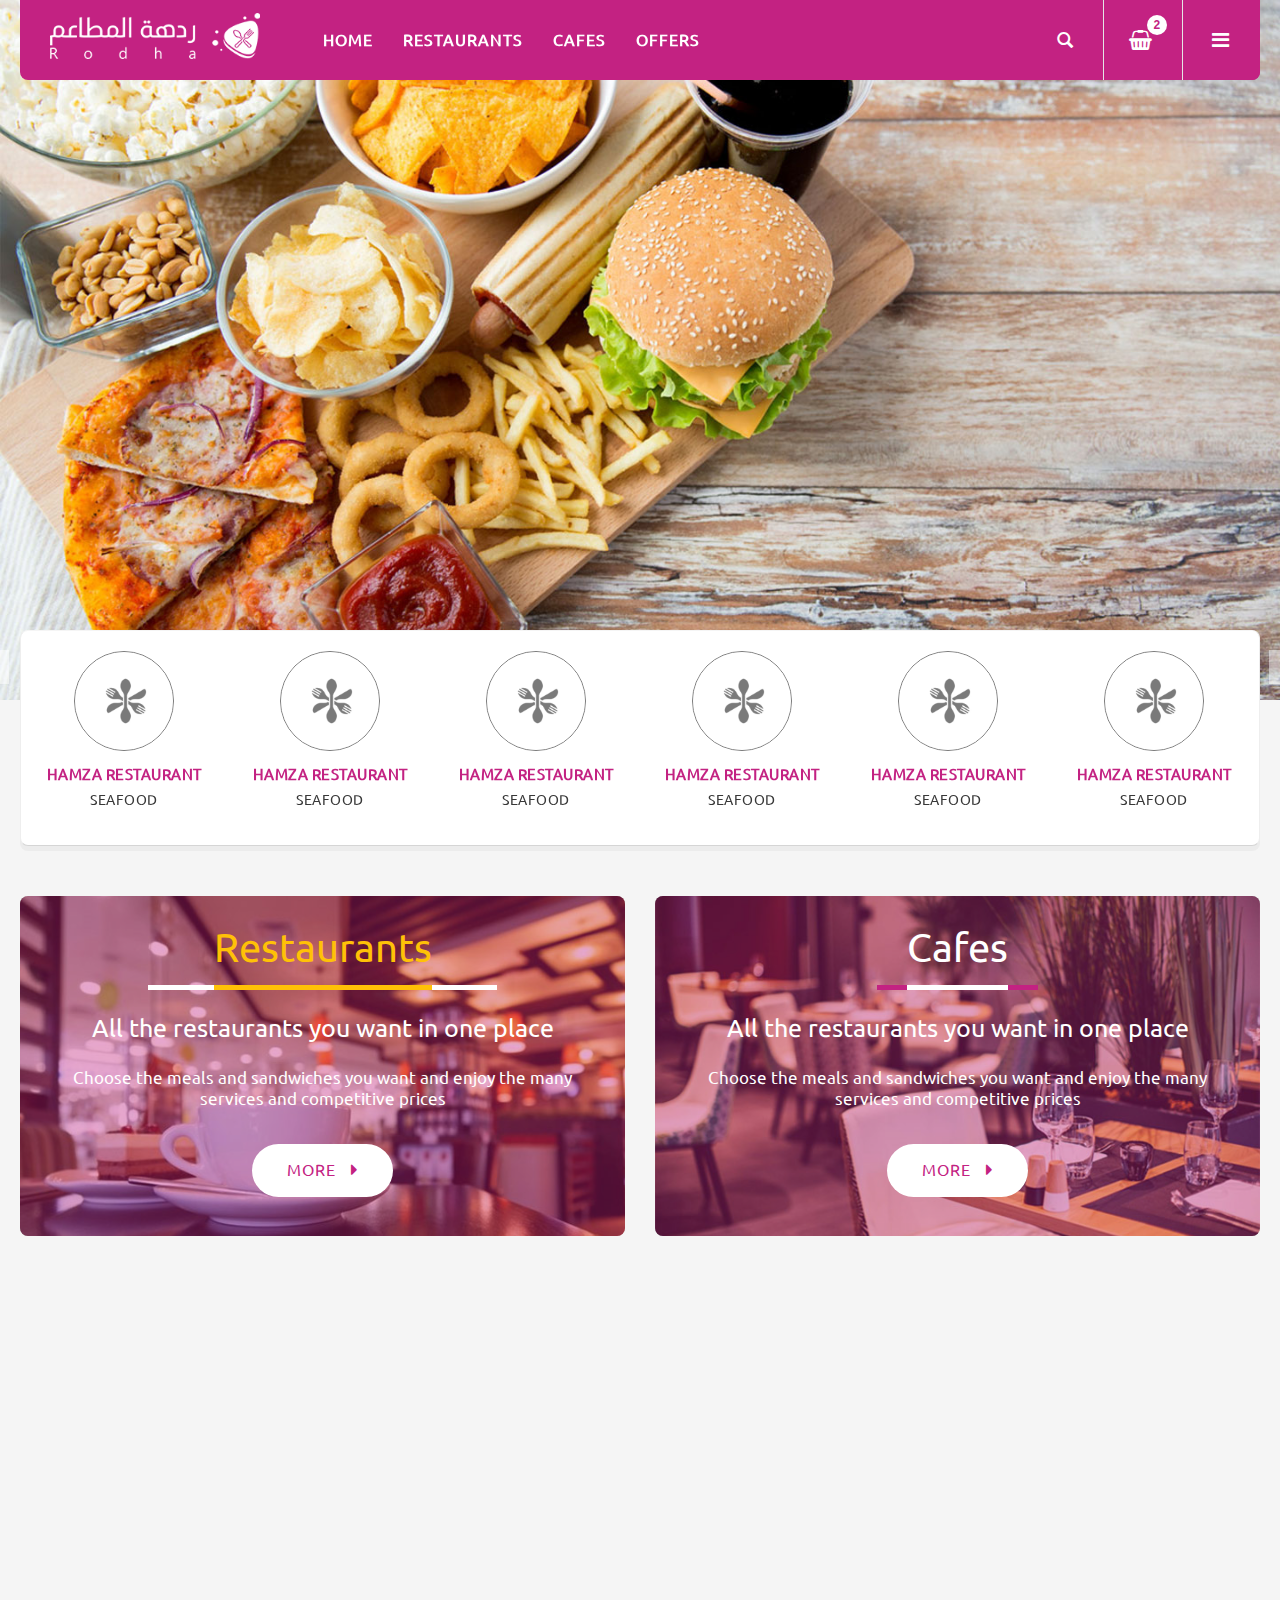
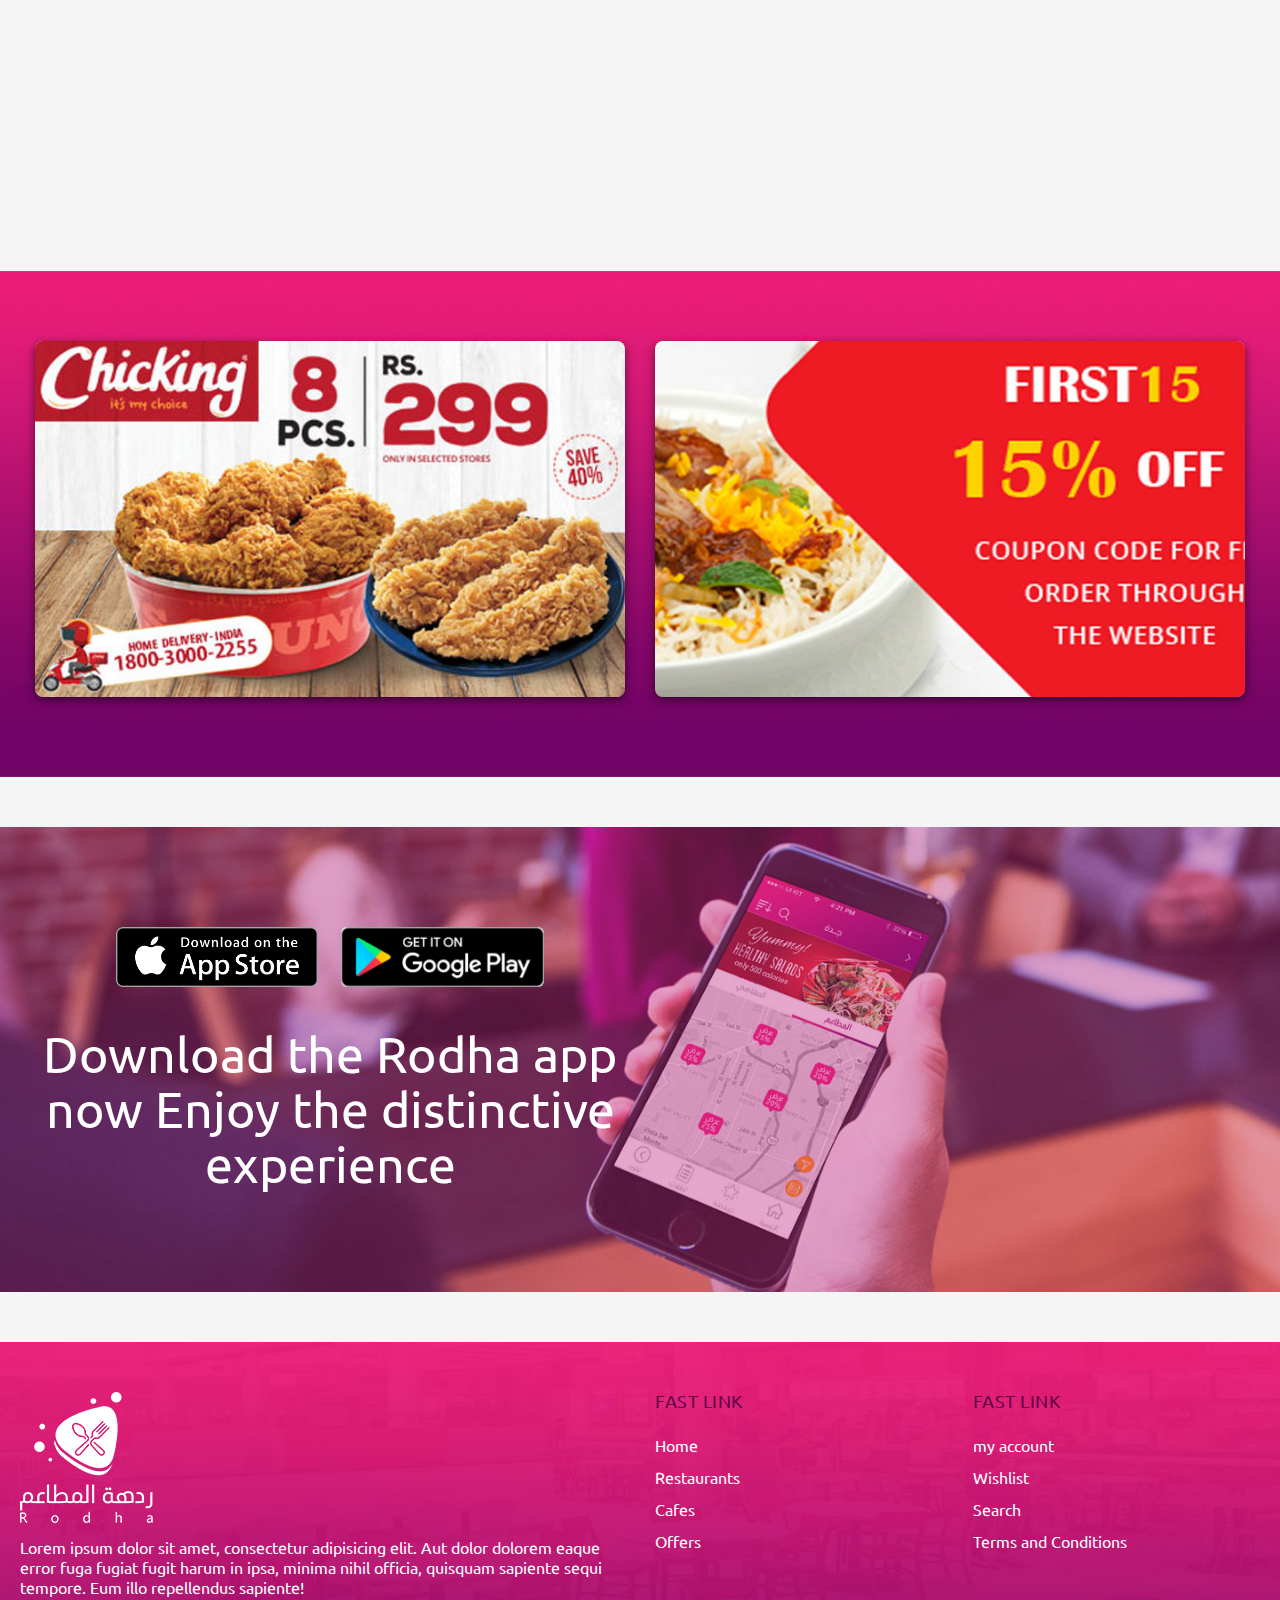
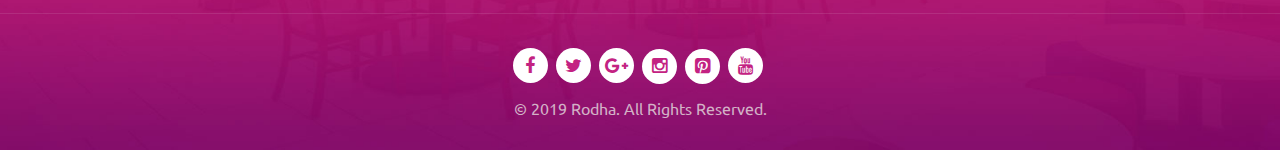
==== commit 856eece1: "login sinup reset" ====
--- a/index.html
+++ b/index.html
@@ -80,7 +80,9 @@
                                         <li><a href="#" title="account">my account</a></li>
                                         <li><a href="#" title="Wishlist">Wishlist</a></li>
                                         <li><a href="#" title="Checkout">Checkout</a></li>
-                                        <li class="last"><a href="#" title="Login"><span>Login</span></a></li>
+                                        <li class="last"><a href="#loginModal" data-toggle="modal"
+                                                            data-target="#loginModal"
+                                                            title="Login"><span>Login</span></a></li>
                                     </ul>
                                 </div>
                             </div>
@@ -888,12 +890,135 @@
         <ul class="links">
             <li><a title="Wishlist" href="#">Wishlist</a></li>
             <li><a title="Checkout" href="#">Checkout</a></li>
-            <li class="last"><a title="Login" href="login.html">Login</a></li>
+            <li class="last"><a title="Login" href="#loginModal" data-toggle="modal" data-target="#loginModal">Login</a>
+            </li>
         </ul>
     </div>
 </div>
 
-
+<!--login modal-->
+<div class="modal fade rating-modal" id="loginModal" tabindex="-1" role="dialog" aria-labelledby="loginModalLabel">
+    <div class="modal-dialog" role="document">
+        <div class="modal-content">
+            <div class="modal-header">
+                <button type="button" class="close" data-dismiss="modal" aria-label="Close"><span
+                        aria-hidden="true">&times;</span></button>
+                <h4 class="modal-title log-in-title" id="loginModalLabel">Log In</h4>
+                <h4 class="modal-title d-none forget-password-title">Forget Password</h4>
+            </div>
+            <div class="modal-body text-center">
+                <div class="log-in-tabs">
+
+                    <!-- Nav tabs -->
+                    <ul class="nav nav-tabs" role="tablist">
+                        <li role="presentation" class="active"><a href="#home" aria-controls="home" role="tab"
+                                                                  data-toggle="tab">By Number</a></li>
+                        <li role="presentation"><a href="#profile" aria-controls="profile" role="tab"
+                                                   data-toggle="tab">By Email</a></li>
+                    </ul>
+
+                    <!-- Tab panes -->
+                    <div class="tab-content">
+                        <div role="tabpanel" class="tab-pane active" id="home">
+                            <div class="log-form1">
+                                <p class="text-center log-in-type">
+                                    Login By Phone Number
+                                </p>
+                                <form action="#">
+                                    <div class="d-flex number-log">
+                                        <div>
+                                        <span>
+                                            +966
+                                        </span>
+                                        </div>
+                                        <div class="grow-1">
+                                            <input id="phone_number" type="text" placeholder="Phone number"
+                                                   name="number_field" value="">
+                                        </div>
+                                    </div>
+                                    <div class="new-account-link">
+                                        <a href="new-acc.html">
+                                            New Account
+                                        </a>
+                                    </div>
+                                    <div class="modal-footer">
+                                        <button type="button" class="rating-btn login-submit-btn">Submit</button>
+                                    </div>
+                                </form>
+                            </div>
+                            <div class="log-form2 d-none">
+                                <form action="#">
+                                    <div class="text-center">
+                                        <p class="font-18">
+                                            Please enter your verification code
+                                        </p>
+                                    </div>
+                                    <div class="d-flex number-log">
+                                        <div class="w-100">
+                                            <input type="text" placeholder="verification code" value="">
+                                        </div>
+                                    </div>
+                                    <div class="modal-footer">
+                                        <button type="submit" class="rating-btn">Submit</button>
+                                    </div>
+                                </form>
+                            </div>
+                        </div>
+                        <div role="tabpanel" class="tab-pane" id="profile">
+
+                            <div class="forget-pass-link">
+                                <div class="email-login">
+                                    <p class="text-center log-in-type">
+                                        Login by email
+                                    </p>
+                                    <form action="#">
+                                        <div>
+                                            <input type="email" required placeholder="Email" value="">
+                                        </div>
+                                        <div>
+                                            <input type="password" required placeholder="password" value="">
+                                        </div>
+                                        <div class="modal-footer">
+                                            <button type="submit" class="rating-btn">Submit</button>
+                                        </div>
+                                    </form>
+                                </div>
+                                <a href="javascript:void(0)">Forget password ?</a>
+                                <div class="new-account-link text-center">
+                                    <a href="new-acc.html">
+                                        New Account
+                                    </a>
+                                </div>
+                            </div>
+                        </div>
+                    </div>
+                </div>
+                <div class="forget-tabs d-none">
+                    <div class="forget-form ">
+                        <form action="#">
+                            <label for="forget-email">
+                                Enter Your Email
+                            </label>
+                            <div class="d-flex number-log">
+
+                                <div class="w-100">
+                                    <input id="forget-email" type="email" required placeholder="example@gmail.com"
+                                           value="">
+                                </div>
+                            </div>
+                            <div class="log-in-link">
+                                <a href="javascript:void(0)">log in</a>
+                            </div>
+                            <div class="modal-footer">
+                                <button type="submit" class="rating-btn ">Submit</button>
+                            </div>
+                        </form>
+                    </div>
+                </div>
+            </div>
+        </div>
+    </div>
+</div>
 <!-- JavaScript -->
 <script src="js/jquery.min.js"></script>
 <script src="js/bootstrap.min.js"></script>
@@ -904,6 +1029,7 @@
 <script src="js/owl.carousel.min.js"></script>
 <script src="js/jquery.mobile-menu.min.js"></script>
 <script src="js/countdown.js"></script>
+<script src="js/jquery.validate.js"></script>
 <script>
     jQuery(document).ready(function () {
         jQuery('#thm-rev-slider').show().revolution({
@@ -974,6 +1100,64 @@
             startWithSlide: 0,
             fullScreenOffsetContainer: ''
         });
+    });
+</script>
+
+<!--Log in form-->
+<script>
+    jQuery(".login-submit-btn").click(function () {
+        jQuery(".log-form1 form").valid();
+        if (!jQuery("#phone_number").hasClass("error")) {
+            jQuery(".log-form1").addClass("d-none");
+            jQuery(".log-form2").removeClass("d-none");
+        }
+    });
+
+    jQuery(".forget-pass-link a").click(function () {
+        jQuery(".log-in-title").addClass("d-none");
+        jQuery(".forget-password-title").removeClass("d-none");
+        jQuery(".log-in-tabs").addClass("d-none");
+        jQuery(".forget-tabs").removeClass("d-none");
+    });
+
+    jQuery(".log-in-link a").click(function () {
+        jQuery(".log-in-title").removeClass("d-none");
+        jQuery(".forget-password-title").addClass("d-none");
+        jQuery(".log-in-tabs").removeClass("d-none");
+        jQuery(".forget-tabs").addClass("d-none");
+    });
+</script>
+
+
+<script>
+    jQuery(document).ready(function () {
+
+        jQuery('.log-form1 form').validate({ // initialize plugin
+            rules: {
+                number_field: {
+                    required: true,
+                    number: true,
+                    minlength: 9
+                }
+            },
+            messages: {
+                number_field: {
+                    required: "Enter a your Phone number",
+                    number: "incorrect number",
+                    minlength: "incorrect number"
+                }
+                // username: {
+                //     required: "Enter a username",
+                //     minlength: jQuery.format("Enter at least {0} characters"),
+                //     remote: jQuery.format("{0} is already in use")
+                // }
+            }
+        });
+
+        // jQuery('.login-submit-btn').click( function() {
+        //      // test the form for validity
+        // });
+
     });
 </script>
 <script>
--- a/stylesheet/style.css
+++ b/stylesheet/style.css
@@ -114,6 +114,10 @@
     background: #f5f5f5;
     line-height: 1.6em
 
+}
+
+a {
+    text-decoration: none !important;
 }
 
 h2, .h2 {
@@ -11407,14 +11411,12 @@
 .shopping-cart-tbl {
     padding: 0px 0px;
     position: relative;
-    margin-top: 0px;
-    padding-bottom: 5px;
+    margin-top: 50px;
     background-color: #fff;
     border-width: 1px;
     border-style: solid;
     border-color: #eee #eee #d5d5d5 #eee;
-    box-shadow: 0 5px 0 rgba(200, 200, 200, .2);
-    margin-bottom: 30px;
+    margin-bottom: 10px;
 }
 
 .cart {
@@ -11428,7 +11430,6 @@
     width: 100%;
     background-color: #FFFFFF;
     text-align: left;
-    margin-top: 5px;
 }
 
 .cart-table .btn-continue {
@@ -11529,7 +11530,7 @@
     display: none;
 }
 
-#shopping-cart-table a.remove-item {
+#shopping-cart-table .remove-item {
     background-color: #fff;
     background-image: none;
     color: #333;
@@ -11546,19 +11547,19 @@
 
 }
 
-#shopping-cart-table a.remove-item:hover {
+#shopping-cart-table .remove-item:hover {
     background-color: #ffc107;
     color: #fff;
     border: 1px #ffc107 solid
 }
 
-#shopping-cart-table a.remove-item:before {
+#shopping-cart-table .remove-item:before {
     content: "\f014";
     font-family: FontAwesome;
     font-size: 16px;
 }
 
-#shopping-cart-table a.remove-item span {
+#shopping-cart-table .remove-item span {
     display: none;
 }
 
@@ -15814,16 +15815,20 @@
 .color-btn:hover {
     color: #c32282;
     background-color: #fff;
-}
-.green-button{
+    border-color: #c32282;
+}
+
+.green-button {
     background-color: #39b54a;
     color: #fff;
     border: 2px solid #39b54a;
 }
+
 .green-button:hover {
     color: #39b54a;
     background-color: #fff;
 }
+
 .d-block {
     display: block !important;
     width: 100%;
@@ -15855,7 +15860,7 @@
 .shop-list-container {
     background-color: #f4f4f4;
     padding: 15px;
-    margin-bottom: 20px ;
+    margin-bottom: 20px;
 }
 
 .shop-list-count input.qty {
@@ -15895,26 +15900,32 @@
     padding-top: 10px;
     color: #c32282;
 }
-.shop-list-d-count li i{
+
+.shop-list-d-count li i {
     color: #eaa08e;
 }
-.shop-list-d-count li{
+
+.shop-list-d-count li {
     margin-bottom: 15px;
 }
-.d-button{
+
+.d-button {
     background-color: transparent;
     border: 0;
     padding: 0;
 
 }
-.d-button i{
+
+.d-button i {
     transition: all ease-in-out 0.3s;
 
 }
-.d-button:hover i{
-    color: #d33 ;
-}
-.wight-title{
+
+.d-button:hover i {
+    color: #d33;
+}
+
+.wight-title {
     color: #c32282;
     background-color: #fff;
     margin: 10px 0;
@@ -15923,21 +15934,1448 @@
     padding: 15px;
     font-size: 20px;
 }
-.total-title{
+
+.total-title {
     font-size: 20px;
     display: inline-block;
     width: 70%;
     float: left;
 }
-.total-title-num{
+
+.total-title-num {
     float: left;
     font-size: 20px;
     display: inline-block;
     color: #c32282;
 }
-.shop-list-container .green-button{
+
+.shop-list-container .green-button {
     margin-top: 15px;
     font-size: 20px;
     padding-top: 8px;
     padding-bottom: 10px;
+}
+
+.search-container {
+    margin-top: 15px;
+}
+
+.search-container button {
+    height: 56px;
+    border-radius: 0;
+}
+
+.search-container button {
+    background-color: #931061;
+    color: #fff;
+    border: 2px solid #931061;
+    text-transform: capitalize !important;
+    font-size: 20px;
+}
+
+.search-container button:hover {
+    color: #931061;
+    background-color: #fff;
+    border-color: #931061;
+}
+
+.search-container input {
+    height: 56px;
+    border-radius: 0;
+    font-size: 20px;
+}
+
+.form-control:focus {
+    border-color: #c32282;
+    outline: 0;
+    -webkit-box-shadow: inset 0 1px 1px rgba(0, 0, 0, .075), 0 0 8px rgba(195, 34, 130, .6);
+    box-shadow: inset 0 1px 1px rgba(0, 0, 0, .075), 0 0 8px rgba(195, 34, 130, .6);
+}
+
+.light-title {
+    padding: 15px 20px;
+    background-color: #eaeaea;
+    color: #931061;
+}
+
+.price-and-Calorie p {
+    font-size: 17px;
+    margin-top: 4px;
+    margin-bottom: 5px;
+}
+
+.price-and-Calorie h3 {
+    margin: 0;
+}
+
+.price-and-Calorie {
+    /*margin-top: 15px;*/
+}
+
+.meals-container {
+    margin-bottom: 40px;
+}
+
+.meals-container .media-left {
+    padding-bottom: 0;
+    vertical-align: middle;
+}
+
+.meals-container .media img {
+    width: 120px;
+    height: 120px;
+    object-fit: cover;
+    padding-bottom: 0;
+}
+
+.meals-container .media {
+    margin-top: 20px;
+    padding: 5px;
+    border: 1px solid #eaeaea;
+}
+
+.meals-container .media .media-title h4 {
+    font-size: 20px;
+    margin-top: 10px;
+}
+
+.meals-container .media .media-title button {
+    border-radius: 50%;
+    background-color: #39b54a;
+    color: #fff;
+    font-size: 20px;
+    height: 37px;
+    width: 37px;
+    border: 1px solid #39b54a;
+    text-align: center;
+    transition: all ease-in-out 0.3s;
+    line-height: 36px;
+    padding-left: 7px;
+}
+
+.meals-container .media .media-title button:hover {
+    background-color: transparent;
+    color: #39b54a;
+}
+
+.meals-container .media p.meal-description {
+    font-size: 15px;
+    color: #b7b7b7;
+    margin-top: 5px;
+}
+
+.side-link-container {
+    border: 1px solid #eaeaea;
+    margin-top: 15px;
+    padding: 15px;
+}
+
+.side-link-container h3 {
+    border-bottom: 1px solid #eaeaea;
+    margin: 0;
+    padding-top: 2px;
+    padding-bottom: 11px;;
+    color: #931061;
+}
+
+.side-link-list li a {
+    display: block;
+    position: relative;
+    font-size: 18px;
+    color: #676767;
+    padding: 10px 0;
+    transition: all ease-in-out 0.3s;
+}
+
+.side-link-list li a:hover {
+    color: #c32282;
+}
+
+.side-link-list {
+    margin-top: 10px;
+    margin-bottom: 5px;
+}
+
+.side-link-list li:last-child a {
+    padding-bottom: 0;
+}
+
+.side-link-list li.active a:before {
+    content: '';
+    position: absolute;
+    display: block;
+    left: -15px;
+    top: 0;
+    width: 6px;
+    height: 100%;
+    background-color: #931061;
+}
+
+.tap-list a {
+    display: block;
+    font-size: 25px;
+    text-align: center;
+    color: #931061;
+    padding: 15px 10px;
+    position: relative;
+    transition: all ease-in-out 0.3s;
+}
+
+.tap-list a.active {
+    border-bottom: 4px solid #931061;
+}
+
+.tap-list a:hover {
+    color: #ffd200;
+}
+
+.tap-list {
+    margin-top: 20px;
+    margin-bottom: 10px;
+    border-bottom: 1px solid #eaeaea;
+}
+
+.pr-0 {
+    padding-right: 0;
+}
+
+.pl-0 {
+    padding-left: 0;
+}
+
+.restaurant-media-con {
+    margin-top: 30px;
+    margin-bottom: 15px;
+}
+
+.restaurant-media-con .media-left {
+    position: relative;
+    border: 1px solid #eaeaea;
+    padding: 5px;
+}
+
+.restaurant-media-con .media-left > img {
+    height: 150px;
+    width: auto;
+}
+
+.restaurant-media-con .media p {
+    color: #afafaf;
+    font-size: 20px;
+}
+
+.restaurant-media-con .media P.r-description {
+    margin-top: 23px;
+    margin-bottom: 23px;
+}
+
+.restaurant-media-con .media-body {
+    padding-left: 15px;
+}
+
+.ratting-btn {
+    position: absolute;
+    right: 10px;
+    top: 10px;
+    z-index: 2;
+    border: 0;
+    background-color: transparent;
+}
+
+.ratting-btn img {
+    height: 25px;
+    width: 25px;
+    transition: all ease-in-out 0.5s;
+}
+
+.ratting-btn img:hover {
+    -webkit-transform: scale(1.1);
+    -moz-transform: scale(1.1);
+    -ms-transform: scale(1.1);
+    -o-transform: scale(1.1);
+    transform: scale(1.1);
+}
+
+.product-reviews-summary .rating-summary {
+    position: relative;
+}
+
+.rating-summary .rating-result {
+    margin-left: 5px;
+    width: 88px;
+    position: relative;
+}
+
+.rating-summary .rating-result:before {
+    left: 0;
+    position: absolute;
+    top: 0;
+    width: 100%;
+    font-family: FontAwesome;
+    font-weight: 400;
+    z-index: 1;
+    color: #c7c7c7;
+    font-size: 15px;
+    height: 16px;
+    letter-spacing: 1px;
+    line-height: 28px;
+    content: '\f005' '\f005' '\f005' '\f005' '\f005';
+    display: block;
+    font-style: normal;
+    speak: none;
+}
+
+.rating-summary .rating-result > span {
+    display: block;
+    overflow: hidden;
+}
+
+.rating-summary .rating-result > span:before {
+    position: relative;
+    z-index: 2;
+    font-family: FontAwesome;
+    font-weight: 900;
+    color: #fea800;
+    font-size: 15px;
+    height: 20px;
+    letter-spacing: 1px;
+    line-height: 28px;
+    content: '\f005' '\f005' '\f005' '\f005' '\f005';
+    display: block;
+    font-style: normal;
+    speak: none;
+}
+
+.restaurant-media-con .rating-summary .rating-result:before,
+.restaurant-media-con .rating-summary .rating-result > span:before {
+    font-size: 20px;
+    height: 25px;
+}
+
+.restaurant-media-con .product-reviews-summary {
+    margin-top: 10px;
+}
+
+.restaurant-media-con .rating-result {
+    margin-left: 0;
+}
+
+.restaurant-media-con .rating-summary .rating-result {
+    width: 97px;
+}
+
+.rating-stars ul {
+    list-style-type: none;
+    padding: 0;
+    -moz-user-select: none;
+    -webkit-user-select: none;
+}
+
+.rating-stars ul > li.star {
+    display: inline-block;
+}
+
+.rating-stars ul > li.star > i.fa {
+    font-size: 2.5em;
+    color: #ccc;
+}
+
+.rating-stars ul > li.star.hover > i.fa {
+    color: #FFCC36;
+}
+
+/* Selected state of the stars */
+.rating-stars ul > li.star.selected > i.fa {
+    color: #FF912C;
+}
+
+#stars {
+    margin-top: 20px;
+}
+
+.modal {
+    background-color: rgba(0, 0, 0, 0.5);
+}
+
+.rating-modal .modal-header {
+    background-color: #a20e6d;
+    color: #fff;
+    text-align: center;
+    border-top-right-radius: 12px;
+    border-top-left-radius: 12px;
+}
+
+.rating-modal .modal-footer {
+    padding: 0;
+    border-top: 0;
+}
+
+.rating-modal .modal-dialog {
+    border-radius: 17px;
+    overflow: hidden;
+}
+
+.rating-modal .modal-content {
+    border: 0;
+}
+
+.rating-modal .modal-header h4 {
+    font-size: 25px;
+}
+
+.rating-modal .modal-header .close {
+    font-size: 25px;
+    color: #fff;
+    margin-top: 4px;
+    opacity: .5;
+}
+
+.rating-modal .modal-header .close:hover {
+    opacity: 1;
+}
+
+.rating-modal .modal-body textarea {
+    resize: none;
+    background-color: #f9f9f9;
+    font-size: 16px;
+    width: 100%;
+    height: 150px;
+    margin-top: 20px;
+}
+
+.rating-btn {
+    background-color: #a20e6d;
+    color: #fff;
+    font-size: 25px;
+    text-align: center;
+    padding: 25px;
+    border: 0;
+    display: block;
+    width: 100%;
+    transition: all ease-in-out 0.4s;
+}
+
+.rating-btn:hover {
+    background-color: #c32282;
+}
+
+.restaurant-rating-big h3 {
+    margin-top: 21px;
+    font-size: 27px;
+    color: #931061;
+}
+
+.ratting-plus-btn {
+    height: 50px;
+    width: 50px;
+    padding-left: 11px;
+    line-height: 47px;
+    text-align: center;
+    color: #a1a1a1;
+    border: 1px solid #a1a1a1;
+    background-color: transparent;
+    font-size: 20px;
+    border-radius: 50%;
+    transition: all ease-in-out 0.3s;
+    margin-top: 10px;
+}
+
+.ratting-plus-btn:hover {
+    background-color: #c32282;
+    color: #fff;
+    border-color: #c32282;
+}
+
+.big-star-r {
+    margin-top: 10px;
+}
+
+.big-star-r .rating-summary .rating-result:before,
+.big-star-r .rating-summary .rating-result > span:before {
+    font-size: 30px;
+    height: 31px;
+    line-height: 33px;
+    padding-left: 2px;
+}
+
+.big-star-r .rating-result {
+    margin-left: 0;
+}
+
+.big-star-r .rating-summary .rating-result {
+    width: 146px;
+}
+
+.restaurant-rating-big {
+    margin-bottom: 30px;
+}
+
+.restaurant-rating-card {
+    border-top: 1px solid #a1a1a1;
+    padding-top: 15px;
+    margin-bottom: 20px;
+}
+
+.restaurant-rating-card h4 {
+    color: #931061;
+    font-size: 20px;
+}
+
+.restaurant-rating-card .product-reviews-summary {
+    margin-top: 8px;
+}
+
+.restaurant-rating-card .rating-summary .rating-result:before, .restaurant-rating-card .rating-summary .rating-result > span:before {
+    font-size: 20px;
+    height: 25px;
+}
+
+.restaurant-rating-card .rating-result {
+    width: 98px;
+}
+
+.d-inline-block {
+    display: inline-block !important;
+}
+
+.restaurant-rating-card p {
+    color: #b7b7b7;
+    font-size: 17px;
+}
+
+.restaurant-rating-card span.date-span {
+    color: #b7b7b7;
+    font-size: 15px;
+    margin-right: 3px;
+    margin-left: 10px;
+}
+
+.mt-2 {
+    margin-top: 1rem;
+}
+
+.top-banner-r {
+    margin-top: -80px;
+    background: url("../images/bg.png") no-repeat;
+    background-size: cover;
+    min-height: 400px;
+    display: flex;
+    align-items: center;
+    justify-content: center;
+}
+
+h3.my-second-btn {
+    display: inline-block;
+    position: relative;
+    margin-top: 0;
+    font-size: 40px;
+}
+
+.top-banner-r p {
+    font-size: 18px;
+    color: #fff;
+    display: block;
+    margin-top: 30px;
+}
+
+.top-banner-r > div {
+    padding: 0 15px;
+    padding-top: 60px;
+}
+
+.filters_listing ul li:first-child {
+    float: left;
+}
+
+.filters_listing ul li:nth-child(2) {
+    float: right;
+}
+
+.switch-field {
+    overflow: hidden;
+    border: 1px solid rgba(0, 0, 0, 0.08);
+    -webkit-border-radius: 3px;
+    -moz-border-radius: 3px;
+    -ms-border-radius: 3px;
+    border-radius: 3px;
+}
+
+.switch-field input {
+    position: absolute !important;
+    clip: rect(0, 0, 0, 0);
+    height: 1px;
+    width: 1px;
+    border: 0;
+    overflow: hidden;
+}
+
+.switch-field label:first-of-type {
+    border-left: 0;
+}
+
+.switch-field label {
+    float: left;
+    display: inline-block;
+    min-width: 70px;
+    color: rgba(0, 0, 0, 0.5);
+    cursor: pointer;
+    font-size: 15px;
+    text-align: center;
+    text-shadow: none;
+    padding: 10px 12px 8px 12px;
+    line-height: 1;
+    border-right: 1px solid rgba(0, 0, 0, 0.08);
+    -moz-transition: all 0.2s ease-in-out;
+    -o-transition: all 0.2s ease-in-out;
+    -webkit-transition: all 0.2s ease-in-out;
+    -ms-transition: all 0.2s ease-in-out;
+    transition: all 0.2s ease-in-out;
+    margin: 0;
+}
+
+.switch-field label:hover {
+    color: #c32282;
+}
+
+.switch-field input:checked + label {
+    -webkit-box-shadow: none;
+    -moz-box-shadow: none;
+    box-shadow: none;
+    color: rgba(0, 0, 0, 0.9);
+}
+
+.cluster-visible {
+    text-align: center;
+    font-size: 15px !important;
+    color: #fff !important;
+    font-weight: 500;
+    border-radius: 50%;
+    width: 36px !important;
+    height: 36px !important;
+    line-height: 36px !important;
+    background-color: #c32282;
+}
+
+.cluster-visible:before {
+    border: 7px solid #c32282;
+    opacity: 0.3;
+    box-shadow: inset 0 0 0 4px #c32282;
+    content: '';
+    position: absolute;
+    border-radius: 50%;
+    top: -20%;
+    left: -20%;
+    width: 140%;
+    height: 140%;
+    animation: cluster-animation 2.5s infinite;
+}
+
+.infoBox {
+    -webkit-animation: fadeIn 0.9s;
+    animation: fadeIn 0.9s;
+    padding-right: 50px;
+}
+
+.infoBox > img {
+    position: absolute !important;
+    right: 60px !important;
+    top: 10px !important;
+    z-index: 9999;
+    width: 20px;
+    height: 20px;
+    display: block;
+    cursor: pointer;
+}
+
+@-webkit-keyframes fadeIn {
+    from {
+        opacity: 0;
+    }
+    to {
+        opacity: 1;
+    }
+}
+
+.marker_info {
+    width: 240px;
+    height: 270px;
+    border-radius: 5px;
+    text-align: left;
+    background: #000;
+    background: white;
+    position: relative;
+    z-index: 999;
+    font-family: "Poppins", Helvetica, sans-serif;
+    box-shadow: 0px 0px 10px 0px rgba(0, 0, 0, 0.12);
+}
+
+.marker_info img {
+    display: block;
+    -webkit-border-radius: 5px 5px 0 0;
+    -moz-border-radius: 5px 5px 0 0;
+    -ms-border-radius: 5px 5px 0 0;
+    border-radius: 5px 5px 0 0;
+    width: 100%;
+    height: auto;
+    max-height: 165px;
+    object-fit: cover;
+}
+
+.marker_info h3 {
+    font-size: 16px;
+    line-height: 1.1;
+    font-weight: 500;
+    margin-bottom: 3px;
+    color: #444;
+    margin-top: 0;
+}
+
+.marker_info em {
+    display: inline-block;
+    font-size: 12px;
+    color: #999;
+}
+
+.marker_info span {
+    display: block;
+    padding: 20px 20px 0 20px;
+    font-size: 13px;
+    line-height: 1.2;
+    color: #fff;
+    position: relative;
+}
+
+.marker_info span strong {
+    display: block;
+    font-weight: 500;
+}
+
+.marker_info:after {
+    right: 100%;
+    top: 56%;
+    border: solid transparent;
+    content: " ";
+    height: 0;
+    width: 0;
+    position: absolute;
+    pointer-events: none;
+    border-color: transparent;
+    border-right-color: white;
+    border-width: 12px;
+    margin-top: -12px;
+}
+
+a.btn_infobox_detail {
+    position: absolute;
+    top: 20px;
+    right: 15px;
+    width: 20px;
+    height: 20px;
+}
+
+a.btn_infobox_detail:hover:before {
+    color: #ffc107;
+}
+
+a.btn_infobox_detail:before, .btn_infobox_get_directions:before, a.btn_infobox_phone:before {
+    font-style: normal;
+    font-weight: normal;
+    font-family: "FontAwesome";
+    font-size: 20px;
+    cursor: pointer;
+    transition: all ease-in-out 0.3s;
+}
+
+a.btn_map:before {
+    font-family: 'FontAwesome';
+    content: "\f041";
+    display: inline-block;
+    margin-right: 5px;
+}
+
+a.btn_infobox_detail:before {
+    content: "\f0c1";
+    color: #ccc;
+}
+
+a.btn_infobox_detail:before:hover {
+    color: #c32282;
+}
+
+.btn_infobox_get_directions, a.btn_infobox_phone {
+    border: none;
+    display: inline-block;
+    font-weight: 500;
+    color: #c32282;
+    background: none;
+    cursor: pointer;
+    font-size: 13px;
+    position: relative;
+    padding-left: 20px;
+    margin-bottom: 10px;
+    outline: none;
+}
+
+.btn_infobox_get_directions:focus, a.btn_infobox_phone:focus {
+    outline: none;
+}
+
+.btn_infobox_get_directions:hover, a.btn_infobox_phone:hover {
+    color: #333;
+}
+
+.btn_infobox_get_directions:before {
+    font-size: 14px;
+    content: "\f14e";
+    position: absolute;
+    left: 0;
+    top: 0;
+}
+
+
+a.btn_map {
+    -webkit-border-radius: 3px;
+    -moz-border-radius: 3px;
+    -ms-border-radius: 3px;
+    border-radius: 3px;
+    padding: 8px 12px 8px 12px;
+    font-weight: 500;
+    line-height: 1;
+    display: inline-block;
+    border: 1px solid rgba(0, 0, 0, 0.08);
+    font-size: 15px;
+    color: rgba(0, 0, 0, 0.5);
+    transition: all ease-in-out 0.3s;
+}
+
+a.btn_map:hover {
+    color: #c32282;
+}
+
+.filters_listing ul {
+    margin: 0 15px;
+}
+
+.filters_listing {
+    padding: 10px 0 10px 0;
+    background: #fbfbfb;
+    border-bottom: 1px solid #ededed;
+}
+
+#map {
+    width: 100%;
+    height: 500px;
+}
+
+.r-section .caption p {
+    color: #686b70;
+}
+
+.r-section .caption h3 {
+    margin-top: 10px;
+    margin-bottom: 0;
+}
+
+.r-section .img-r-container > img {
+    width: 100%;
+    height: 160px;
+    object-fit: cover;
+}
+
+.r-section .thumbnail {
+    margin-top: 30px;
+}
+
+.r-section .rating-summary .rating-result {
+    width: 76px;
+}
+
+.mb-0 {
+    margin-bottom: 0 !important;
+}
+
+.r-section {
+    margin-bottom: 30px;
+}
+
+.second-search-c {
+    background-color: #f4f4f4;
+    padding: 10px;
+    margin-top: 30px;
+}
+
+.second-s-input-c i {
+    position: absolute;
+    right: 10px;
+    top: 50%;
+    transform: translateY(-50%);
+    color: #c5c5c5;
+    font-size: 18px;
+}
+
+.second-search-c input {
+    padding: 15px 10px;
+    font-size: 17px;
+    width: 100%;
+    border: 1px solid #acacac;
+    padding-right: 28px;
+}
+
+.second-search-c button {
+    margin-bottom: 0;
+}
+
+.add-link {
+    margin-top: 20px;
+    display: block;
+}
+
+.add-link img {
+    width: 100%;
+    height: auto;
+}
+
+.account-container {
+    padding: 15px;
+    border: 1px solid #e1e1e1;
+    margin-top: 50px;
+}
+
+.account-container .title-img {
+    margin-top: 5px;
+}
+
+.account-container i.fa-pencil {
+    border-radius: 50%;
+    background-color: #b8b8b8;
+    color: #fff;
+    height: 35px;
+    width: 35px;
+    line-height: 35px;
+    font-size: 20px;
+    text-align: center;
+}
+
+.title-img img {
+    max-height: 26px;
+    margin-top: -7px;
+    margin-right: 3px;
+}
+
+.acc-title {
+    border-bottom: 1px solid #e1e1e1;
+    padding-bottom: 5px;
+}
+
+.img-border {
+    height: 240px;
+    padding: 10px;
+    border: 1px solid #e1e1e1;
+}
+
+.acc-details {
+    margin-top: 10px;
+}
+
+.acc-details input {
+    height: 50px;
+    margin-bottom: 44px;
+    width: 100%;
+    border: 1px solid #e1e1e1;
+    padding: 0 15px;
+    font-size: 16px;
+}
+
+.img-border img {
+    width: 100%;
+    height: 100%;
+    object-fit: cover;
+}
+
+.point-block {
+    text-align: center;
+    color: #c32282;
+    display: table;
+    width: 100%;
+}
+
+.point-block h2 {
+    font-size: 70px;
+    margin-bottom: 0;
+    margin-top: 0;
+}
+
+.point-inner-block {
+    display: table-cell;
+    vertical-align: middle;
+}
+
+.point-block h3 {
+    margin-top: 0;
+    font-size: 40px;
+}
+
+h3.st-title:before {
+    background-color: #c32282;
+}
+
+h3.st-title {
+    margin-top: 20px;
+}
+
+#shopping-cart-table {
+    text-align: center;
+}
+
+#shopping-cart-table th {
+    text-align: center;
+}
+
+#shopping-cart-table tr th:nth-child(2) {
+    text-align: left;
+}
+
+#shopping-cart-table tr td:nth-child(2) {
+    text-align: left;
+}
+
+#shopping-cart-table thead tr th {
+    background-color: #af116f;
+    color: #fff;
+    font-size: 18px;
+}
+
+td.table-title {
+    background-color: #ebebeb;
+    color: #af116f;
+    font-size: 20px;
+    font-weight: 700;
+}
+
+.total-table-container {
+    background-color: #ebebeb;
+    color: #707070;
+    padding: 20px;
+    position: relative;
+    margin-left: -15px;
+    margin-right: -15px;
+    margin-bottom: 10px;
+}
+
+.total-table-container::before {
+    position: absolute;
+    content: '';
+    display: block;
+    width: 1px;
+    top: 20px;
+    bottom: 20px;
+    left: 50%;
+    background-color: #fff;
+}
+
+.total-table-container p {
+    font-size: 17px;
+}
+
+.payment-list {
+    margin: 0;
+}
+
+.payment-list button {
+    background-color: transparent;
+    border: 0;
+    padding: 0;
+    font-size: 17px;
+    color: #c32282;
+    transition: all ease-in-out 0.3s;
+}
+
+.payment-list button:hover {
+    color: #ffc107;
+}
+
+.payment-list li:last-child {
+    padding-right: 0;
+}
+
+.rating-modal .radio {
+    margin: 20px 10px;
+}
+
+.rating-modal .radio input {
+    top: 10px;
+}
+
+.rating-modal .radio img {
+    height: 39px;
+    width: auto;
+}
+
+.total-btn-box {
+    height: 70px;
+    line-height: 70px;
+    color: #fff;
+    font-size: 30px;
+    text-align: center;
+    background-color: #af116f;
+
+}
+
+.total-btn {
+    height: 70px;
+    line-height: 70px;
+    color: #fff;
+    font-size: 30px;
+    text-align: center;
+    border: 0;
+    background-color: #39b54a;
+    display: block;
+    width: 100%;
+    transition: all ease-in-out 0.3s;
+}
+
+.total-btn:hover {
+    background-color: #329742;
+}
+
+.sm-no-padding {
+    margin-bottom: 40px;
+}
+
+#shopping-cart-table thead tr th:nth-child(4) {
+    min-width: 160px;
+}
+
+.acc-btn {
+    background-color: transparent;
+    border: 0;
+    padding: 0;
+}
+.requests-section{
+    background-color: #ebebeb;
+    margin-top: 40px;
+}
+.requests-container{
+    padding: 20px;
+}
+.requests-container h3{
+    padding-bottom: 10px;
+    border-bottom: 1px solid #fff;
+}
+.request-details-box p{
+    font-size: 17px;
+    color: #707070;
+}
+.request-details-box{
+    background-color: #fff;
+    padding: 20px;
+}
+.request-details-box ul{
+    width: calc(100% - 120px);
+}
+.request-details-box ul li{
+    width: 33.333%;
+    padding: 0;
+    float: left;
+    position: relative;
+    z-index: 3;
+}
+.request-details-box ul li p{
+    margin: 0;
+    font-size: 15px;
+}
+.request-details-box ul li span{
+    display: inline-block;
+    width: 20px;
+    height: 20px;
+    border-radius: 50%;
+    background-color: #a3a3a3;
+}
+.request-details-box ul li.active span{
+    background-color: #a20e6d;
+}
+.request-details-box ul li.active p{
+    color: #a20e6d;
+}
+.request-details-box{
+    position: relative;
+    padding-top: 40px;
+}
+.request-details-box p.main-color{
+    color: #a20e6d;
+}
+.remove-button{
+    background-color: transparent;
+    border: 0;
+    font-size: 20px;
+    margin-bottom: 10px;
+    transition: all ease-in-out 0.3s;
+    position: absolute;
+    left: 17px;
+    top: 11px;
+}
+.remove-button:hover{
+    color: red;
+}
+.request-details-box ul{
+    position: relative;
+}
+.request-details-box ul::before{
+    position: absolute;
+    content: '';
+    width: 99%;
+    height: 1px;
+    display: block;
+    background-color: #a3a3a3;
+    top: 10px;
+}
+.big-btn{
+    height: 50px;
+    padding: 10px;
+    background-color: #a20e6d;
+    color: #fff;
+    display: block;
+    font-size: 25px;
+    text-align: center;
+    line-height: 31px;
+    transition: all ease-in-out 0.3s;
+    margin-bottom: 30px;
+    border: 0;
+    width: 100%;
+}
+.big-btn:hover{
+    background-color: #ffc107;
+    color: #fff;
+}
+.qr-img{
+    max-height: 200px;
+    width: auto;
+    display: block;
+    margin: 0 auto;
+}
+.payment-card{
+    height: 160px;
+    text-align: center;
+    background-color: #ebebeb;
+    display: table;
+    width: 100%;
+}
+.payment-card img{
+    height: 45px;
+    width: auto;
+}
+.payment-card h4{
+    color: #a20e6d;
+    font-size: 19px;
+}
+.payment-card > div{
+    display: table-cell;
+    vertical-align: middle;
+}
+.mb-5{
+    margin-bottom: 50px;
+}
+.modal{
+    z-index: 99999;
+}
+
+#loginModal .tab-content{
+    box-shadow:none;
+    border-width: 0;
+}
+#loginModal .modal-body{
+    position: relative;
+    padding-bottom: 80px;
+}
+#loginModal .modal-body .modal-footer{
+    position: absolute;
+    left: 0;
+    bottom: 0;
+    right: 0;
+}
+#loginModal ul.nav{
+    width: 100%;
+}
+#loginModal ul.nav li{
+    width: 50%;
+}
+#loginModal .nav-tabs > li > a:hover{
+    border-bottom: 1px solid #ddd;
+    border-top: 1px solid transparent;
+}
+.d-flex{
+    width: 100%;
+    display: -webkit-flex; /* Safari */
+    display: flex;
+}
+.grow-1{
+    -webkit-flex-grow: 1;
+    flex-grow: 1;
+}
+.number-log input,
+.number-log span{
+    border: 1px solid #c32282;
+    display: block;
+    width: 100%;
+    border-radius: 8px;
+    padding: 10px;
+    font-size: 17px;
+}
+.number-log input{
+    padding-left: 10px;
+    padding-right: 10px;
+}
+.number-log .grow-1{
+    padding-left: 15px;
+    text-align: left;
+}
+.number-log span{
+    color: #710365;
+}
+#loginModal ul.nav li a{
+    font-size: 17px;
+}
+#loginModal .tab-content{
+    margin-bottom: 0;
+}
+.forget-pass-link,
+.log-in-link{
+    text-align: right;
+    margin-top: 5px;
+}
+.forget-pass-link a,
+.log-in-link a{
+    color: #7d7d7d;
+    transition: all ease-in-out 0.3s;
+}
+.forget-pass-link a:hover,
+.log-in-link a:hover{
+    color:#ffc107
+}
+.new-account-link{
+    margin-top: 25px;
+}
+.new-account-link a{
+    font-size: 20px;
+    color: #c32282;
+    transition: all ease-in-out 0.3s;
+}
+.forget-form label{
+    font-size: 20px;
+    color: #710365;
+    text-align: center;
+    margin-bottom: 15px;
+}
+.new-account-link a:hover{
+    color:#ffc107
+}
+.forget-form{
+    padding: 25px;
+}
+.d-none{
+    display: none;
+}
+.w-100{
+    width: 100%;
+}
+.font-18{
+    font-size: 18px;
+}
+p.log-in-type{
+    font-size: 20px;
+    color: #710365;
+    text-align: center;
+    margin-bottom: 15px;
+    text-transform: capitalize;
+}
+.email-login div:not(:last-child){
+    margin-bottom: 15px;
+}
+.email-login input{
+    border: 1px solid #c32282;
+    display: block;
+    width: 100%;
+    border-radius: 8px;
+    padding: 10px;
+    font-size: 17px;
+}
+
+.light-bg{
+    background: #f5f5f5;
+}
+.mb-30{
+    margin-bottom: 30px;
+}
+.p-20{
+    padding: 20px;
+}
+p.larg-text{
+    font-size: 32px;
+    margin-bottom: 30px;
+    margin-top: 10px;
+}
+label.error{
+    margin-bottom: 0;
+}
+@media (max-width: 767px) {
+    .meals-container .media .media-left,
+    .restaurant-media-con .media .media-left {
+        display: block;
+        margin-bottom: 20px;
+        text-align: center;
+        padding: 0;
+    }
+
+    .acc-details input {
+        margin-bottom: 20px;
+    }
+
+    .meals-container .media {
+        padding: 10px;
+    }
+
+    .img-border{
+        margin-bottom: 20px;
+    }
+    .meals-container .media .media-left img,
+    .restaurant-media-con .media-left > img {
+        width: 100%;
+        height: auto;
+
+    }
+
+    .tap-list a {
+        font-size: 18px;
+    }
+
+    .sm-no-padding > div:first-child {
+        margin-bottom: 5px;
+    }
+
+    .total-btn {
+        font-size: 25px;
+    }
+
+    .total-btn-box {
+        font-size: 25px;
+    }
+
+}
+
+@media (min-width: 767px) {
+    .sm-no-padding > div {
+        padding: 0;
+    }
+
+    .sm-no-padding > div:first-child {
+        padding-right: 3px;
+    }
+
+    .sm-no-padding > div:last-child {
+        padding-left: 3px;
+    }
+
+    .mb-sm-0 {
+        margin-bottom: 0 !important;
+    }
 }